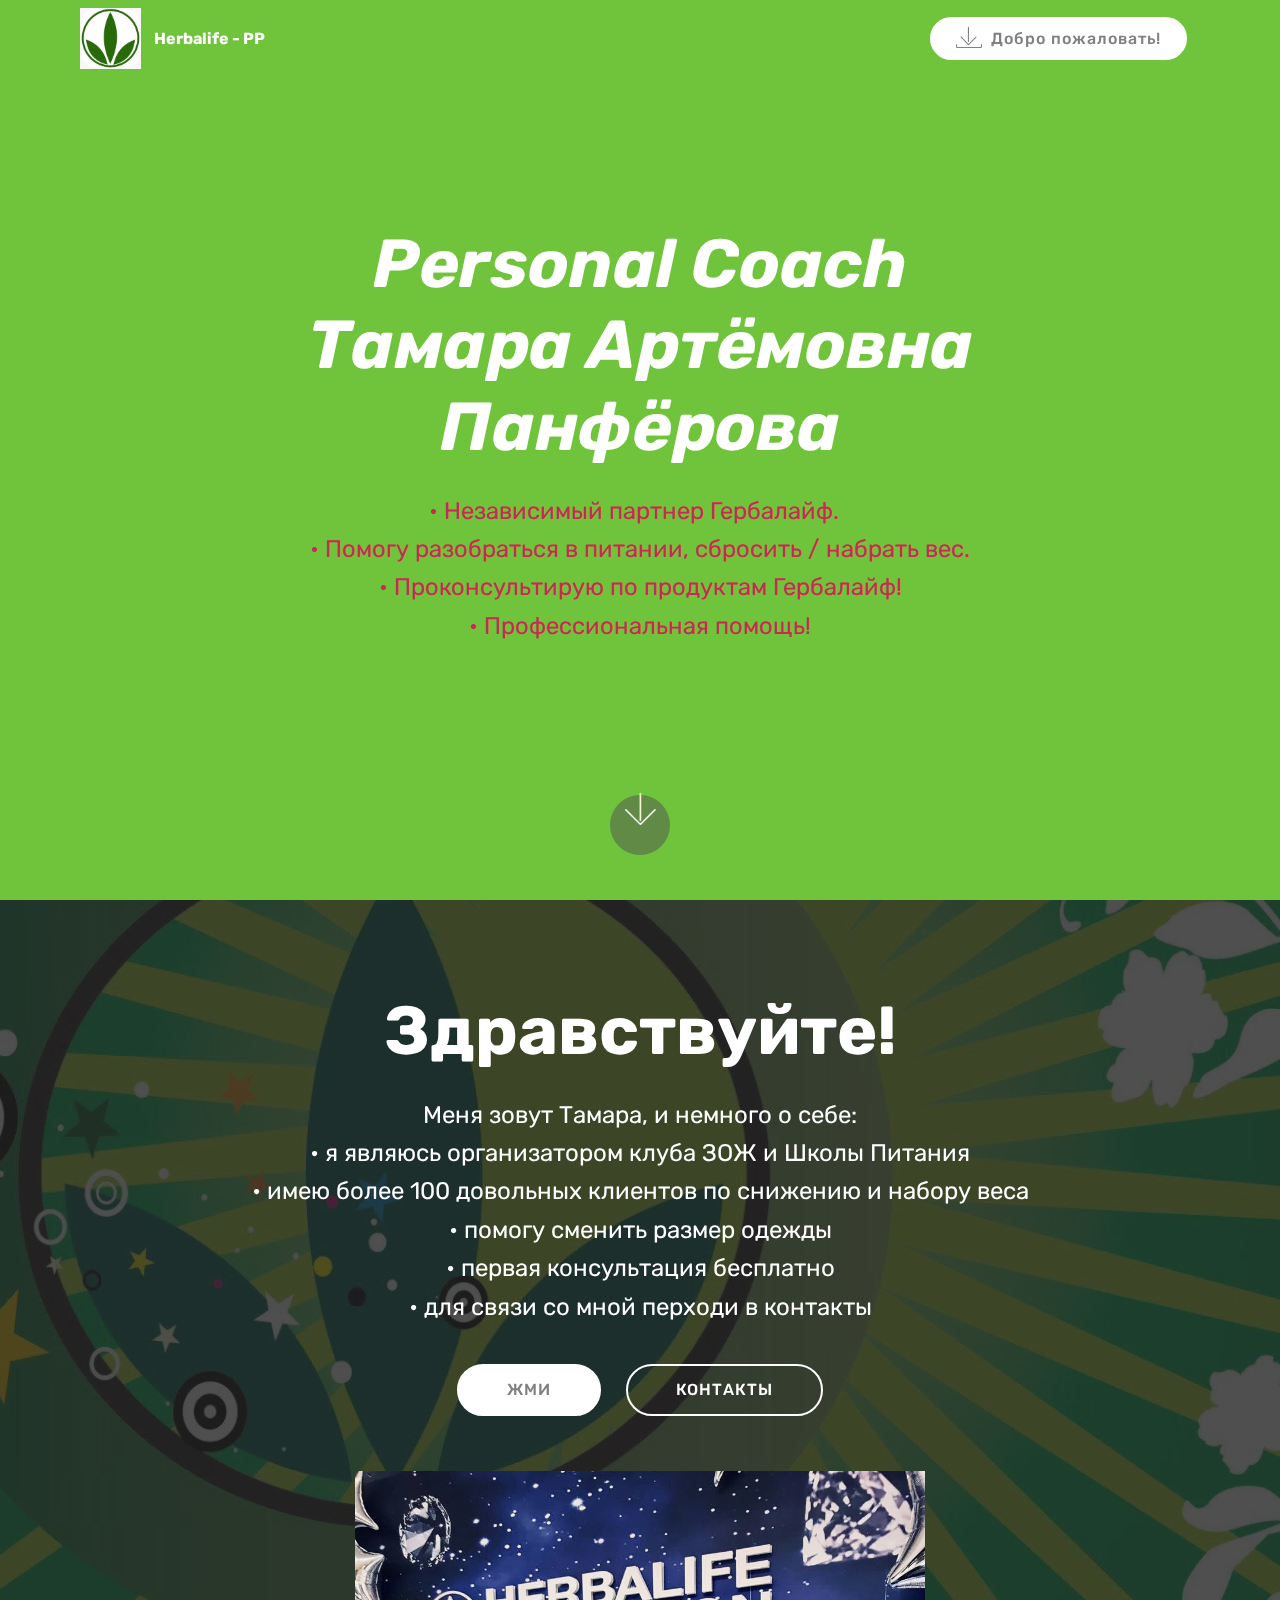
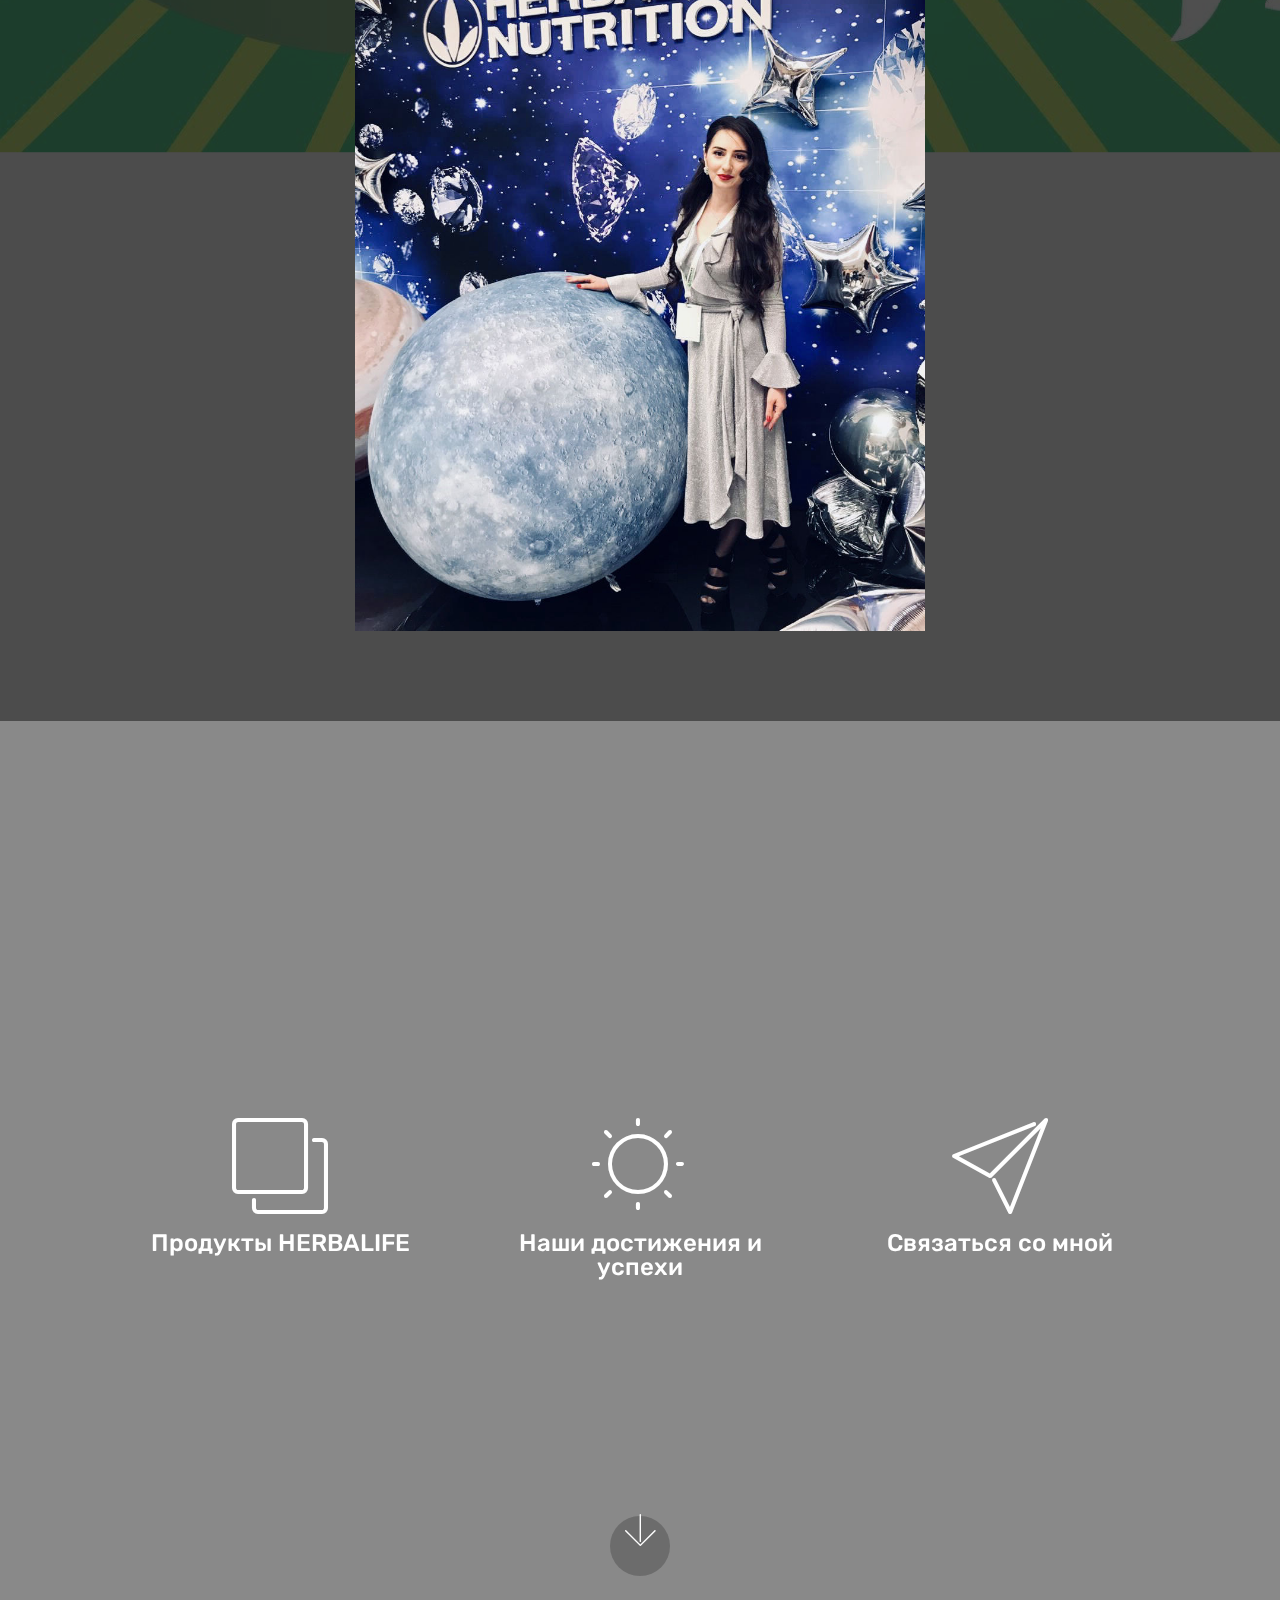
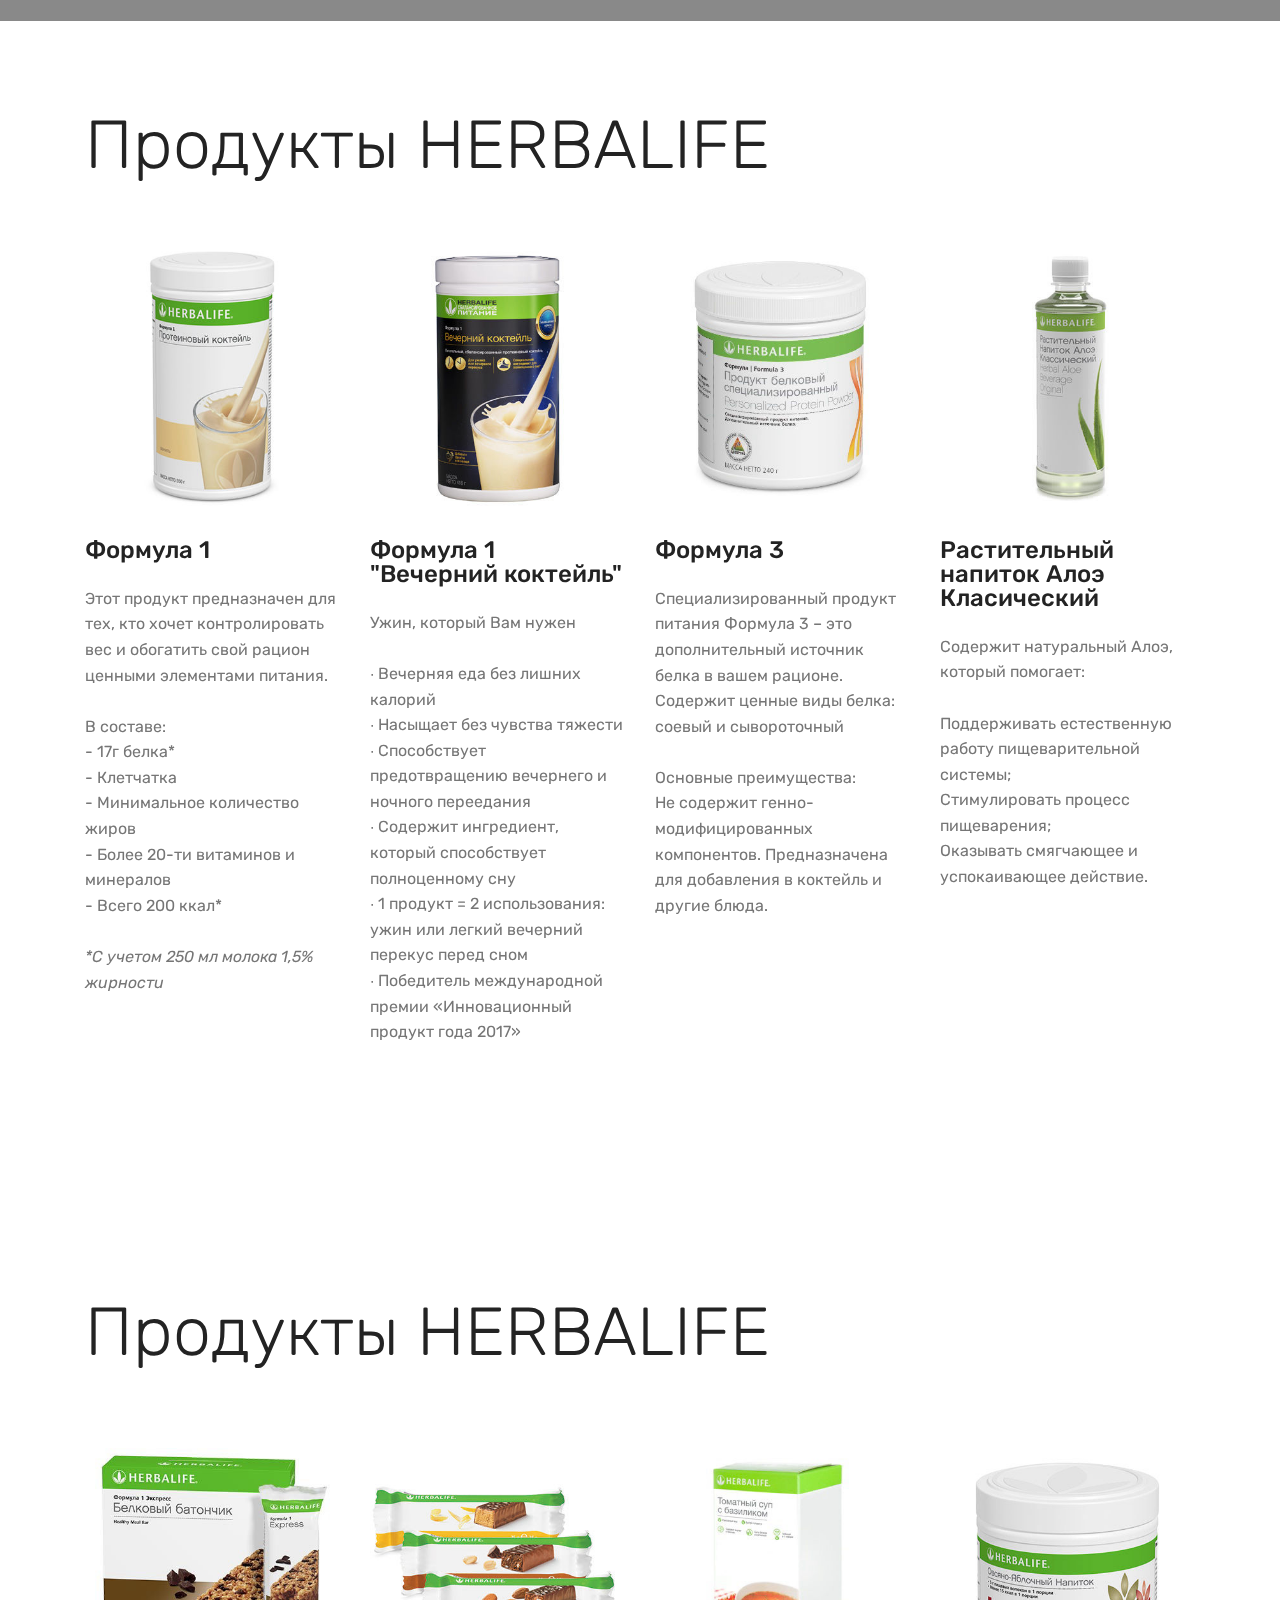
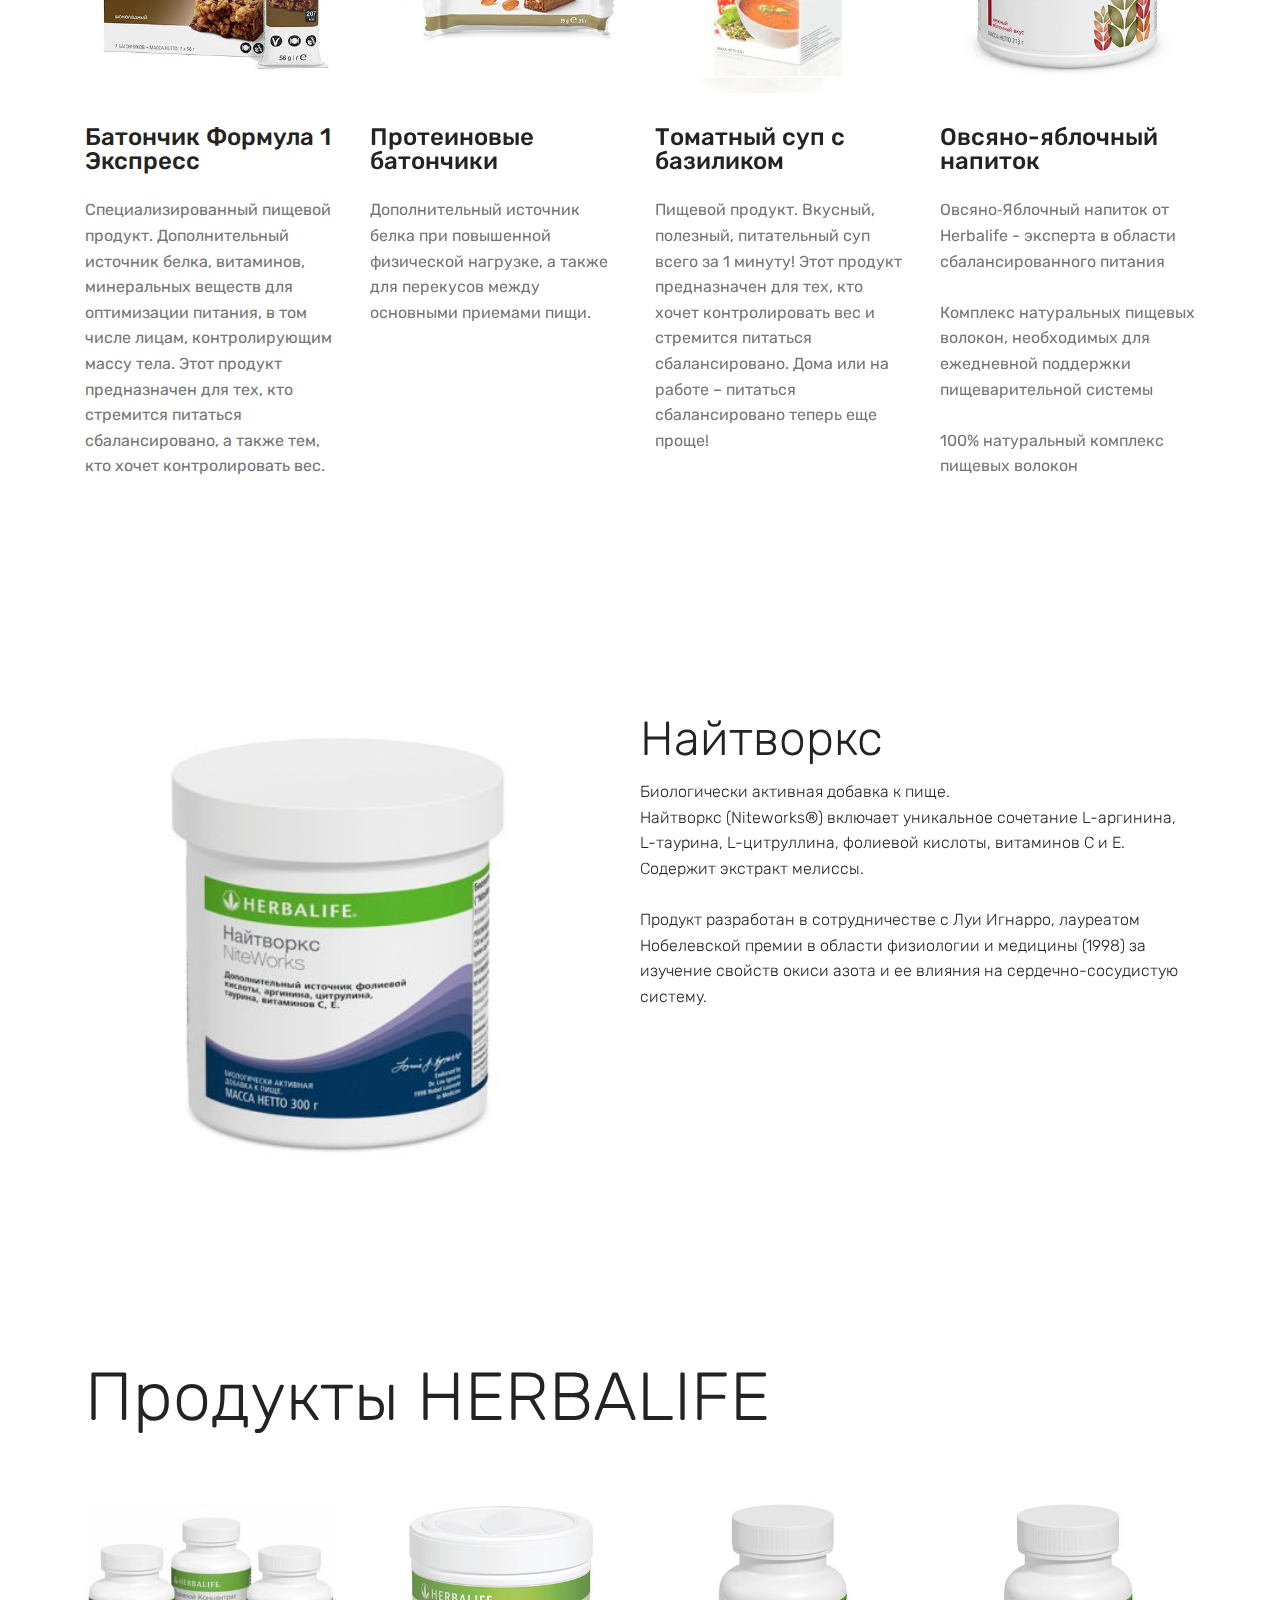
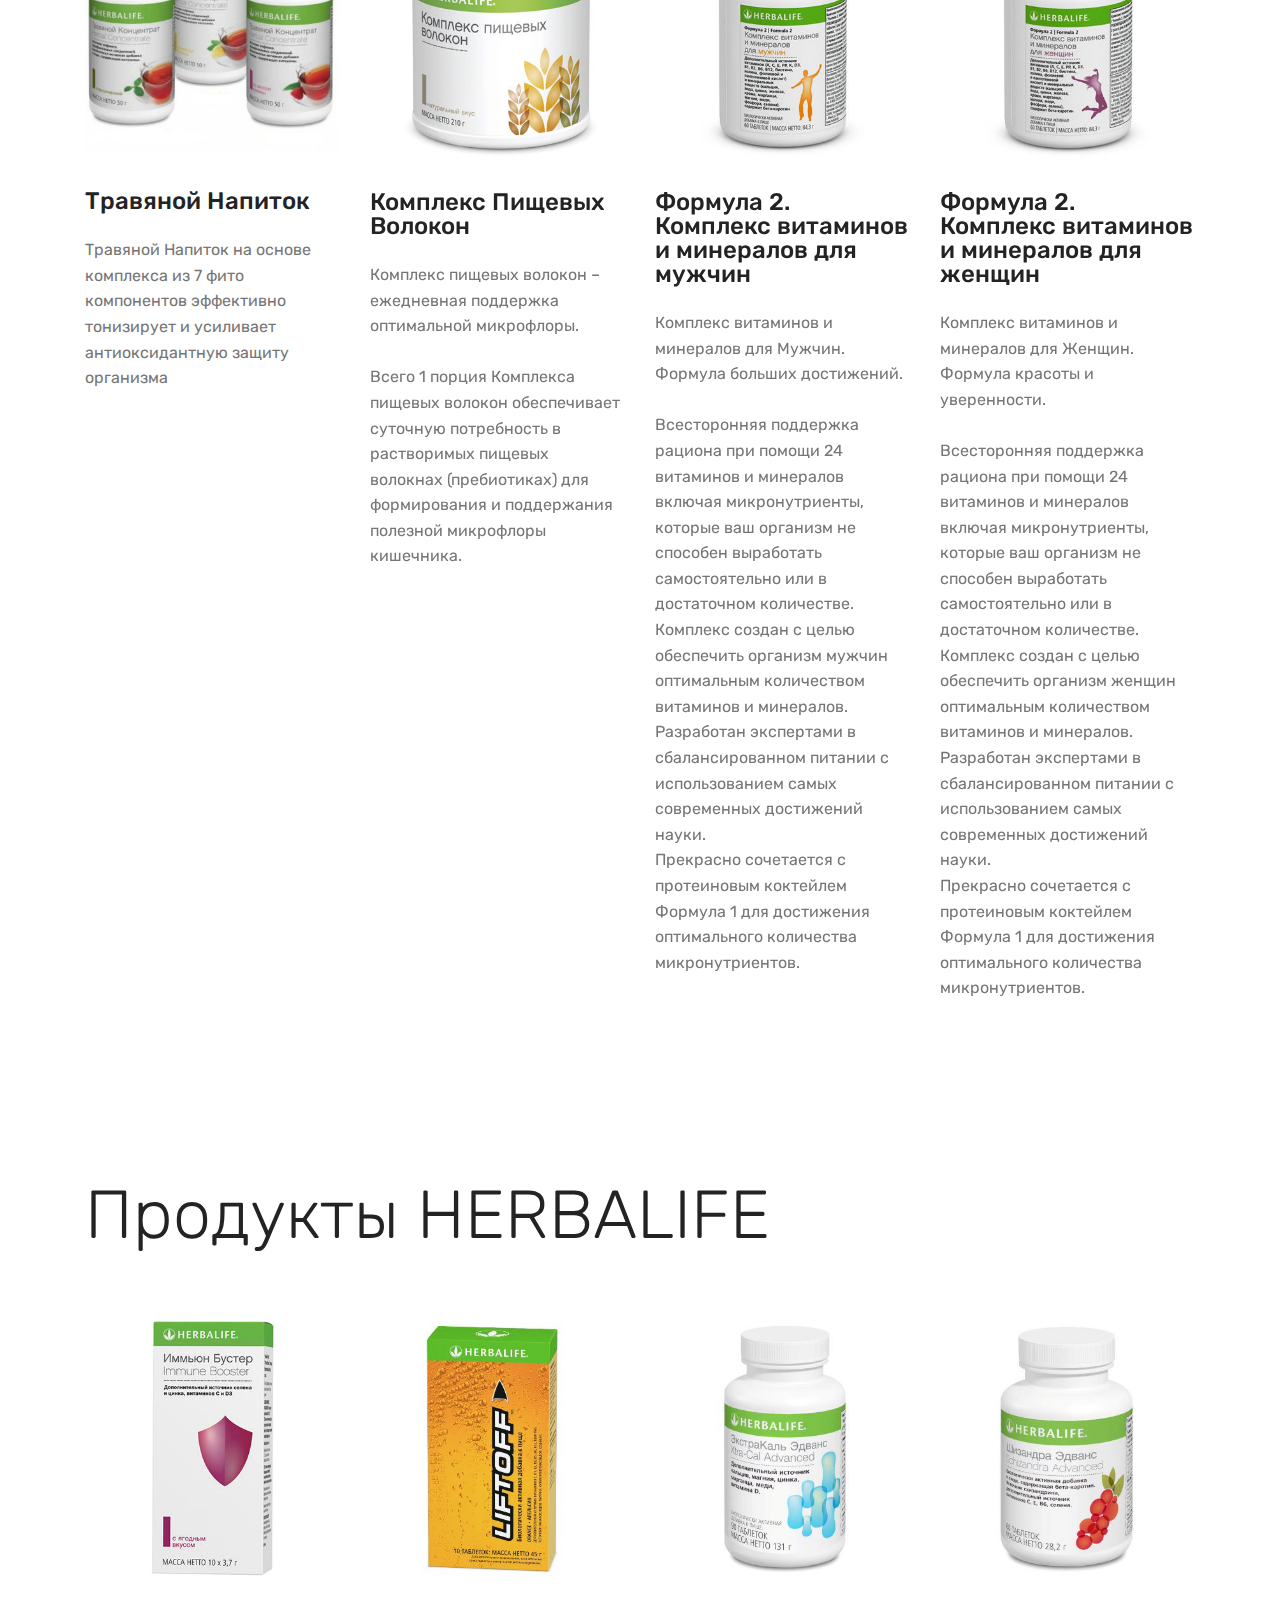
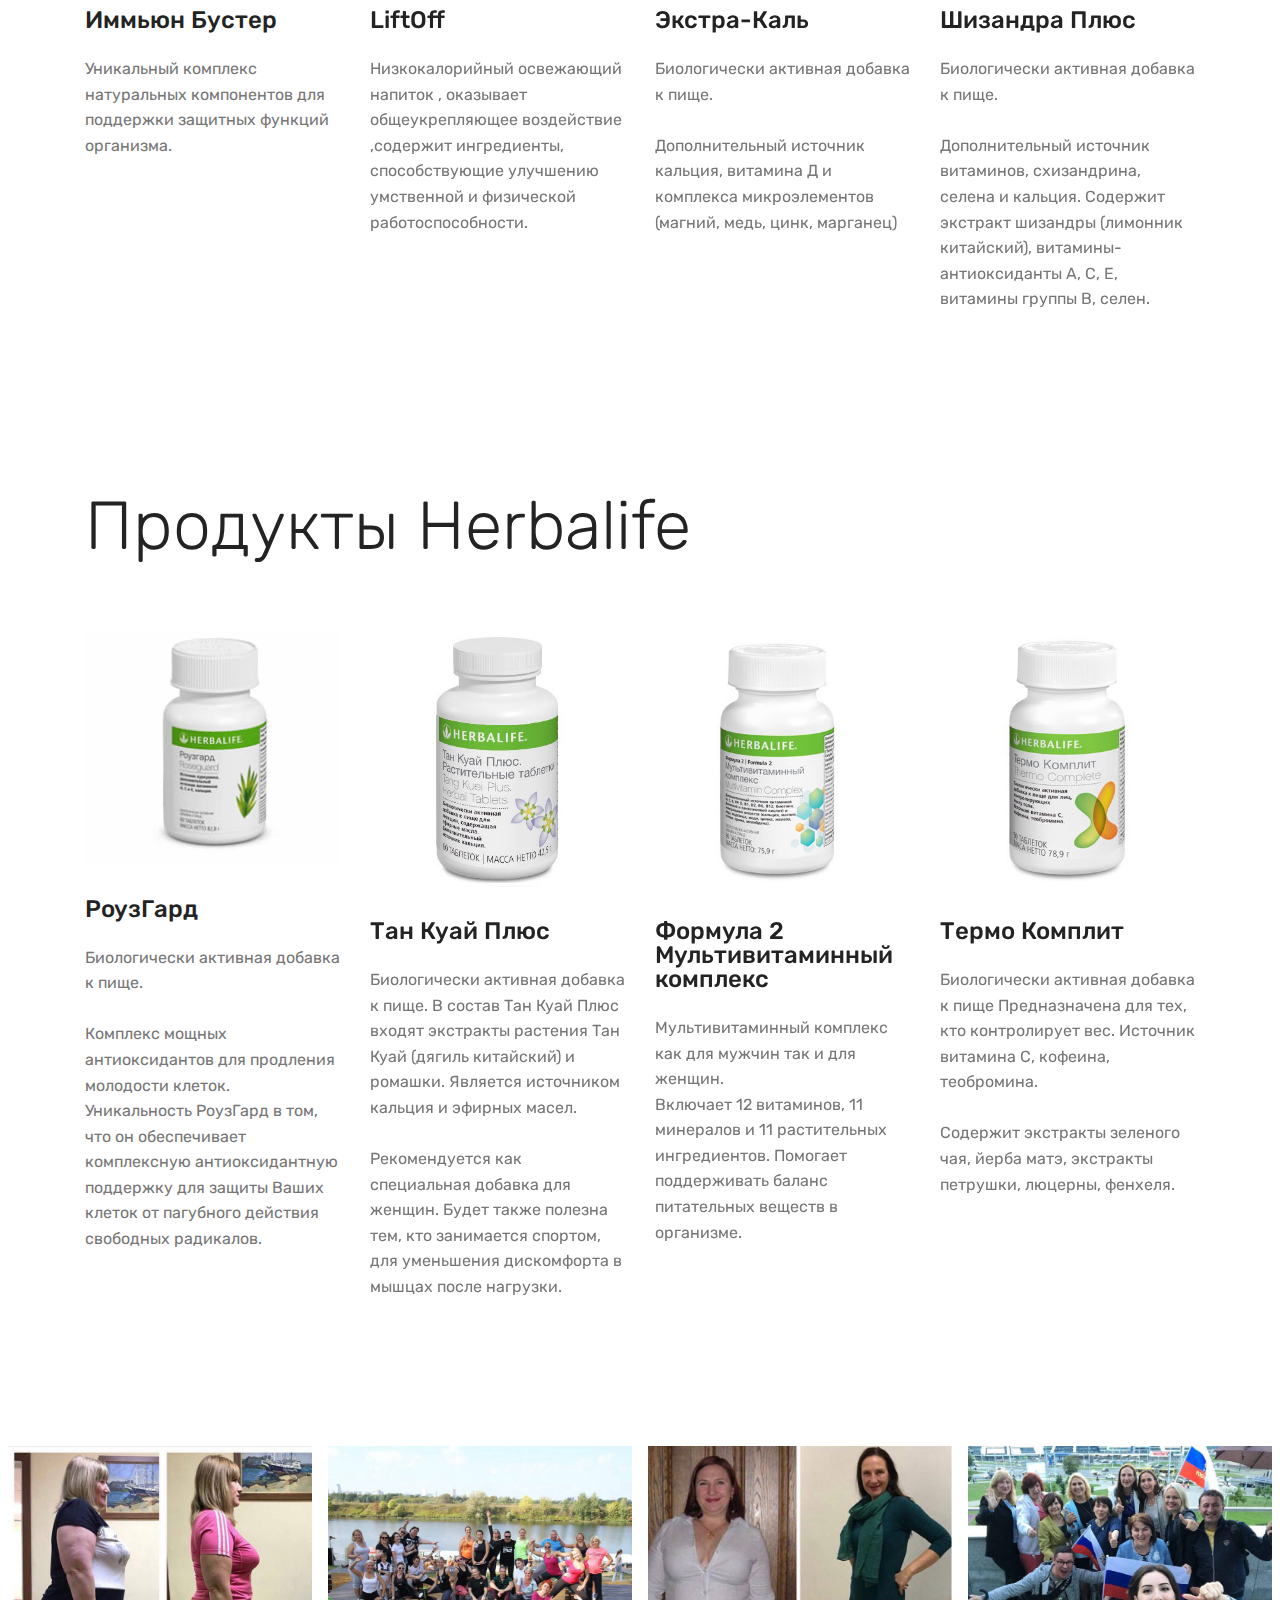
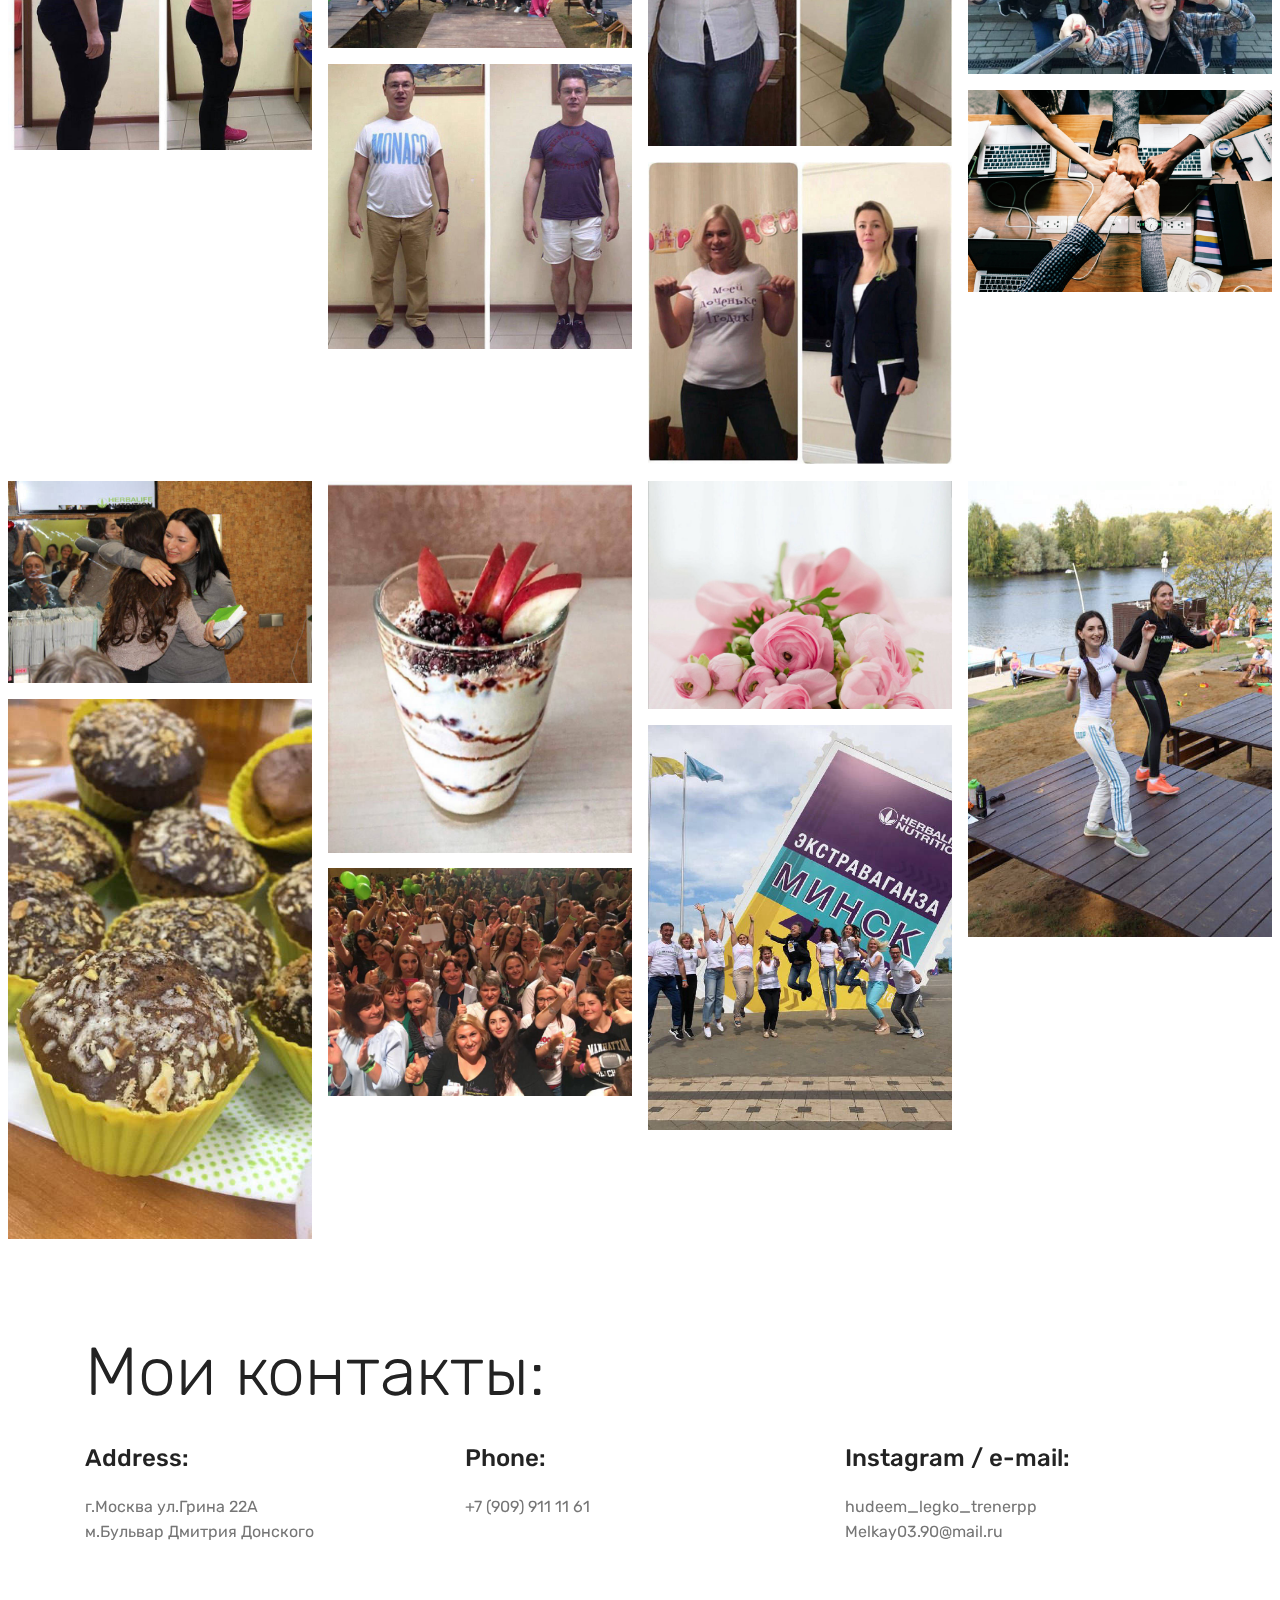
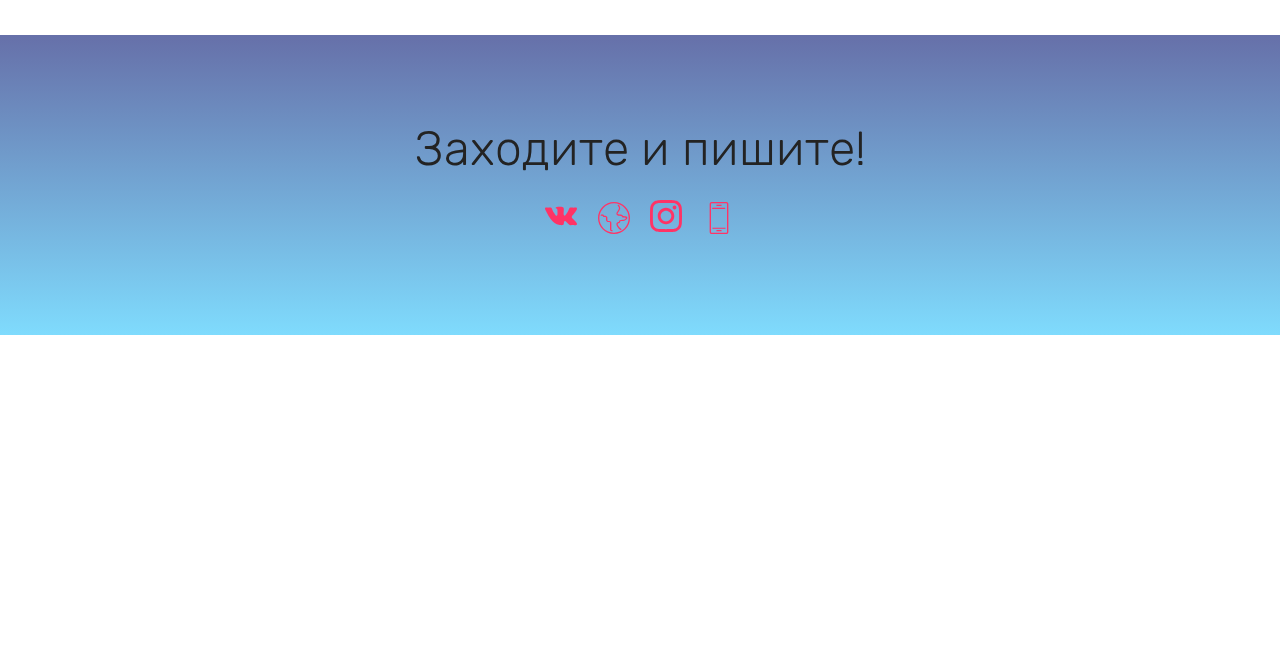
==== herbalife.html @ 55d9c032 "create github pages" ====
<!DOCTYPE html>
<html  >
<head>
  <!-- Site made with Mobirise Website Builder v4.9.7, https://mobirise.com -->
  <meta charset="UTF-8">
  <meta http-equiv="X-UA-Compatible" content="IE=edge">
  <meta name="generator" content="Mobirise v4.9.7, mobirise.com">
  <meta name="viewport" content="width=device-width, initial-scale=1, minimum-scale=1">
  <link rel="shortcut icon" href="assets/images/1200x630wa-1-232x122.png" type="image/x-icon">
  <meta name="description" content="">
  
  <title>herbalife</title>
  <link rel="stylesheet" href="assets/web/assets/mobirise-icons/mobirise-icons.css">
  <link rel="stylesheet" href="assets/tether/tether.min.css">
  <link rel="stylesheet" href="assets/bootstrap/css/bootstrap.min.css">
  <link rel="stylesheet" href="assets/bootstrap/css/bootstrap-grid.min.css">
  <link rel="stylesheet" href="assets/bootstrap/css/bootstrap-reboot.min.css">
  <link rel="stylesheet" href="assets/dropdown/css/style.css">
  <link rel="stylesheet" href="assets/socicon/css/styles.css">
  <link rel="stylesheet" href="assets/theme/css/style.css">
  <link rel="stylesheet" href="assets/gallery/style.css">
  <link rel="stylesheet" href="assets/mobirise/css/mbr-additional.css" type="text/css">
  
  
  
</head>
<body>
  <section class="menu cid-qTkzRZLJNu" once="menu" id="menu1-0">

    

    <nav class="navbar navbar-expand beta-menu navbar-dropdown align-items-center navbar-fixed-top navbar-toggleable-sm bg-color transparent">
        <button class="navbar-toggler navbar-toggler-right" type="button" data-toggle="collapse" data-target="#navbarSupportedContent" aria-controls="navbarSupportedContent" aria-expanded="false" aria-label="Toggle navigation">
            <div class="hamburger">
                <span></span>
                <span></span>
                <span></span>
                <span></span>
            </div>
        </button>
        <div class="menu-logo">
            <div class="navbar-brand">
                <span class="navbar-logo">
                    <a href="https://mobirise.com">
                         <img src="assets/images/1200x630wa-1-232x122.png" alt="Mobirise" title="" style="height: 3.8rem;">
                    </a>
                </span>
                <span class="navbar-caption-wrap"><a class="navbar-caption text-white display-4" href="index.html#footer1-2">Herbalife - PP</a></span>
            </div>
        </div>
        <div class="collapse navbar-collapse" id="navbarSupportedContent">
            
            <div class="navbar-buttons mbr-section-btn"><a class="btn btn-sm btn-primary display-4" href="#top"><span class="mbri-save mbr-iconfont mbr-iconfont-btn"></span>
                    
                    Добро пожаловать!</a></div>
        </div>
    </nav>
</section>

<section class="engine"><a href="https://mobirise.info/j">website templates</a></section><section class="cid-qTkA127IK8 mbr-fullscreen" id="header2-1">

    

    

    <div class="container align-center">
        <div class="row justify-content-md-center">
            <div class="mbr-white col-md-10">
                <h1 class="mbr-section-title mbr-bold pb-3 mbr-fonts-style display-1"><em>Personal Coach</em><br><em>Тамара Артёмовна Панфёрова</em></h1>
                
                <p class="mbr-text pb-3 mbr-fonts-style display-5">
                    • Независимый партнер Гербалайф. &nbsp;<br>• Помогу разобраться в питании, сбросить / набрать вес.<br>• Проконсультирую по продуктам Гербалайф! <br>•&nbsp;Профессиональная помощь!
                </p>
                
            </div>
        </div>
    </div>
    <div class="mbr-arrow hidden-sm-down" aria-hidden="true">
        <a href="#next">
            <i class="mbri-down mbr-iconfont"></i>
        </a>
    </div>
</section>

<section class="header4 cid-rp7lMLKCLW mbr-parallax-background" id="header4-l">

    

    <div class="mbr-overlay" style="opacity: 0.8; background-color: rgb(35, 35, 35);">
    </div>

    <div class="container">
        <div class="row justify-content-md-center">
            <div class="media-content col-md-10">
                <h1 class="mbr-section-title align-center mbr-white pb-3 mbr-bold mbr-fonts-style display-1">Здравствуйте!</h1>
                
                <div class="mbr-text align-center mbr-white pb-3">
                    <p class="mbr-text mbr-fonts-style display-5">
                        Меня зовут Тамара, и немного о себе:<br>• я являюсь организатором клуба ЗОЖ и Школы Питания<br>• имею более 100 довольных клиентов по снижению и набору веса<br>• помогу сменить размер одежды<br>• первая консультация бесплатно<br>• для связи со мной перходи в контакты<br></p>
                </div>
                <div class="mbr-section-btn align-center"><a class="btn btn-md btn-primary display-4" href="https://getchat.me/hudeem05" target="_blank">ЖМИ</a>
                    <a class="btn btn-md btn-white-outline display-4" href="page2.html#contacts2-f" target="_blank">КОНТАКТЫ</a></div>
            </div>
            <div class="mbr-figure pt-5">
                <img src="assets/images/3l-xr-qncle-960x1280.jpg" alt="Mobirise" title="" style="width: 50%;">
            </div>
        </div>
    </div>
</section>

<section class="header12 cid-rp78kiZLvm mbr-fullscreen mbr-parallax-background" id="header12-h">

    

    <div class="mbr-overlay" style="opacity: 0.5; background-color: rgb(35, 35, 35);">
    </div>

    <div class="container  ">
            <div class="media-container">
                <div class="col-md-12 align-center">
                    <h1 class="mbr-section-title pb-3 mbr-white mbr-bold mbr-fonts-style display-1"></h1>
                    
                    

                    <div class="icons-media-container mbr-white">
                        <div class="card col-12 col-md-6 col-lg-4">
                            <div class="icon-block">
                            <a href="herbalife.html#services1-4" target="_blank">
                                <span class="mbr-iconfont mbri-layers"></span>
                            </a>
                            </div>
                            <h5 class="mbr-fonts-style display-5">Продукты HERBALIFE</h5>
                        </div>

                        <div class="card col-12 col-md-6 col-lg-4">
                            <div class="icon-block">
                                <a href="herbalife.html#gallery3-d" target="_blank">
                                    <span class="mbr-iconfont mbri-sun"></span>
                                </a>
                            </div>
                            <h5 class="mbr-fonts-style display-5">Наши достижения и успехи</h5>
                        </div>

                        <div class="card col-12 col-md-6 col-lg-4">
                            <div class="icon-block">
                                <a href="herbalife.html#contacts2-f">
                                    <span class="mbr-iconfont mbri-paper-plane"></span>
                                </a>
                            </div>
                            <h5 class="mbr-fonts-style display-5">
                                Связаться со мной</h5>
                        </div>

                        
                    </div>
                </div>
            </div>
    </div>

    <div class="mbr-arrow hidden-sm-down" aria-hidden="true">
        <a href="#next">
            <i class="mbri-down mbr-iconfont"></i>
        </a>
    </div>
</section>

<section class="services1 cid-rp3eCXxbg6" id="services1-4">
    <!---->
    
    <!---->
    <!--Overlay-->
    
    <!--Container-->
    <div class="container">
        <div class="row justify-content-center">
            <!--Titles-->
            <div class="title pb-5 col-12">
                <h2 class="align-left pb-3 mbr-fonts-style display-1">
                    Продукты HERBALIFE</h2>
                
            </div>
            <!--Card-1-->
            <div class="card col-12 col-md-6 col-lg-3">
                <div class="card-wrapper">
                    <div class="card-img">
                        <img src="assets/images/formula1-400x400.jpg" alt="Mobirise" title="">
                    </div>
                    <div class="card-box pb-md-5">
                        <h4 class="card-title mbr-fonts-style display-5">Формула 1</h4>
                        <p class="mbr-text mbr-fonts-style display-7">
                            Этот продукт предназначен для тех, кто хочет контролировать вес и обогатить свой рацион ценными элементами питания.<br><br>В составе:
<br>- 17г белка*
<br>- Клетчатка
<br>- Минимальное количество жиров
<br>- Более 20-ти витаминов и минералов
<br>- Всего 200 ккал*
<br>
<br><em>*С учетом 250 мл молока 1,5% жирности</em><br>
                        </p>
                        <!--Btn-->
                        
                    </div>
                </div>
            </div>
            <!--Card-2-->
            <div class="card col-12 col-md-6 col-lg-3">
                <div class="card-wrapper">
                    <div class="card-img">
                        <img src="assets/images/-400x400.jpg" alt="Mobirise" title="">
                    </div>
                    <div class="card-box pb-md-5">
                        <h4 class="card-title mbr-fonts-style display-5">Формула 1 "Вечерний коктейль"</h4>
                        <p class="mbr-text mbr-fonts-style display-7">Ужин, который Вам нужен&nbsp;<br>
<br>∙ Вечерняя еда без лишних калорий<br>∙ Насыщает без чувства тяжести<br>∙ Способствует предотвращению вечернего и ночного переедания&nbsp;<br>∙ Содержит ингредиент, который способствует полноценному сну<br>∙ 1 продукт = 2 использования: ужин или легкий вечерний перекус перед сном
<br>∙ Победитель международной премии «Инновационный продукт года 2017»&nbsp;<br><br></p>
                        <!--Btn-->
                        
                    </div>
                </div>
            </div>
            <!--Card-3-->
            <div class="card col-12 col-md-6 col-lg-3">
                <div class="card-wrapper">
                    <div class="card-img">
                        <img src="assets/images/-400x400110.jpg" alt="Mobirise" title="">
                    </div>
                    <div class="card-box">
                        <h4 class="card-title mbr-fonts-style display-5">
                            Формула 3</h4>
                        <p class="mbr-text mbr-fonts-style display-7">
                            Специализированный продукт питания  Формула 3 – это дополнительный источник белка в вашем рационе. Содержит ценные виды белка: соевый и сывороточный<br><br>Основные преимущества:&nbsp;<br>Не содержит генно-модифицированных компонентов. Предназначена для добавления в коктейль и другие блюда.<br>
                        </p>
                        <!--Btn-->
                        
                    </div>
                </div>
            </div>
            <!--Card-4-->
            <div class="card col-12 col-md-6 col-lg-3 last-child">
                <div class="card-wrapper">
                    <div class="card-img">
                        <img src="assets/images/0006-herbal-aloe-concentrate-400x400.jpg" alt="Mobirise" title="">
                    </div>
                    <div class="card-box">
                        <h4 class="card-title mbr-fonts-style display-5">
                            Растительный напиток Алоэ Класический</h4>
                        <p class="mbr-text mbr-fonts-style display-7">Содержит натуральный Алоэ, который помогает:
<br>
<br>Поддерживать естественную работу пищеварительной системы;
<br>Стимулировать процесс пищеварения;
<br>Оказывать смягчающее и успокаивающее действие.</p>
                        <!--Btn-->
                        
                    </div>
                </div>
            </div>
        </div>
    </div>
</section>

<section class="services1 cid-rp3eEZZLVO" id="services1-5">
    <!---->
    
    <!---->
    <!--Overlay-->
    
    <!--Container-->
    <div class="container">
        <div class="row justify-content-center">
            <!--Titles-->
            <div class="title pb-5 col-12">
                <h2 class="align-left pb-3 mbr-fonts-style display-1">
                    Продукты HERBALIFE</h2>
                
            </div>
            <!--Card-1-->
            <div class="card col-12 col-md-6 col-lg-3">
                <div class="card-wrapper">
                    <div class="card-img">
                        <img src="assets/images/-400x400111.jpg" alt="Mobirise" title="">
                    </div>
                    <div class="card-box pb-md-5">
                        <h4 class="card-title mbr-fonts-style display-5">Батончик Формула 1  Экспресc</h4>
                        <p class="mbr-text mbr-fonts-style display-7">
                            Специализированный пищевой продукт. Дополнительный источник белка, витаминов, минеральных веществ для оптимизации питания, в том числе лицам, контролирующим массу тела. Этот продукт предназначен для тех, кто стремится питаться сбалансировано, а также тем, кто хочет контролировать вес.
                        </p>
                        <!--Btn-->
                        
                    </div>
                </div>
            </div>
            <!--Card-2-->
            <div class="card col-12 col-md-6 col-lg-3">
                <div class="card-wrapper">
                    <div class="card-img">
                        <img src="assets/images/0258-protein-bars-400x400.jpg" alt="Mobirise" title="">
                    </div>
                    <div class="card-box pb-md-5">
                        <h4 class="card-title mbr-fonts-style display-5">Протеиновые батончики</h4>
                        <p class="mbr-text mbr-fonts-style display-7">
                            Дополнительный источник белка при повышенной физической нагрузке, а также для перекусов между основными приемами пищи.
                        </p>
                        <!--Btn-->
                        
                    </div>
                </div>
            </div>
            <!--Card-3-->
            <div class="card col-12 col-md-6 col-lg-3">
                <div class="card-wrapper">
                    <div class="card-img">
                        <img src="assets/images/tomato-soup-155-400x400.jpg" alt="Mobirise" title="">
                    </div>
                    <div class="card-box">
                        <h4 class="card-title mbr-fonts-style display-5">Томатный суп с базиликом</h4>
                        <p class="mbr-text mbr-fonts-style display-7">
                            Пищевой продукт. Вкусный, полезный, питательный суп всего за 1 минуту! Этот продукт предназначен для тех, кто хочет контролировать вес и стремится питаться сбалансировано. Дома или на работе – питаться сбалансировано теперь еще проще!
                        </p>
                        <!--Btn-->
                        
                    </div>
                </div>
            </div>
            <!--Card-4-->
            <div class="card col-12 col-md-6 col-lg-3 last-child">
                <div class="card-wrapper">
                    <div class="card-img">
                        <img src="assets/images/2864-oatapple-fiber-400x400.jpg" alt="Mobirise" title="">
                    </div>
                    <div class="card-box">
                        <h4 class="card-title mbr-fonts-style display-5">Овсяно-яблочный напиток</h4>
                        <p class="mbr-text mbr-fonts-style display-7">Овсяно‐Яблочный напиток от Herbalife - эксперта в области сбалансированного питания
<br>
<br>Комплекс натуральных пищевых волокон, необходимых для ежедневной поддержки пищеварительной системы
<br>
<br>100% натуральный комплекс пищевых волокон</p>
                        <!--Btn-->
                        
                    </div>
                </div>
            </div>
        </div>
    </div>
</section>

<section class="services2 cid-rp3m6EIv7I" id="services2-8">
    <!---->
    
    <!---->
    <!--Overlay-->
    
    <!--Container-->
    <div class="container">
        <div class="col-md-12">
            <div class="media-container-row">
                <div class="mbr-figure" style="width: 50%;">
                    <img src="assets/images/0036-niteworks-new-400x400.jpg" alt="Mobirise" title="">
                </div>
                <div class="align-left aside-content">
                    <h2 class="mbr-title pt-2 mbr-fonts-style display-2">
                        Найтворкс
                    </h2>
                    <div class="mbr-section-text">
                        <p class="mbr-text text1 pt-2 mbr-light mbr-fonts-style display-7">Биологически активная добавка к пище.
<br>Найтворкс (Niteworks®) включает уникальное сочетание L-аргинина, L-таурина, L-цитруллина, фолиевой кислоты, витаминов С и Е. Содержит экстракт мелиссы.<br><br>Продукт разработан в сотрудничестве с Луи Игнарро, лауреатом Нобелевской премии в области физиологии и медицины (1998) за изучение свойств окиси азота и ее влияния на сердечно-сосудистую систему.<br></p>
                        
                    </div>
                    <!--Btn-->
                    
                </div>
            </div>
        </div>
    </div>
</section>

<section class="services1 cid-rp3mJ1euEC" id="services1-9">
    <!---->
    
    <!---->
    <!--Overlay-->
    
    <!--Container-->
    <div class="container">
        <div class="row justify-content-center">
            <!--Titles-->
            <div class="title pb-5 col-12">
                <h2 class="align-left pb-3 mbr-fonts-style display-1">Продукты HERBALIFE</h2>
                
            </div>
            <!--Card-1-->
            <div class="card col-12 col-md-6 col-lg-3">
                <div class="card-wrapper">
                    <div class="card-img">
                        <img src="assets/images/htc-new-105-400x399.jpg" alt="Mobirise" title="">
                    </div>
                    <div class="card-box pb-md-5">
                        <h4 class="card-title mbr-fonts-style display-5">Травяной  Напиток</h4>
                        <p class="mbr-text mbr-fonts-style display-7">
                            Травяной Напиток на основе комплекса из 7 фито компонентов эффективно тонизирует и усиливает антиоксидантную защиту организма
                        </p>
                        <!--Btn-->
                        
                    </div>
                </div>
            </div>
            <!--Card-2-->
            <div class="card col-12 col-md-6 col-lg-3">
                <div class="card-wrapper">
                    <div class="card-img">
                        <img src="assets/images/2865-2-400x400.jpg" alt="Mobirise" title="">
                    </div>
                    <div class="card-box pb-md-5">
                        <h4 class="card-title mbr-fonts-style display-5">Комплекс Пищевых Волокон</h4>
                        <p class="mbr-text mbr-fonts-style display-7">Комплекс пищевых волокон – ежедневная поддержка оптимальной микрофлоры.
<br>
<br>Всего 1 порция Комплекса пищевых волокон обеспечивает суточную потребность в растворимых пищевых волокнах (пребиотиках) для формирования и поддержания полезной микрофлоры кишечника.</p>
                        <!--Btn-->
                        
                    </div>
                </div>
            </div>
            <!--Card-3-->
            <div class="card col-12 col-md-6 col-lg-3">
                <div class="card-wrapper">
                    <div class="card-img">
                        <img src="assets/images/-400x400112.jpg" alt="Mobirise" title="">
                    </div>
                    <div class="card-box">
                        <h4 class="card-title mbr-fonts-style display-5">Формула 2. Комплекс витаминов и минералов для мужчин</h4>
                        <p class="mbr-text mbr-fonts-style display-7">Комплекс витаминов и минералов для Мужчин. Формула больших достижений.
<br>
<br>Всесторонняя поддержка рациона при помощи 24 витаминов и минералов включая микронутриенты, которые ваш организм не способен выработать самостоятельно или в достаточном количестве.
<br>Комплекс создан с целью обеспечить организм мужчин оптимальным количеством витаминов и минералов.
<br>Разработан экспертами в сбалансированном питании с использованием самых современных достижений науки.
<br>Прекрасно сочетается с протеиновым коктейлем Формула 1 для достижения оптимального количества микронутриентов.</p>
                        <!--Btn-->
                        
                    </div>
                </div>
            </div>
            <!--Card-4-->
            <div class="card col-12 col-md-6 col-lg-3 last-child">
                <div class="card-wrapper">
                    <div class="card-img">
                        <img src="assets/images/-400x400113.jpg" alt="Mobirise" title="">
                    </div>
                    <div class="card-box">
                        <h4 class="card-title mbr-fonts-style display-5">Формула 2. Комплекс витаминов и минералов для женщин</h4>
                        <p class="mbr-text mbr-fonts-style display-7">Комплекс витаминов и минералов для Женщин. Формула красоты и уверенности.
<br>
<br>Всесторонняя поддержка рациона при помощи 24 витаминов и минералов включая микронутриенты, которые ваш организм не способен выработать самостоятельно или в достаточном количестве.
<br>Комплекс создан с целью обеспечить организм женщин оптимальным количеством витаминов и минералов.
<br>Разработан экспертами в сбалансированном питании с использованием самых современных достижений науки.
<br>Прекрасно сочетается с протеиновым коктейлем Формула 1 для достижения оптимального количества микронутриентов.</p>
                        <!--Btn-->
                        
                    </div>
                </div>
            </div>
        </div>
    </div>
</section>

<section class="services1 cid-rp3mJIpO03" id="services1-a">
    <!---->
    
    <!---->
    <!--Overlay-->
    
    <!--Container-->
    <div class="container">
        <div class="row justify-content-center">
            <!--Titles-->
            <div class="title pb-5 col-12">
                <h2 class="align-left pb-3 mbr-fonts-style display-1">Продукты HERBALIFE</h2>
                
            </div>
            <!--Card-1-->
            <div class="card col-12 col-md-6 col-lg-3">
                <div class="card-wrapper">
                    <div class="card-img">
                        <img src="assets/images/-400x400114.jpg" alt="Mobirise" title="">
                    </div>
                    <div class="card-box pb-md-5">
                        <h4 class="card-title mbr-fonts-style display-5">Иммьюн Бустер</h4>
                        <p class="mbr-text mbr-fonts-style display-7">Уникальный комплекс натуральных компонентов для поддержки защитных функций организма.</p>
                        <!--Btn-->
                        
                    </div>
                </div>
            </div>
            <!--Card-2-->
            <div class="card col-12 col-md-6 col-lg-3">
                <div class="card-wrapper">
                    <div class="card-img">
                        <img src="assets/images/3151-liftoff-orange-new-400x400.jpg" alt="Mobirise" title="">
                    </div>
                    <div class="card-box pb-md-5">
                        <h4 class="card-title mbr-fonts-style display-5">
                            LiftOff
                        </h4>
                        <p class="mbr-text mbr-fonts-style display-7">
                            Низкокалорийный освежающий напиток , оказывает общеукрепляющее воздействие ,содержит ингредиенты, способствующие улучшению умственной и физической работоспособности.
                        </p>
                        <!--Btn-->
                        
                    </div>
                </div>
            </div>
            <!--Card-3-->
            <div class="card col-12 col-md-6 col-lg-3">
                <div class="card-wrapper">
                    <div class="card-img">
                        <img src="assets/images/0020-xtracal-advacned-new-400x400.jpg" alt="Mobirise" title="">
                    </div>
                    <div class="card-box">
                        <h4 class="card-title mbr-fonts-style display-5">
                            Экстра-Каль
                        </h4>
                        <p class="mbr-text mbr-fonts-style display-7">
                            Биологически активная добавка к пище. <br><br>Дополнительный источник кальция, витамина Д и комплекса микроэлементов (магний, медь, цинк, марганец)<br>
                        </p>
                        <!--Btn-->
                        
                    </div>
                </div>
            </div>
            <!--Card-4-->
            <div class="card col-12 col-md-6 col-lg-3 last-child">
                <div class="card-wrapper">
                    <div class="card-img">
                        <img src="assets/images/0022-schizandra-advanced-new-400x400.jpg" alt="Mobirise" title="">
                    </div>
                    <div class="card-box">
                        <h4 class="card-title mbr-fonts-style display-5">Шизандра Плюс</h4>
                        <p class="mbr-text mbr-fonts-style display-7">Биологически активная добавка к пище.
<br>
<br>Дополнительный источник витаминов, схизандрина, селена и кальция. Содержит экстракт шизандры (лимонник китайский), витамины-антиоксиданты А, С, Е, витамины группы В, селен.</p>
                        <!--Btn-->
                        
                    </div>
                </div>
            </div>
        </div>
    </div>
</section>

<section class="services1 cid-rp3re0swBE" id="services1-b">
    <!---->
    
    <!---->
    <!--Overlay-->
    
    <!--Container-->
    <div class="container">
        <div class="row justify-content-center">
            <!--Titles-->
            <div class="title pb-5 col-12">
                <h2 class="align-left pb-3 mbr-fonts-style display-1">Продукты Herbalife</h2>
                
            </div>
            <!--Card-1-->
            <div class="card col-12 col-md-6 col-lg-3">
                <div class="card-wrapper">
                    <div class="card-img">
                        <img src="assets/images/rouseguard-251x229.png" alt="Mobirise" title="">
                    </div>
                    <div class="card-box pb-md-5">
                        <h4 class="card-title mbr-fonts-style display-5">
                            РоузГард
                        </h4>
                        <p class="mbr-text mbr-fonts-style display-7">Биологически активная добавка к пище.
<br>
<br>Комплекс мощных антиоксидантов для продления молодости клеток.
<br>Уникальность РоузГард в том, что он обеспечивает комплексную антиоксидантную поддержку  для защиты Ваших клеток от пагубного действия свободных радикалов.</p>
                        <!--Btn-->
                        
                    </div>
                </div>
            </div>
            <!--Card-2-->
            <div class="card col-12 col-md-6 col-lg-3">
                <div class="card-wrapper">
                    <div class="card-img">
                        <img src="assets/images/0003-tang-kuei-plus-new-400x400.jpg" alt="Mobirise" title="">
                    </div>
                    <div class="card-box pb-md-5">
                        <h4 class="card-title mbr-fonts-style display-5">Тан Куай Плюс</h4>
                        <p class="mbr-text mbr-fonts-style display-7">
                            Биологически активная добавка к пище. В состав Тан Куай Плюс входят экстракты растения Тан Куай (дягиль китайский) и ромашки. Является источником кальция и эфирных масел.<br><br>Рекомендуется как специальная добавка для женщин. Будет также полезна тем, кто занимается спортом, для уменьшения дискомфорта в мышцах после нагрузки.&nbsp;<br>
                        </p>
                        <!--Btn-->
                        
                    </div>
                </div>
            </div>
            <!--Card-3-->
            <div class="card col-12 col-md-6 col-lg-3">
                <div class="card-wrapper">
                    <div class="card-img">
                        <img src="assets/images/3115-f2-400x400.jpg" alt="Mobirise" title="">
                    </div>
                    <div class="card-box">
                        <h4 class="card-title mbr-fonts-style display-5">Формула 2 Мультивитаминный  комплекс</h4>
                        <p class="mbr-text mbr-fonts-style display-7">
                            Мультивитаминный комплекс как для мужчин так и для женщин. <br>Включает 12 витаминов, 11 минералов и 11 растительных ингредиентов. Помогает поддерживать баланс питательных веществ в организме.
                        </p>
                        <!--Btn-->
                        
                    </div>
                </div>
            </div>
            <!--Card-4-->
            <div class="card col-12 col-md-6 col-lg-3 last-child">
                <div class="card-wrapper">
                    <div class="card-img">
                        <img src="assets/images/0050-termocomplete-new-400x400.jpg" alt="Mobirise" title="">
                    </div>
                    <div class="card-box">
                        <h4 class="card-title mbr-fonts-style display-5">Термо Комплит</h4>
                        <p class="mbr-text mbr-fonts-style display-7">
                            Биологически активная добавка к пище Предназначена для тех, кто контролирует вес. Источник витамина С, кофеина, теобромина.<br><br>Содержит экстракты зеленого чая, йерба матэ, экстракты петрушки, люцерны, фенхеля.&nbsp;<br>
                        </p>
                        <!--Btn-->
                        
                    </div>
                </div>
            </div>
        </div>
    </div>
</section>

<section class="mbr-gallery mbr-slider-carousel cid-rp3wYDKoS4" id="gallery3-d">

    

    <div>
        <div><!-- Filter --><!-- Gallery --><div class="mbr-gallery-row"><div class="mbr-gallery-layout-default"><div><div><div class="mbr-gallery-item mbr-gallery-item--p1" data-video-url="false" data-tags="Потрясающие"><div href="#lb-gallery3-d" data-slide-to="0" data-toggle="modal"><img src="assets/images/c9f6b59e-a775-4bc5-8f7c-9e37a6b9a6a2-732x734-732x734.jpg" alt="" title=""><span class="icon-focus"></span></div></div><div class="mbr-gallery-item mbr-gallery-item--p1" data-video-url="false" data-tags="Отзывчивый"><div href="#lb-gallery3-d" data-slide-to="1" data-toggle="modal"><img src="assets/images/04ceba4a-af18-4423-92ac-9ddd3e98c1d9-800x533-800x533.jpg" alt="" title=""><span class="icon-focus"></span></div></div><div class="mbr-gallery-item mbr-gallery-item--p1" data-video-url="false" data-tags="Творческий"><div href="#lb-gallery3-d" data-slide-to="2" data-toggle="modal"><img src="assets/images/86527d5d-b53d-46f9-92b8-8def27dcd910-750x741-750x741.jpg" alt="" title=""><span class="icon-focus"></span></div></div><div class="mbr-gallery-item mbr-gallery-item--p1" data-video-url="false" data-tags="Анимированный"><div href="#lb-gallery3-d" data-slide-to="3" data-toggle="modal"><img src="assets/images/0d13e28e-5e35-4077-9c3b-049a5fcb9562-800x601-800x601.jpg" alt="" title=""><span class="icon-focus"></span></div></div><div class="mbr-gallery-item mbr-gallery-item--p1" data-video-url="false" data-tags="Потрясающие"><div href="#lb-gallery3-d" data-slide-to="4" data-toggle="modal"><img src="assets/images/ddcdc5c0-7b39-4f5d-8b05-e878eb629ef5-750x703-750x703.jpg" alt="" title=""><span class="icon-focus"></span></div></div><div class="mbr-gallery-item mbr-gallery-item--p1" data-video-url="false" data-tags="Потрясающие"><div href="#lb-gallery3-d" data-slide-to="5" data-toggle="modal"><img src="assets/images/background6.jpg" alt="" title=""><span class="icon-focus"></span></div></div><div class="mbr-gallery-item mbr-gallery-item--p1" data-video-url="false" data-tags="Анимированный"><div href="#lb-gallery3-d" data-slide-to="6" data-toggle="modal"><img src="assets/images/d5f3eee0-7f43-4399-bbc8-40f4482822a2-750x747-750x747.jpg" alt="" title=""><span class="icon-focus"></span></div></div></div></div><div class="clearfix"></div></div></div><!-- Lightbox --><div data-app-prevent-settings="" class="mbr-slider modal fade carousel slide" tabindex="-1" data-keyboard="true" data-interval="false" id="lb-gallery3-d"><div class="modal-dialog"><div class="modal-content"><div class="modal-body"><div class="carousel-inner"><div class="carousel-item"><img src="assets/images/c9f6b59e-a775-4bc5-8f7c-9e37a6b9a6a2-732x734.jpg" alt="" title=""></div><div class="carousel-item"><img src="assets/images/04ceba4a-af18-4423-92ac-9ddd3e98c1d9-800x533.jpg" alt="" title=""></div><div class="carousel-item"><img src="assets/images/86527d5d-b53d-46f9-92b8-8def27dcd910-750x741.jpg" alt="" title=""></div><div class="carousel-item"><img src="assets/images/0d13e28e-5e35-4077-9c3b-049a5fcb9562-800x601.jpg" alt="" title=""></div><div class="carousel-item"><img src="assets/images/ddcdc5c0-7b39-4f5d-8b05-e878eb629ef5-750x703.jpg" alt="" title=""></div><div class="carousel-item active"><img src="assets/images/background6.jpg" alt="" title=""></div><div class="carousel-item"><img src="assets/images/d5f3eee0-7f43-4399-bbc8-40f4482822a2-750x747.jpg" alt="" title=""></div></div><a class="carousel-control carousel-control-prev" role="button" data-slide="prev" href="#lb-gallery3-d"><span class="mbri-left mbr-iconfont" aria-hidden="true"></span><span class="sr-only">Previous</span></a><a class="carousel-control carousel-control-next" role="button" data-slide="next" href="#lb-gallery3-d"><span class="mbri-right mbr-iconfont" aria-hidden="true"></span><span class="sr-only">Next</span></a><a class="close" href="#" role="button" data-dismiss="modal"><span class="sr-only">Close</span></a></div></div></div></div></div>
    </div>

</section>

<section class="mbr-gallery mbr-slider-carousel cid-rp7eOLqTMU" id="gallery3-j">

    

    <div>
        <div><!-- Filter --><!-- Gallery --><div class="mbr-gallery-row"><div class="mbr-gallery-layout-default"><div><div><div class="mbr-gallery-item mbr-gallery-item--p1" data-video-url="false" data-tags="Потрясающие"><div href="#lb-gallery3-j" data-slide-to="0" data-toggle="modal"><img src="assets/images/1ba78484-a9dc-4df0-b873-d3de7b8368df-800x533-800x533.jpg" alt="" title=""><span class="icon-focus"></span></div></div><div class="mbr-gallery-item mbr-gallery-item--p1" data-video-url="false" data-tags="Отзывчивый"><div href="#lb-gallery3-j" data-slide-to="1" data-toggle="modal"><img src="assets/images/3af12664-82a5-47b9-9af4-b574564a49cf-654x800-654x800.jpg" alt="" title=""><span class="icon-focus"></span></div></div><div class="mbr-gallery-item mbr-gallery-item--p1" data-video-url="false" data-tags="Творческий"><div href="#lb-gallery3-j" data-slide-to="2" data-toggle="modal"><img src="assets/images/mbr-1920x1440-800x600.jpg" alt="" title=""><span class="icon-focus"></span></div></div><div class="mbr-gallery-item mbr-gallery-item--p1" data-video-url="false" data-tags="Анимированный"><div href="#lb-gallery3-j" data-slide-to="3" data-toggle="modal"><img src="assets/images/1ce26225-8cd6-4aa7-aae7-9618f9e9d369-533x800-533x800.jpg" alt="" title=""><span class="icon-focus"></span></div></div><div class="mbr-gallery-item mbr-gallery-item--p1" data-video-url="false" data-tags="Потрясающие"><div href="#lb-gallery3-j" data-slide-to="4" data-toggle="modal"><img src="assets/images/7afc7e83-a996-4de3-b7e9-22470f06465c-450x800-450x800.jpg" alt="" title=""><span class="icon-focus"></span></div></div><div class="mbr-gallery-item mbr-gallery-item--p1" data-video-url="false" data-tags="Потрясающие"><div href="#lb-gallery3-j" data-slide-to="5" data-toggle="modal"><img src="assets/images/8d61a64c-1300-4d7a-b66e-5182e0ecf28a-600x800-600x800.jpg" alt="" title=""><span class="icon-focus"></span></div></div><div class="mbr-gallery-item mbr-gallery-item--p1" data-video-url="false" data-tags="Анимированный"><div href="#lb-gallery3-j" data-slide-to="6" data-toggle="modal"><img src="assets/images/829d605c-0251-4d0d-8472-aa23a4808204-800x600-800x600.jpg" alt="" title=""><span class="icon-focus"></span></div></div></div></div><div class="clearfix"></div></div></div><!-- Lightbox --><div data-app-prevent-settings="" class="mbr-slider modal fade carousel slide" tabindex="-1" data-keyboard="true" data-interval="false" id="lb-gallery3-j"><div class="modal-dialog"><div class="modal-content"><div class="modal-body"><div class="carousel-inner"><div class="carousel-item"><img src="assets/images/1ba78484-a9dc-4df0-b873-d3de7b8368df-800x533.jpg" alt="" title=""></div><div class="carousel-item"><img src="assets/images/3af12664-82a5-47b9-9af4-b574564a49cf-654x800.jpg" alt="" title=""></div><div class="carousel-item"><img src="assets/images/mbr-1920x1440.jpg" alt="" title=""></div><div class="carousel-item"><img src="assets/images/1ce26225-8cd6-4aa7-aae7-9618f9e9d369-533x800.jpg" alt="" title=""></div><div class="carousel-item"><img src="assets/images/7afc7e83-a996-4de3-b7e9-22470f06465c-450x800.jpg" alt="" title=""></div><div class="carousel-item active"><img src="assets/images/8d61a64c-1300-4d7a-b66e-5182e0ecf28a-600x800.jpg" alt="" title=""></div><div class="carousel-item"><img src="assets/images/829d605c-0251-4d0d-8472-aa23a4808204-800x600.jpg" alt="" title=""></div></div><a class="carousel-control carousel-control-prev" role="button" data-slide="prev" href="#lb-gallery3-j"><span class="mbri-left mbr-iconfont" aria-hidden="true"></span><span class="sr-only">Previous</span></a><a class="carousel-control carousel-control-next" role="button" data-slide="next" href="#lb-gallery3-j"><span class="mbri-right mbr-iconfont" aria-hidden="true"></span><span class="sr-only">Next</span></a><a class="close" href="#" role="button" data-dismiss="modal"><span class="sr-only">Close</span></a></div></div></div></div></div>
    </div>

</section>

<section class="mbr-section contacts2 cid-rp3FzqI19u" id="contacts2-f">
    <!---->
    
    <!---->
    <!--Overlay-->
    
    <!--Container-->
    <div class="container">
        <div class="row">
            <!--Titles-->
            <div class="title col-12">
                <h2 class="align-left mbr-fonts-style display-1">
                    Мои контакты:</h2>
                
            </div>
            <div class="col-12">
                <div class="row justify-content-center">
                    <div class="col-12 col-md-4">
                        <div class="b b-adress">
                            <h5 class="align-left mbr-fonts-style m-0 display-5">
                                Address:
                            </h5>
                            <p class="mbr-text align-left mbr-fonts-style display-7">
                                г.Москва ул.Грина 22А<br>м.Бульвар Дмитрия Донского</p>
                        </div>
                    </div>
                    <div class="col-12 col-md-4">
                        <div class="b b-phone">
                            <h5 class="align-left mbr-fonts-style m-0 display-5">
                                Phone:
                            </h5>
                            <p class="mbr-text align-left mbr-fonts-style display-7">
                                +7 (909) 911 11 61</p>
                        </div>
                    </div>
                    <div class="col-12 col-md-4">
                        <div class="b b-mail">
                            <h5 class="align-left mbr-fonts-style m-0 display-5">Instagram / e-mail:
                            </h5>
                            <p class="mbr-text align-left mbr-fonts-style display-7">hudeem_legko_trenerpp <br>Melkay03.90@mail.ru</p>
                        </div>
                    </div>
                </div>
            </div>
        </div>
    </div>
</section>

<section class="cid-rp7B1RZuiA" id="social-buttons2-m">

    

    

    <div class="container">
        <div class="media-container-row">
            <div class="col-md-8 align-center">
                <h2 class="pb-3 mbr-fonts-style display-2">Заходите и пишите!</h2>
                <div class="social-list pl-0 mb-0">
                    <a href="https://vk.com/id257920250" target="_blank">
                        <span class="px-2 mbr-iconfont mbr-iconfont-social socicon-vkontakte socicon"></span>
                    </a>
                    <a href="https://yandex.ru/maps/org/herbalife/180951573723/?ll=37.572252%2C55.567412&oid=180951573723&ol=biz&z=16" target="_blank">
                        <span class="px-2 mbr-iconfont mbr-iconfont-social mbri-globe"></span>
                    </a>
                    <a href="https://instagram.com/mobirise" target="_blank">
                        <span class="px-2 socicon-instagram socicon mbr-iconfont mbr-iconfont-social"></span>
                    </a>
                    <a href="https://getchat.me/hudeem05">
                        <span class="px-2 mbr-iconfont mbr-iconfont-social mbri-mobile2"></span>
                    </a>
                    <a href="https://plus.google.com/u/0/+Mobirise" target="_blank">
                        
                    </a>
                    <a href="https://www.behance.net/Mobirise" target="_blank">
                        
                    </a>
                </div>
            </div>
        </div>
    </div>
</section>

<section class="cid-qTkAaeaxX5 mbr-reveal" id="footer1-2">

    

    

    <div class="container">
        <div class="media-container-row content text-white">
            <div class="col-12 col-md-3">
                <div class="media-wrap">
                    <a href="http://instagram.com/hudeem_legko_trenerpp">
                        <img src="assets/images/1468591203-herbalife-nutrition-logo-1-366x193.png" alt="Mobirise" title="">
                    </a>
                </div>
            </div>
            <div class="col-12 col-md-3 mbr-fonts-style display-7">
                <h5 class="pb-3">
                    Адрес:</h5>
                <p class="mbr-text">Российская Федерация<br>г. Москва ул. Грина 22а<br>3 этаж оф. 306&nbsp;<br>
                </p>
            </div>
            <div class="col-12 col-md-3 mbr-fonts-style display-7">
                <h5 class="pb-3">
                    Контакты:</h5>
                <p class="mbr-text">
                    Email: melkay03.90@mail.ru&nbsp;<br>Тел.: &nbsp; &nbsp;+7 (909) 911 11 61&nbsp;<br><br></p>
            </div>
            <div class="col-12 col-md-3 mbr-fonts-style display-7">
                <h5 class="pb-3">instagram:</h5>
                <p class="mbr-text"></p><p></p><p><a href="http://instagram.com/hudeem_legko_trenerpp" target="_blank"></a><a href="http://instagram.com/hudeem_legko_trenerpp" target="_blank"></a>hudeem_legko_trenerpp<br><br></p><p></p><p></p>
            </div>
        </div>
        <div class="footer-lower">
            <div class="media-container-row">
                <div class="col-sm-12">
                    <hr>
                </div>
            </div>
            <div class="media-container-row mbr-white">
                <div class="col-sm-6 copyright">
                    <p class="mbr-text mbr-fonts-style display-7">
                        © Copyright 2017 Mobirise - All Rights Reserved
                    </p>
                </div>
                <div class="col-md-6">
                    <div class="social-list align-right">
                        <div class="soc-item">
                            <a href="https://vk.com/id257920250" target="_blank">
                                <span class="mbr-iconfont mbr-iconfont-social socicon-vkontakte socicon"></span>
                            </a>
                        </div>
                        <div class="soc-item">
                            <a href="https://instagram.com/hudeem_legko_trenerpp" target="_blank">
                                <span class="mbr-iconfont mbr-iconfont-social socicon-instagram socicon"></span>
                            </a>
                        </div>
                        <div class="soc-item">
                            <a href="https://yandex.ru/maps/org/herbalife/180951573723/?ll=37.572252%2C55.567412&oid=180951573723&ol=biz&z=16" target="_blank">
                                <span class="mbr-iconfont mbr-iconfont-social mbri-globe"></span>
                            </a>
                        </div>
                        <div class="soc-item">
                            <a href="tel:+7(909)9111161">
                                <span class="mbr-iconfont mbr-iconfont-social mbri-mobile2"></span>
                            </a>
                        </div>
                        
                        
                    </div>
                </div>
            </div>
        </div>
    </div>
</section>


  <script src="assets/web/assets/jquery/jquery.min.js"></script>
  <script src="assets/popper/popper.min.js"></script>
  <script src="assets/tether/tether.min.js"></script>
  <script src="assets/bootstrap/js/bootstrap.min.js"></script>
  <script src="assets/smoothscroll/smooth-scroll.js"></script>
  <script src="assets/dropdown/js/script.min.js"></script>
  <script src="assets/touchswipe/jquery.touch-swipe.min.js"></script>
  <script src="assets/vimeoplayer/jquery.mb.vimeo_player.js"></script>
  <script src="assets/masonry/masonry.pkgd.min.js"></script>
  <script src="assets/imagesloaded/imagesloaded.pkgd.min.js"></script>
  <script src="assets/bootstrapcarouselswipe/bootstrap-carousel-swipe.js"></script>
  <script src="assets/sociallikes/social-likes.js"></script>
  <script src="assets/parallax/jarallax.min.js"></script>
  <script src="assets/theme/js/script.js"></script>
  <script src="assets/slidervideo/script.js"></script>
  <script src="assets/gallery/player.min.js"></script>
  <script src="assets/gallery/script.js"></script>
  
  
</body>
</html>
---- assets/web/assets/mobirise-icons/mobirise-icons.css ----
@font-face {
  font-family: 'MobiriseIcons';
  src:  url('mobirise-icons.eot?spat4u');
  src:  url('mobirise-icons.eot?spat4u#iefix') format('embedded-opentype'),
    url('mobirise-icons.ttf?spat4u') format('truetype'),
    url('mobirise-icons.woff?spat4u') format('woff'),
    url('mobirise-icons.svg?spat4u#MobiriseIcons') format('svg');
  font-weight: normal;
  font-style: normal;
}

[class^="mbri-"], [class*=" mbri-"] {
  /* use !important to prevent issues with browser extensions that change fonts */
  font-family: MobiriseIcons !important;
  speak: none;
  font-style: normal;
  font-weight: normal;
  font-variant: normal;
  text-transform: none;
  line-height: 1;

  /* Better Font Rendering =========== */
  -webkit-font-smoothing: antialiased;
  -moz-osx-font-smoothing: grayscale;
}

.mbri-add-submenu:before {
  content: "\e900";
}
.mbri-alert:before {
  content: "\e901";
}
.mbri-align-center:before {
  content: "\e902";
}
.mbri-align-justify:before {
  content: "\e903";
}
.mbri-align-left:before {
  content: "\e904";
}
.mbri-align-right:before {
  content: "\e905";
}
.mbri-android:before {
  content: "\e906";
}
.mbri-apple:before {
  content: "\e907";
}
.mbri-arrow-down:before {
  content: "\e908";
}
.mbri-arrow-next:before {
  content: "\e909";
}
.mbri-arrow-prev:before {
  content: "\e90a";
}
.mbri-arrow-up:before {
  content: "\e90b";
}
.mbri-bold:before {
  content: "\e90c";
}
.mbri-bookmark:before {
  content: "\e90d";
}
.mbri-bootstrap:before {
  content: "\e90e";
}
.mbri-briefcase:before {
  content: "\e90f";
}
.mbri-browse:before {
  content: "\e910";
}
.mbri-bulleted-list:before {
  content: "\e911";
}
.mbri-calendar:before {
  content: "\e912";
}
.mbri-camera:before {
  content: "\e913";
}
.mbri-cart-add:before {
  content: "\e914";
}
.mbri-cart-full:before {
  content: "\e915";
}
.mbri-cash:before {
  content: "\e916";
}
.mbri-change-style:before {
  content: "\e917";
}
.mbri-chat:before {
  content: "\e918";
}
.mbri-clock:before {
  content: "\e919";
}
.mbri-close:before {
  content: "\e91a";
}
.mbri-cloud:before {
  content: "\e91b";
}
.mbri-code:before {
  content: "\e91c";
}
.mbri-contact-form:before {
  content: "\e91d";
}
.mbri-credit-card:before {
  content: "\e91e";
}
.mbri-cursor-click:before {
  content: "\e91f";
}
.mbri-cust-feedback:before {
  content: "\e920";
}
.mbri-database:before {
  content: "\e921";
}
.mbri-delivery:before {
  content: "\e922";
}
.mbri-desktop:before {
  content: "\e923";
}
.mbri-devices:before {
  content: "\e924";
}
.mbri-down:before {
  content: "\e925";
}
.mbri-download:before {
  content: "\e989";
}
.mbri-drag-n-drop:before {
  content: "\e927";
}
.mbri-drag-n-drop2:before {
  content: "\e928";
}
.mbri-edit:before {
  content: "\e929";
}
.mbri-edit2:before {
  content: "\e92a";
}
.mbri-error:before {
  content: "\e92b";
}
.mbri-extension:before {
  content: "\e92c";
}
.mbri-features:before {
  content: "\e92d";
}
.mbri-file:before {
  content: "\e92e";
}
.mbri-flag:before {
  content: "\e92f";
}
.mbri-folder:before {
  content: "\e930";
}
.mbri-gift:before {
  content: "\e931";
}
.mbri-github:before {
  content: "\e932";
}
.mbri-globe:before {
  content: "\e933";
}
.mbri-globe-2:before {
  content: "\e934";
}
.mbri-growing-chart:before {
  content: "\e935";
}
.mbri-hearth:before {
  content: "\e936";
}
.mbri-help:before {
  content: "\e937";
}
.mbri-home:before {
  content: "\e938";
}
.mbri-hot-cup:before {
  content: "\e939";
}
.mbri-idea:before {
  content: "\e93a";
}
.mbri-image-gallery:before {
  content: "\e93b";
}
.mbri-image-slider:before {
  content: "\e93c";
}
.mbri-info:before {
  content: "\e93d";
}
.mbri-italic:before {
  content: "\e93e";
}
.mbri-key:before {
  content: "\e93f";
}
.mbri-laptop:before {
  content: "\e940";
}
.mbri-layers:before {
  content: "\e941";
}
.mbri-left-right:before {
  content: "\e942";
}
.mbri-left:before {
  content: "\e943";
}
.mbri-letter:before {
  content: "\e944";
}
.mbri-like:before {
  content: "\e945";
}
.mbri-link:before {
  content: "\e946";
}
.mbri-lock:before {
  content: "\e947";
}
.mbri-login:before {
  content: "\e948";
}
.mbri-logout:before {
  content: "\e949";
}
.mbri-magic-stick:before {
  content: "\e94a";
}
.mbri-map-pin:before {
  content: "\e94b";
}
.mbri-menu:before {
  content: "\e94c";
}
.mbri-mobile:before {
  content: "\e94d";
}
.mbri-mobile2:before {
  content: "\e94e";
}
.mbri-mobirise:before {
  content: "\e94f";
}
.mbri-more-horizontal:before {
  content: "\e950";
}
.mbri-more-vertical:before {
  content: "\e951";
}
.mbri-music:before {
  content: "\e952";
}
.mbri-new-file:before {
  content: "\e953";
}
.mbri-numbered-list:before {
  content: "\e954";
}
.mbri-opened-folder:before {
  content: "\e955";
}
.mbri-pages:before {
  content: "\e956";
}
.mbri-paper-plane:before {
  content: "\e957";
}
.mbri-paperclip:before {
  content: "\e958";
}
.mbri-photo:before {
  content: "\e959";
}
.mbri-photos:before {
  content: "\e95a";
}
.mbri-pin:before {
  content: "\e95b";
}
.mbri-play:before {
  content: "\e95c";
}
.mbri-plus:before {
  content: "\e95d";
}
.mbri-preview:before {
  content: "\e95e";
}
.mbri-print:before {
  content: "\e95f";
}
.mbri-protect:before {
  content: "\e960";
}
.mbri-question:before {
  content: "\e961";
}
.mbri-quote-left:before {
  content: "\e962";
}
.mbri-quote-right:before {
  content: "\e963";
}
.mbri-refresh:before {
  content: "\e964";
}
.mbri-responsive:before {
  content: "\e965";
}
.mbri-right:before {
  content: "\e966";
}
.mbri-rocket:before {
  content: "\e967";
}
.mbri-sad-face:before {
  content: "\e968";
}
.mbri-sale:before {
  content: "\e969";
}
.mbri-save:before {
  content: "\e96a";
}
.mbri-search:before {
  content: "\e96b";
}
.mbri-setting:before {
  content: "\e96c";
}
.mbri-setting2:before {
  content: "\e96d";
}
.mbri-setting3:before {
  content: "\e96e";
}
.mbri-share:before {
  content: "\e96f";
}
.mbri-shopping-bag:before {
  content: "\e970";
}
.mbri-shopping-basket:before {
  content: "\e971";
}
.mbri-shopping-cart:before {
  content: "\e972";
}
.mbri-sites:before {
  content: "\e973";
}
.mbri-smile-face:before {
  content: "\e974";
}
.mbri-speed:before {
  content: "\e975";
}
.mbri-star:before {
  content: "\e976";
}
.mbri-success:before {
  content: "\e977";
}
.mbri-sun:before {
  content: "\e978";
}
.mbri-sun2:before {
  content: "\e979";
}
.mbri-tablet:before {
  content: "\e97a";
}
.mbri-tablet-vertical:before {
  content: "\e97b";
}
.mbri-target:before {
  content: "\e97c";
}
.mbri-timer:before {
  content: "\e97d";
}
.mbri-to-ftp:before {
  content: "\e97e";
}
.mbri-to-local-drive:before {
  content: "\e97f";
}
.mbri-touch-swipe:before {
  content: "\e980";
}
.mbri-touch:before {
  content: "\e981";
}
.mbri-trash:before {
  content: "\e982";
}
.mbri-underline:before {
  content: "\e983";
}
.mbri-unlink:before {
  content: "\e984";
}
.mbri-unlock:before {
  content: "\e985";
}
.mbri-up-down:before {
  content: "\e986";
}
.mbri-up:before {
  content: "\e987";
}
.mbri-update:before {
  content: "\e988";
}
.mbri-upload:before {
 content: "\e926"; 
}
.mbri-user:before {
  content: "\e98a";
}
.mbri-user2:before {
  content: "\e98b";
}
.mbri-users:before {
  content: "\e98c";
}
.mbri-video:before {
  content: "\e98d";
}
.mbri-video-play:before {
  content: "\e98e";
}
.mbri-watch:before {
  content: "\e98f";
}
.mbri-website-theme:before {
  content: "\e990";
}
.mbri-wifi:before {
  content: "\e991";
}
.mbri-windows:before {
  content: "\e992";
}
.mbri-zoom-out:before {
  content: "\e993";
}
.mbri-redo:before {
  content: "\e994";
}
.mbri-undo:before {
  content: "\e995";
}
---- assets/dropdown/css/style.css ----
.navbar-dropdown {
  left: 0;
  padding: 0;
  position: absolute;
  right: 0;
  top: 0;
  transition: all 0.45s ease;
  z-index: 1030;
  background: #282828; }
  .navbar-dropdown .navbar-logo {
    margin-right: 0.8rem;
    transition: margin 0.3s ease-in-out;
    vertical-align: middle; }
    .navbar-dropdown .navbar-logo img {
      height: 3.125rem;
      transition: all 0.3s ease-in-out; }
    .navbar-dropdown .navbar-logo.mbr-iconfont {
      font-size: 3.125rem;
      line-height: 3.125rem; }
  .navbar-dropdown .navbar-caption {
    font-weight: 700;
    white-space: normal;
    vertical-align: -4px;
    line-height: 3.125rem !important; }
    .navbar-dropdown .navbar-caption, .navbar-dropdown .navbar-caption:hover {
      color: inherit;
      text-decoration: none; }
  .navbar-dropdown .mbr-iconfont + .navbar-caption {
    vertical-align: -1px; }
  .navbar-dropdown.navbar-fixed-top {
    position: fixed; }
  .navbar-dropdown .navbar-brand span {
    vertical-align: -4px; }
  .navbar-dropdown.bg-color.transparent {
    background: none; }
  .navbar-dropdown.navbar-short .navbar-brand {
    padding: 0.625rem 0; }
    .navbar-dropdown.navbar-short .navbar-brand span {
      vertical-align: -1px; }
  .navbar-dropdown.navbar-short .navbar-caption {
    line-height: 2.375rem !important;
    vertical-align: -2px; }
  .navbar-dropdown.navbar-short .navbar-logo {
    margin-right: 0.5rem; }
    .navbar-dropdown.navbar-short .navbar-logo img {
      height: 2.375rem; }
    .navbar-dropdown.navbar-short .navbar-logo.mbr-iconfont {
      font-size: 2.375rem;
      line-height: 2.375rem; }
  .navbar-dropdown.navbar-short .mbr-table-cell {
    height: 3.625rem; }
  .navbar-dropdown .navbar-close {
    left: 0.6875rem;
    position: fixed;
    top: 0.75rem;
    z-index: 1000; }
  .navbar-dropdown .hamburger-icon {
    content: "";
    display: inline-block;
    vertical-align: middle;
    width: 16px;
    -webkit-box-shadow: 0 -6px 0 1px #282828,0 0 0 1px #282828,0 6px 0 1px #282828;
    -moz-box-shadow: 0 -6px 0 1px #282828,0 0 0 1px #282828,0 6px 0 1px #282828;
    box-shadow: 0 -6px 0 1px #282828,0 0 0 1px #282828,0 6px 0 1px #282828; }

.dropdown-menu .dropdown-toggle[data-toggle="dropdown-submenu"]::after {
  border-bottom: 0.35em solid transparent;
  border-left: 0.35em solid;
  border-right: 0;
  border-top: 0.35em solid transparent;
  margin-left: 0.3rem; }

.dropdown-menu .dropdown-item:focus {
  outline: 0; }

.nav-dropdown {
  font-size: 0.75rem;
  font-weight: 500;
  height: auto !important; }
  .nav-dropdown .nav-btn {
    padding-left: 1rem; }
  .nav-dropdown .link {
    margin: .667em 1.667em;
    font-weight: 500;
    padding: 0;
    transition: color .2s ease-in-out; }
    .nav-dropdown .link.dropdown-toggle {
      margin-right: 2.583em; }
      .nav-dropdown .link.dropdown-toggle::after {
        margin-left: .25rem;
        border-top: 0.35em solid;
        border-right: 0.35em solid transparent;
        border-left: 0.35em solid transparent;
        border-bottom: 0; }
      .nav-dropdown .link.dropdown-toggle[aria-expanded="true"] {
        margin: 0;
        padding: 0.667em 3.263em  0.667em 1.667em; }
  .nav-dropdown .link::after,
  .nav-dropdown .dropdown-item::after {
    color: inherit; }
  .nav-dropdown .btn {
    font-size: 0.75rem;
    font-weight: 700;
    letter-spacing: 0;
    margin-bottom: 0;
    padding-left: 1.25rem;
    padding-right: 1.25rem; }
  .nav-dropdown .dropdown-menu {
    border-radius: 0;
    border: 0;
    left: 0;
    margin: 0;
    padding-bottom: 1.25rem;
    padding-top: 1.25rem;
    position: relative; }
  .nav-dropdown .dropdown-submenu {
    margin-left: 0.125rem;
    top: 0; }
  .nav-dropdown .dropdown-item {
    font-weight: 500;
    line-height: 2;
    padding: 0.3846em 4.615em 0.3846em 1.5385em;
    position: relative;
    transition: color .2s ease-in-out, background-color .2s ease-in-out; }
    .nav-dropdown .dropdown-item::after {
      margin-top: -0.3077em;
      position: absolute;
      right: 1.1538em;
      top: 50%; }
    .nav-dropdown .dropdown-item:focus, .nav-dropdown .dropdown-item:hover {
      background: none; }

@media (max-width: 767px) {
  .nav-dropdown.navbar-toggleable-sm {
    bottom: 0;
    display: none;
    left: 0;
    overflow-x: hidden;
    position: fixed;
    top: 0;
    transform: translateX(-100%);
    -ms-transform: translateX(-100%);
    -webkit-transform: translateX(-100%);
    width: 18.75rem;
    z-index: 999; } }
.nav-dropdown.navbar-toggleable-xl {
  bottom: 0;
  display: none;
  left: 0;
  overflow-x: hidden;
  position: fixed;
  top: 0;
  transform: translateX(-100%);
  -ms-transform: translateX(-100%);
  -webkit-transform: translateX(-100%);
  width: 18.75rem;
  z-index: 999; }

.nav-dropdown-sm {
  display: block !important;
  overflow-x: hidden;
  overflow: auto;
  padding-top: 3.875rem; }
  .nav-dropdown-sm::after {
    content: "";
    display: block;
    height: 3rem;
    width: 100%; }
  .nav-dropdown-sm.collapse.in ~ .navbar-close {
    display: block !important; }
  .nav-dropdown-sm.collapsing, .nav-dropdown-sm.collapse.in {
    transform: translateX(0);
    -ms-transform: translateX(0);
    -webkit-transform: translateX(0);
    transition: all 0.25s ease-out;
    -webkit-transition: all 0.25s ease-out;
    background: #282828; }
  .nav-dropdown-sm.collapsing[aria-expanded="false"] {
    transform: translateX(-100%);
    -ms-transform: translateX(-100%);
    -webkit-transform: translateX(-100%); }
  .nav-dropdown-sm .nav-item {
    display: block;
    margin-left: 0 !important;
    padding-left: 0; }
  .nav-dropdown-sm .link,
  .nav-dropdown-sm .dropdown-item {
    border-top: 1px dotted rgba(255, 255, 255, 0.1);
    font-size: 0.8125rem;
    line-height: 1.6;
    margin: 0 !important;
    padding: 0.875rem 2.4rem 0.875rem 1.5625rem !important;
    position: relative;
    white-space: normal; }
    .nav-dropdown-sm .link:focus, .nav-dropdown-sm .link:hover,
    .nav-dropdown-sm .dropdown-item:focus,
    .nav-dropdown-sm .dropdown-item:hover {
      background: rgba(0, 0, 0, 0.2) !important;
      color: #c0a375; }
  .nav-dropdown-sm .nav-btn {
    position: relative;
    padding: 1.5625rem 1.5625rem 0 1.5625rem; }
    .nav-dropdown-sm .nav-btn::before {
      border-top: 1px dotted rgba(255, 255, 255, 0.1);
      content: "";
      left: 0;
      position: absolute;
      top: 0;
      width: 100%; }
    .nav-dropdown-sm .nav-btn + .nav-btn {
      padding-top: 0.625rem; }
      .nav-dropdown-sm .nav-btn + .nav-btn::before {
        display: none; }
  .nav-dropdown-sm .btn {
    padding: 0.625rem 0; }
  .nav-dropdown-sm .dropdown-toggle[data-toggle="dropdown-submenu"]::after {
    margin-left: .25rem;
    border-top: 0.35em solid;
    border-right: 0.35em solid transparent;
    border-left: 0.35em solid transparent;
    border-bottom: 0; }
  .nav-dropdown-sm .dropdown-toggle[data-toggle="dropdown-submenu"][aria-expanded="true"]::after {
    border-top: 0;
    border-right: 0.35em solid transparent;
    border-left: 0.35em solid transparent;
    border-bottom: 0.35em solid; }
  .nav-dropdown-sm .dropdown-menu {
    margin: 0;
    padding: 0;
    position: relative;
    top: 0;
    left: 0;
    width: 100%;
    border: 0;
    float: none;
    border-radius: 0;
    background: none; }
  .nav-dropdown-sm .dropdown-submenu {
    left: 100%;
    margin-left: 0.125rem;
    margin-top: -1.25rem;
    top: 0; }

.navbar-toggleable-sm .nav-dropdown .dropdown-menu {
  position: absolute; }

.navbar-toggleable-sm .nav-dropdown .dropdown-submenu {
  left: 100%;
  margin-left: 0.125rem;
  margin-top: -1.25rem;
  top: 0; }

.navbar-toggleable-sm.opened .nav-dropdown .dropdown-menu {
  position: relative; }

.navbar-toggleable-sm.opened .nav-dropdown .dropdown-submenu {
  left: 0;
  margin-left: 00rem;
  margin-top: 0rem;
  top: 0; }

.is-builder .nav-dropdown.collapsing {
  transition: none !important; }

/*# sourceMappingURL=style.css.map */
---- assets/socicon/css/styles.css ----
@charset "UTF-8";

@font-face {
  font-family: "socicon";
  src:url("../fonts/socicon.eot");
  src:url("../fonts/socicon.eot?#iefix") format("embedded-opentype"),
    url("../fonts/socicon.woff") format("woff"),
    url("../fonts/socicon.ttf") format("truetype"),
    url("../fonts/socicon.svg#socicon") format("svg");
  font-weight: normal;
  font-style: normal;

}

[data-icon]:before {
  font-family: "socicon" !important;
  content: attr(data-icon);
  font-style: normal !important;
  font-weight: normal !important;
  font-variant: normal !important;
  text-transform: none !important;
  speak: none;
  line-height: 1;
  -webkit-font-smoothing: antialiased;
  -moz-osx-font-smoothing: grayscale;
}

[class^="socicon-"]:before,
[class*=" socicon-"]:before {
  font-family: "socicon" !important;
  font-style: normal !important;
  font-weight: normal !important;
  font-variant: normal !important;
  text-transform: none !important;
  speak: none;
  line-height: 1;
  -webkit-font-smoothing: antialiased;
  -moz-osx-font-smoothing: grayscale;
}

.socicon-modelmayhem:before {
  content: "\e000";
}
.socicon-mixcloud:before {
  content: "\e001";
}
.socicon-drupal:before {
  content: "\e002";
}
.socicon-swarm:before {
  content: "\e003";
}
.socicon-istock:before {
  content: "\e004";
}
.socicon-yammer:before {
  content: "\e005";
}
.socicon-ello:before {
  content: "\e006";
}
.socicon-stackoverflow:before {
  content: "\e007";
}
.socicon-persona:before {
  content: "\e008";
}
.socicon-triplej:before {
  content: "\e009";
}
.socicon-houzz:before {
  content: "\e00a";
}
.socicon-rss:before {
  content: "\e00b";
}
.socicon-paypal:before {
  content: "\e00c";
}
.socicon-odnoklassniki:before {
  content: "\e00d";
}
.socicon-airbnb:before {
  content: "\e00e";
}
.socicon-periscope:before {
  content: "\e00f";
}
.socicon-outlook:before {
  content: "\e010";
}
.socicon-coderwall:before {
  content: "\e011";
}
.socicon-tripadvisor:before {
  content: "\e012";
}
.socicon-appnet:before {
  content: "\e013";
}
.socicon-goodreads:before {
  content: "\e014";
}
.socicon-tripit:before {
  content: "\e015";
}
.socicon-lanyrd:before {
  content: "\e016";
}
.socicon-slideshare:before {
  content: "\e017";
}
.socicon-buffer:before {
  content: "\e018";
}
.socicon-disqus:before {
  content: "\e019";
}
.socicon-vkontakte:before {
  content: "\e01a";
}
.socicon-whatsapp:before {
  content: "\e01b";
}
.socicon-patreon:before {
  content: "\e01c";
}
.socicon-storehouse:before {
  content: "\e01d";
}
.socicon-pocket:before {
  content: "\e01e";
}
.socicon-mail:before {
  content: "\e01f";
}
.socicon-blogger:before {
  content: "\e020";
}
.socicon-technorati:before {
  content: "\e021";
}
.socicon-reddit:before {
  content: "\e022";
}
.socicon-dribbble:before {
  content: "\e023";
}
.socicon-stumbleupon:before {
  content: "\e024";
}
.socicon-digg:before {
  content: "\e025";
}
.socicon-envato:before {
  content: "\e026";
}
.socicon-behance:before {
  content: "\e027";
}
.socicon-delicious:before {
  content: "\e028";
}
.socicon-deviantart:before {
  content: "\e029";
}
.socicon-forrst:before {
  content: "\e02a";
}
.socicon-play:before {
  content: "\e02b";
}
.socicon-zerply:before {
  content: "\e02c";
}
.socicon-wikipedia:before {
  content: "\e02d";
}
.socicon-apple:before {
  content: "\e02e";
}
.socicon-flattr:before {
  content: "\e02f";
}
.socicon-github:before {
  content: "\e030";
}
.socicon-renren:before {
  content: "\e031";
}
.socicon-friendfeed:before {
  content: "\e032";
}
.socicon-newsvine:before {
  content: "\e033";
}
.socicon-identica:before {
  content: "\e034";
}
.socicon-bebo:before {
  content: "\e035";
}
.socicon-zynga:before {
  content: "\e036";
}
.socicon-steam:before {
  content: "\e037";
}
.socicon-xbox:before {
  content: "\e038";
}
.socicon-windows:before {
  content: "\e039";
}
.socicon-qq:before {
  content: "\e03a";
}
.socicon-douban:before {
  content: "\e03b";
}
.socicon-meetup:before {
  content: "\e03c";
}
.socicon-playstation:before {
  content: "\e03d";
}
.socicon-android:before {
  content: "\e03e";
}
.socicon-snapchat:before {
  content: "\e03f";
}
.socicon-twitter:before {
  content: "\e040";
}
.socicon-facebook:before {
  content: "\e041";
}
.socicon-googleplus:before {
  content: "\e042";
}
.socicon-pinterest:before {
  content: "\e043";
}
.socicon-foursquare:before {
  content: "\e044";
}
.socicon-yahoo:before {
  content: "\e045";
}
.socicon-skype:before {
  content: "\e046";
}
.socicon-yelp:before {
  content: "\e047";
}
.socicon-feedburner:before {
  content: "\e048";
}
.socicon-linkedin:before {
  content: "\e049";
}
.socicon-viadeo:before {
  content: "\e04a";
}
.socicon-xing:before {
  content: "\e04b";
}
.socicon-myspace:before {
  content: "\e04c";
}
.socicon-soundcloud:before {
  content: "\e04d";
}
.socicon-spotify:before {
  content: "\e04e";
}
.socicon-grooveshark:before {
  content: "\e04f";
}
.socicon-lastfm:before {
  content: "\e050";
}
.socicon-youtube:before {
  content: "\e051";
}
.socicon-vimeo:before {
  content: "\e052";
}
.socicon-dailymotion:before {
  content: "\e053";
}
.socicon-vine:before {
  content: "\e054";
}
.socicon-flickr:before {
  content: "\e055";
}
.socicon-500px:before {
  content: "\e056";
}
.socicon-wordpress:before {
  content: "\e058";
}
.socicon-tumblr:before {
  content: "\e059";
}
.socicon-twitch:before {
  content: "\e05a";
}
.socicon-8tracks:before {
  content: "\e05b";
}
.socicon-amazon:before {
  content: "\e05c";
}
.socicon-icq:before {
  content: "\e05d";
}
.socicon-smugmug:before {
  content: "\e05e";
}
.socicon-ravelry:before {
  content: "\e05f";
}
.socicon-weibo:before {
  content: "\e060";
}
.socicon-baidu:before {
  content: "\e061";
}
.socicon-angellist:before {
  content: "\e062";
}
.socicon-ebay:before {
  content: "\e063";
}
.socicon-imdb:before {
  content: "\e064";
}
.socicon-stayfriends:before {
  content: "\e065";
}
.socicon-residentadvisor:before {
  content: "\e066";
}
.socicon-google:before {
  content: "\e067";
}
.socicon-yandex:before {
  content: "\e068";
}
.socicon-sharethis:before {
  content: "\e069";
}
.socicon-bandcamp:before {
  content: "\e06a";
}
.socicon-itunes:before {
  content: "\e06b";
}
.socicon-deezer:before {
  content: "\e06c";
}
.socicon-telegram:before {
  content: "\e06e";
}
.socicon-openid:before {
  content: "\e06f";
}
.socicon-amplement:before {
  content: "\e070";
}
.socicon-viber:before {
  content: "\e071";
}
.socicon-zomato:before {
  content: "\e072";
}
.socicon-draugiem:before {
  content: "\e074";
}
.socicon-endomodo:before {
  content: "\e075";
}
.socicon-filmweb:before {
  content: "\e076";
}
.socicon-stackexchange:before {
  content: "\e077";
}
.socicon-wykop:before {
  content: "\e078";
}
.socicon-teamspeak:before {
  content: "\e079";
}
.socicon-teamviewer:before {
  content: "\e07a";
}
.socicon-ventrilo:before {
  content: "\e07b";
}
.socicon-younow:before {
  content: "\e07c";
}
.socicon-raidcall:before {
  content: "\e07d";
}
.socicon-mumble:before {
  content: "\e07e";
}
.socicon-medium:before {
  content: "\e06d";
}
.socicon-bebee:before {
  content: "\e07f";
}
.socicon-hitbox:before {
  content: "\e080";
}
.socicon-reverbnation:before {
  content: "\e081";
}
.socicon-formulr:before {
  content: "\e082";
}
.socicon-instagram:before {
  content: "\e057";
}
.socicon-battlenet:before {
  content: "\e083";
}
.socicon-chrome:before {
  content: "\e084";
}
.socicon-discord:before {
  content: "\e086";
}
.socicon-issuu:before {
  content: "\e087";
}
.socicon-macos:before {
  content: "\e088";
}
.socicon-firefox:before {
  content: "\e089";
}
.socicon-opera:before {
  content: "\e08d";
}
.socicon-keybase:before {
  content: "\e090";
}
.socicon-alliance:before {
  content: "\e091";
}
.socicon-livejournal:before {
  content: "\e092";
}
.socicon-googlephotos:before {
  content: "\e093";
}
.socicon-horde:before {
  content: "\e094";
}
.socicon-etsy:before {
  content: "\e095";
}
.socicon-zapier:before {
  content: "\e096";
}
.socicon-google-scholar:before {
  content: "\e097";
}
.socicon-researchgate:before {
  content: "\e098";
}
.socicon-wechat:before {
  content: "\e099";
}
.socicon-strava:before {
  content: "\e09a";
}
.socicon-line:before {
  content: "\e09b";
}
.socicon-lyft:before {
  content: "\e09c";
}
.socicon-uber:before {
  content: "\e09d";
}
.socicon-songkick:before {
  content: "\e09e";
}
.socicon-viewbug:before {
  content: "\e09f";
}
.socicon-googlegroups:before {
  content: "\e0a0";
}
.socicon-quora:before {
  content: "\e073";
}
.socicon-diablo:before {
  content: "\e085";
}
.socicon-blizzard:before {
  content: "\e0a1";
}
.socicon-hearthstone:before {
  content: "\e08b";
}
.socicon-heroes:before {
  content: "\e08a";
}
.socicon-overwatch:before {
  content: "\e08c";
}
.socicon-warcraft:before {
  content: "\e08e";
}
.socicon-starcraft:before {
  content: "\e08f";
}
.socicon-beam:before {
  content: "\e0a2";
}
.socicon-curse:before {
  content: "\e0a3";
}
.socicon-player:before {
  content: "\e0a4";
}
.socicon-streamjar:before {
  content: "\e0a5";
}
.socicon-nintendo:before {
  content: "\e0a6";
}
.socicon-hellocoton:before {
  content: "\e0a7";
}
---- assets/theme/css/style.css ----
/*!
 * Mobirise v4 theme (https://mobirise.com/)
 * Copyright 2017 Mobirise
 */
section {
  background-color: #eeeeee; }

section,
.container,
.container-fluid {
  position: relative;
  word-wrap: break-word; }

a.mbr-iconfont:hover {
  text-decoration: none; }

.article .lead p, .article .lead ul, .article .lead ol, .article .lead pre, .article .lead blockquote {
  margin-bottom: 0; }

a {
  font-style: normal;
  font-weight: 400;
  cursor: pointer; }
  a, a:hover {
    text-decoration: none; }

figure {
  margin-bottom: 0; }

body {
  color: #232323; }

h1, h2, h3, h4, h5, h6,
.h1, .h2, .h3, .h4, .h5, .h6,
.display-1, .display-2, .display-3, .display-4 {
  line-height: 1;
  word-break: break-word;
  word-wrap: break-word; }

b, strong {
  font-weight: bold; }

blockquote {
  padding: 10px 0 10px 20px;
  position: relative;
  border-left: 2px solid;
  border-color: #ff3366; }

input:-webkit-autofill, input:-webkit-autofill:hover, input:-webkit-autofill:focus, input:-webkit-autofill:active {
  transition-delay: 9999s;
  transition-property: background-color, color; }

textarea[type="hidden"] {
  display: none; }

body {
  position: relative; }

section {
  background-position: 50% 50%;
  background-repeat: no-repeat;
  background-size: cover; }
  section .mbr-background-video,
  section .mbr-background-video-preview {
    position: absolute;
    bottom: 0;
    left: 0;
    right: 0;
    top: 0; }

.hidden {
  visibility: hidden; }

.mbr-z-index20 {
  z-index: 20; }

/*! Base colors */
.mbr-white {
  color: #ffffff; }

.mbr-black {
  color: #000000; }

.mbr-bg-white {
  background-color: #ffffff; }

.mbr-bg-black {
  background-color: #000000; }

/*! Text-aligns */
.align-left {
  text-align: left; }

.align-center {
  text-align: center; }

.align-right {
  text-align: right; }

@media (max-width: 767px) {
  .align-left, .align-center, .align-right, .mbr-section-btn, .mbr-section-title {
    text-align: center; } }
/*! Font-weight  */
.mbr-light {
  font-weight: 300; }

.mbr-regular {
  font-weight: 400; }

.mbr-semibold {
  font-weight: 500; }

.mbr-bold {
  font-weight: 700; }

/*! Media  */
.media-size-item {
  -webkit-flex: 1 1 auto;
  -moz-flex: 1 1 auto;
  -ms-flex: 1 1 auto;
  -o-flex: 1 1 auto;
  flex: 1 1 auto; }

.media-content {
  -webkit-flex-basis: 100%;
  flex-basis: 100%; }

.media-container-row {
  display: -ms-flexbox;
  display: -webkit-flex;
  display: flex;
  -webkit-flex-direction: row;
  -ms-flex-direction: row;
  flex-direction: row;
  -webkit-flex-wrap: wrap;
  -ms-flex-wrap: wrap;
  flex-wrap: wrap;
  -webkit-justify-content: center;
  -ms-flex-pack: center;
  justify-content: center;
  -webkit-align-content: center;
  -ms-flex-line-pack: center;
  align-content: center;
  -webkit-align-items: start;
  -ms-flex-align: start;
  align-items: start; }
  .media-container-row .media-size-item {
    width: 400px; }

.media-container-column {
  display: -ms-flexbox;
  display: -webkit-flex;
  display: flex;
  -webkit-flex-direction: column;
  -ms-flex-direction: column;
  flex-direction: column;
  -webkit-flex-wrap: wrap;
  -ms-flex-wrap: wrap;
  flex-wrap: wrap;
  -webkit-justify-content: center;
  -ms-flex-pack: center;
  justify-content: center;
  -webkit-align-content: center;
  -ms-flex-line-pack: center;
  align-content: center;
  -webkit-align-items: stretch;
  -ms-flex-align: stretch;
  align-items: stretch; }
  .media-container-column > * {
    width: 100%; }

@media (min-width: 992px) {
  .media-container-row {
    -webkit-flex-wrap: nowrap;
    -ms-flex-wrap: nowrap;
    flex-wrap: nowrap; } }
figure {
  overflow: hidden; }

figure[mbr-media-size] {
  transition: width 0.1s; }

.mbr-figure img, .mbr-figure iframe {
  display: block;
  width: 100%; }

.card {
  background-color: transparent;
  border: none; }

.card-img {
  text-align: center;
  flex-shrink: 0;
  -webkit-flex-shrink: 0; }

.media {
  max-width: 100%;
  margin: 0 auto; }

.mbr-figure {
  -ms-flex-item-align: center;
  -ms-grid-row-align: center;
  -webkit-align-self: center;
  align-self: center; }

.media-container > div {
  max-width: 100%; }

.mbr-figure img, .card-img img {
  width: 100%; }

@media (max-width: 991px) {
  .media-size-item {
    width: auto !important; }

  .media {
    width: auto; }

  .mbr-figure {
    width: 100% !important; } }
/*! Buttons */
.mbr-section-btn {
  margin-left: -.25rem;
  margin-right: -.25rem;
  font-size: 0; }

nav .mbr-section-btn {
  margin-left: 0rem;
  margin-right: 0rem; }

/*! Btn icon margin */
.btn .mbr-iconfont, .btn.btn-sm .mbr-iconfont {
  cursor: pointer;
  margin-right: 0.5rem; }

.btn.btn-md .mbr-iconfont, .btn.btn-md .mbr-iconfont {
  margin-right: 0.8rem; }

.mbr-regular {
  font-weight: 400; }

.mbr-semibold {
  font-weight: 500; }

.mbr-bold {
  font-weight: 700; }

[type="submit"] {
  -webkit-appearance: none; }

/*! Full-screen */
.mbr-fullscreen .mbr-overlay {
  min-height: 100vh; }

.mbr-fullscreen {
  display: flex;
  display: -webkit-flex;
  display: -moz-flex;
  display: -ms-flex;
  display: -o-flex;
  align-items: center;
  -webkit-align-items: center;
  min-height: 100vh;
  padding-top: 3rem;
  padding-bottom: 3rem; }

/*! Map */
.map {
  height: 25rem;
  position: relative; }
  .map iframe {
    width: 100%;
    height: 100%; }

/* Form */
.form-asterisk {
  font-family: initial;
  position: absolute;
  top: -2px;
  font-weight: normal; }

/*! Scroll to top arrow */
.mbr-arrow-up {
  bottom: 25px;
  right: 90px;
  position: fixed;
  text-align: right;
  z-index: 5000;
  color: #ffffff;
  font-size: 32px;
  transform: rotate(180deg);
  -webkit-transform: rotate(180deg); }

.mbr-arrow-up a {
  background: rgba(0, 0, 0, 0.2);
  border-radius: 3px;
  color: #fff;
  display: inline-block;
  height: 60px;
  width: 60px;
  outline-style: none !important;
  position: relative;
  text-decoration: none;
  transition: all .3s ease-in-out;
  cursor: pointer;
  text-align: center; }
  .mbr-arrow-up a:hover {
    background-color: rgba(0, 0, 0, 0.4); }
  .mbr-arrow-up a i {
    line-height: 60px; }

.mbr-arrow-up-icon {
  display: block;
  color: #fff; }

.mbr-arrow-up-icon::before {
  content: "\203a";
  display: inline-block;
  font-family: serif;
  font-size: 32px;
  line-height: 1;
  font-style: normal;
  position: relative;
  top: 6px;
  left: -4px;
  -webkit-transform: rotate(-90deg);
  transform: rotate(-90deg); }

/*! Arrow Down */
.mbr-arrow {
  position: absolute;
  bottom: 45px;
  left: 50%;
  width: 60px;
  height: 60px;
  cursor: pointer;
  background-color: rgba(80, 80, 80, 0.5);
  border-radius: 50%;
  -webkit-transform: translateX(-50%);
  transform: translateX(-50%); }
  .mbr-arrow > a {
    display: inline-block;
    text-decoration: none;
    outline-style: none;
    -webkit-animation: arrowdown 1.7s ease-in-out infinite;
    animation: arrowdown 1.7s ease-in-out infinite; }
    .mbr-arrow > a > i {
      position: absolute;
      top: -2px;
      left: 15px;
      font-size: 2rem; }

@keyframes arrowdown {
  0% {
    transform: translateY(0px);
    -webkit-transform: translateY(0px); }
  50% {
    transform: translateY(-5px);
    -webkit-transform: translateY(-5px); }
  100% {
    transform: translateY(0px);
    -webkit-transform: translateY(0px); } }
@-webkit-keyframes arrowdown {
  0% {
    transform: translateY(0px);
    -webkit-transform: translateY(0px); }
  50% {
    transform: translateY(-5px);
    -webkit-transform: translateY(-5px); }
  100% {
    transform: translateY(0px);
    -webkit-transform: translateY(0px); } }
@media (max-width: 500px) {
  .mbr-arrow-up {
    left: 50%;
    right: auto;
    transform: translateX(-50%) rotate(180deg);
    -webkit-transform: translateX(-50%) rotate(180deg); } }
/*Gradients animation*/
@keyframes gradient-animation {
  from {
    background-position: 0% 100%;
    animation-timing-function: ease-in-out; }
  to {
    background-position: 100% 0%;
    animation-timing-function: ease-in-out; } }
@-webkit-keyframes gradient-animation {
  from {
    background-position: 0% 100%;
    animation-timing-function: ease-in-out; }
  to {
    background-position: 100% 0%;
    animation-timing-function: ease-in-out; } }
.bg-gradient {
  background-size: 200% 200%;
  animation: gradient-animation 5s infinite alternate;
  -webkit-animation: gradient-animation 5s infinite alternate; }

.menu .navbar-brand {
  display: -webkit-flex; }
  .menu .navbar-brand span {
    display: flex;
    display: -webkit-flex; }
  .menu .navbar-brand .navbar-caption-wrap {
    display: -webkit-flex; }
  .menu .navbar-brand .navbar-logo img {
    display: -webkit-flex; }
@media (min-width: 768px) and (max-width: 991px) {
  .menu .navbar-toggleable-sm .navbar-nav {
    display: -webkit-box;
    display: -webkit-flex;
    display: -ms-flexbox; } }
@media (min-width: 992px) {
  .menu .navbar-nav.nav-dropdown {
    display: -webkit-flex; }
  .menu .navbar-toggleable-sm .navbar-collapse {
    display: -webkit-flex !important; } }
@media (max-width: 767px) {
  .menu .navbar-collapse {
    max-height: 80vh; }
  .menu .dropdown-menu {
    max-height: 60vh; } }

.navbar {
  display: -webkit-flex;
  -webkit-flex-wrap: wrap;
  -webkit-align-items: center;
  -webkit-justify-content: space-between; }

.navbar-collapse {
  -webkit-flex-basis: 100%;
  -webkit-flex-grow: 1;
  -webkit-align-items: center;
  max-height: 93.5vh; }
  .navbar-collapse.show {
    overflow: auto; }

.nav-dropdown .link {
  padding: .667em 1.667em !important;
  margin: 0 !important; }

.nav {
  display: -webkit-flex;
  -webkit-flex-wrap: wrap; }

.row {
  display: -webkit-flex;
  -webkit-flex-wrap: wrap; }

.justify-content-center {
  -webkit-justify-content: center; }

.form-inline {
  display: -webkit-flex;
  -webkit-flex-flow: row wrap;
  -webkit-align-items: center; }

.card-wrapper {
  -webkit-flex: 1; }

.carousel-control {
  z-index: 10;
  display: -webkit-flex;
  -webkit-align-items: center;
  -webkit-justify-content: center; }

.carousel-controls {
  display: -webkit-flex; }

.media {
  display: -webkit-flex; }

.jq-selectbox__select {
  padding: 1.07em .5em;
  position: absolute;
  top: 0;
  left: 0;
  width: 100%; }

.jq-selectbox__dropdown {
  position: absolute;
  top: 100% !important;
  left: 0 !important;
  width: 100% !important; }

.jq-selectbox__trigger-arrow {
  transform: translateY(-50%); }

.jq-selectbox li {
  padding: 1.07em .5em; }

/*# sourceMappingURL=style.css.map */
.engine {
	position: absolute;
	text-indent: -2400px;
	text-align: center;
	padding: 0;
	top: 0;
	left: -2400px;
}
---- assets/gallery/style.css ----
/*-------

   Gallery

-------*/
.mbr-gallery .mbr-gallery-item {
  position: relative;
  display: inline-block;
  width: 25%;
  cursor: pointer; }

@media (max-width: 768px) {
  .mbr-gallery .mbr-gallery-item {
    width: 50%; } }
@media (max-width: 400px) {
  .mbr-gallery .mbr-gallery-item {
    width: 100%; } }
.mbr-gallery .icon-focus,
.mbr-gallery .icon-video {
  position: absolute;
  top: calc(50% - 32px);
  left: calc(50% - 24px);
  font-family: 'MobiriseIcons' !important;
  font-size: 3rem !important;
  color: #fff;
  opacity: 0;
  transition: .2s opacity ease-in-out;
  z-index: 5; }

.mbr-gallery .icon-focus::before {
  content: '\e96b'; }

.mbr-gallery .icon-video::before {
  content: '\e95c'; }

.mbr-gallery .mbr-gallery-item > div:hover .icon-focus,
.mbr-gallery .mbr-gallery-item > div:hover .icon-video {
  opacity: 1; }

.mbr-gallery .mbr-gallery-item img {
  width: 100%;
  opacity: 1;
  -webkit-transition: .2s opacity ease-in-out;
  transition: .2s opacity ease-in-out; }

.mbr-gallery .mbr-gallery-item > div:hover img {
  opacity: 1; }

.mbr-gallery .mbr-gallery-item > div {
  background: #fff;
  display: block;
  outline: none;
  position: relative; }

.mbr-gallery .mbr-gallery-item .icon {
  -webkit-transform: translateX(-50%) translateY(-50%);
  -webkit-transition: .2s opacity ease-in-out;
  color: #000;
  font-size: 30px;
  height: 69px;
  left: 50%;
  opacity: 0;
  position: absolute;
  top: 50%;
  transform: translateX(-50%) translateY(-50%);
  transition: .2s opacity ease-in-out;
  width: 69px; }

.mbr-gallery .mbr-gallery-item .icon::after,
.mbr-gallery .mbr-gallery-item .icon::before {
  content: '';
  display: block;
  position: absolute;
  height: 69px;
  width: 1px;
  margin-left: 34.5px;
  background-color: #fff; }

.mbr-gallery .mbr-gallery-item .icon::after {
  width: 69px;
  height: 1px;
  margin-left: 0;
  margin-top: 34.5px; }

.mbr-gallery .mbr-gallery-item > div:hover .icon {
  opacity: 1; }

.mbr-gallery .mbr-gallery-item > div:hover::before {
  opacity: .9; }

.mbr-gallery .mbr-gallery-item > div:hover .mbr-gallery-title {
  background: transparent !important; }

/* remove spacing */
.mbr-gallery .mbr-gallery-row.no-gutter {
  margin: 0; }

.mbr-gallery .mbr-gallery-row.no-gutter .mbr-gallery-item {
  padding: 0; }

/* container */
.mbr-gallery .container.mbr-gallery-layout-default {
  padding: 93px 0; }

/* fix horizontal scrollbar */
.mbr-gallery .mbr-gallery-layout-article,
.mbr-gallery .mbr-gallery-layout-default {
  overflow: hidden; }

/* lightbox */
.mbr-gallery .modal {
  position: fixed;
  overflow: hidden;
  padding-right: 0 !important; }

.mbr-gallery .modal-content {
  border-radius: 0;
  border: none;
  background: transparent; }

.mbr-gallery .modal-body {
  padding: 0; }

.mbr-gallery .modal-body img {
  width: 100%; }

.mbr-gallery .modal .close {
  position: fixed;
  background: #1b1b1b;
  opacity: .5;
  font-size: 35px;
  font-weight: 300;
  width: 70px;
  height: 70px;
  border-radius: 50%;
  color: #fff;
  top: 2.5rem;
  right: 2.5rem;
  line-height: 70px;
  border: none;
  text-align: center;
  text-shadow: none;
  z-index: 5;
  -webkit-transition: opacity .3s ease;
  -moz-transition: opacity .3s ease;
  -o-transition: opacity .3s ease;
  transition: opacity .3s ease;
  font-family: 'MobiriseIcons'; }
  .mbr-gallery .modal .close::before {
    content: '\e91a'; }

.mbr-gallery .modal .close:hover {
  opacity: 1;
  background: #000;
  color: #fff; }

.mbr-gallery .modal-dialog {
  max-width: 100% !important; }

.mbr-gallery .modal.in .modal-dialog {
  margin: 0 auto; }

/* modal back color opacity */
.modal-backdrop.in {
  opacity: .8;
  filter: alpha(opacity=80); }

@media (max-width: 768px) {
  .mbr-gallery .carousel-control,
  .mbr-gallery .carousel-indicators,
  .mbr-gallery .modal .close {
    position: fixed; } }
/* fix fade in effect */
.mbr-gallery .modal.fade .modal-dialog {
  -webkit-transition: margin-top .3s ease-out;
  -moz-transition: margin-top .3s ease-out;
  -o-transition: margin-top .3s ease-out;
  transition: margin-top .3s ease-out; }

.mbr-gallery .modal.fade .modal-dialog,
.mbr-gallery .modal.in .modal-dialog {
  -webkit-transform: none;
  -ms-transform: none;
  -o-transform: none;
  transform: none; }

/*-------

   Slider

-------*/
.mbr-slider .carousel-inner > .active,
.mbr-slider .carousel-inner > .next,
.mbr-slider .carousel-inner > .prev {
  display: table; }

.mbr-slider .carousel-control {
  position: absolute;
  width: 70px;
  height: 70px;
  top: 50%;
  margin-top: -35px;
  line-height: 70px;
  border-radius: 50%;
  font-size: 35px;
  border: 0;
  opacity: .5;
  text-shadow: none;
  z-index: 5;
  color: #fff;
  -webkit-transition: all .2s ease-in-out 0s;
  -o-transition: all .2s ease-in-out 0s;
  transition: all .2s ease-in-out 0s; }

.mbr-gallery .mbr-slider .carousel-control {
  position: fixed; }

@media (max-width: 991px) {
  .mbr-gallery .mbr-slider .carousel-control {
    bottom: 2.5rem;
    margin-top: 0;
    top: auto;
    z-index: 17; } }
.mbr-gallery .mbr-slider .carousel-inner > .active {
  display: block; }

.mbr-slider .carousel-control.left {
  left: 0;
  margin-left: 2.5rem; }

.mbr-slider .carousel-control.right {
  right: 0;
  margin-right: 2.5rem; }

.mbr-slider .carousel-control .icon-next,
.mbr-slider .carousel-control .icon-prev {
  margin-top: -18px;
  font-size: 40px;
  line-height: 27px; }

.mbr-slider .carousel-control:hover {
  background: #1b1b1b;
  color: #fff;
  opacity: 1; }

.mbr-slider .carousel-indicators {
  position: absolute;
  bottom: 0;
  margin-bottom: 1.5rem !important; }

@media (max-width: 543px) {
  .mbr-slider .carousel-indicators {
    display: none; } }
.carousel-indicators .active,
.carousel-indicators li {
  width: 15px;
  height: 15px;
  margin: 3px;
  background: #1b1b1b;
  border: 0;
  opacity: .5; }

.carousel-indicators .active {
  border: 4px solid #1b1b1b;
  background: #fff; }

.carousel-indicators li {
  max-width: 15px;
  max-height: 15px;
  margin: 3px;
  background: #1b1b1b;
  border: 0;
  border-radius: 50%;
  opacity: .5; }

.carousel-indicators li.active {
  border: 4px solid #1b1b1b;
  background: #fff; }

.container .carousel-indicators {
  margin-bottom: 3px; }

.mbr-gallery .mbr-slider .carousel-indicators {
  position: fixed;
  margin-bottom: 2.5rem !important; }

@media (max-width: 991px) {
  .mbr-gallery .mbr-slider .carousel-indicators {
    margin-bottom: 3.625rem !important;
    padding-left: 2.5rem;
    padding-right: 2.5rem; } }
.mbr-slider .carousel-indicators .active,
.mbr-slider .carousel-indicators li {
  width: 20px;
  height: 20px;
  margin: 3px;
  background: #1b1b1b;
  border: 0;
  opacity: .5; }

.mbr-slider .carousel-indicators .active {
  border: 4px solid #1b1b1b;
  background: #fff; }

@media (max-width: 767px) {
  .mbr-slider .carousel-control {
    top: auto;
    bottom: 20px; }

  .mbr-slider > .container .carousel-control {
    margin-bottom: 0; } }
/* boxed slider */
.mbr-slider > .boxed-slider {
  position: relative;
  padding: 93px 0; }

.mbr-slider > .boxed-slider > div {
  position: relative; }

.mbr-slider > .container img {
  width: 100%; }

.mbr-slider > .container img + .row {
  position: absolute;
  top: 50%;
  left: 0;
  right: 0;
  -webkit-transform: translateY(-50%);
  -moz-transform: translateY(-50%);
  transform: translateY(-50%);
  z-index: 2; }

.mbr-slider .mbr-section {
  padding: 0;
  background-attachment: scroll; }

.mbr-slider .mbr-table-cell {
  padding: 0; }

.mbr-slider > .container .carousel-indicators {
  margin-bottom: 3px; }

/* article slider */
.mbr-slider > .article-slider .mbr-section,
.mbr-slider > .article-slider .mbr-section .mbr-table-cell {
  padding-top: 0;
  padding-bottom: 0; }

.modal-backdrop.show {
  opacity: .7; }

.video-container .mbr-background-video iframe {
  width: 100%;
  height: 100%; }

.mbr-gallery-item__hided {
  position: absolute !important;
  left: 0 !important;
  width: 0 !important;
  height: 0;
  padding: 0 !important; }

.mbr-gallery-item__hided img {
  display: none !important; }

.mbr-gallery-item__hided span {
  display: none !important; }

.mbr-gallery-filter {
  padding-top: 30px;
  padding-bottom: 30px;
  text-align: center; }
  .mbr-gallery-filter li {
    display: inline-block;
    padding: 5px 0;
    transition: all .3s ease-out; }
    .mbr-gallery-filter li .btn {
      cursor: pointer; }
  .mbr-gallery-filter.gallery-filter__bg li {
    color: #fff; }
  .mbr-gallery-filter.gallery-filter__bg .active {
    color: #000;
    background-color: #fff; }
  .mbr-gallery-filter ul {
    display: inline-block;
    width: 100%;
    padding-left: 0;
    margin-bottom: 0;
    list-style: none; }

.mbr-gallery-item > div {
  position: relative; }

.mbr-gallery-item--p1 {
  padding: 0.5rem; }

.mbr-gallery-item--p2 {
  padding: 1rem; }

.mbr-gallery-item--p3 {
  padding: 1.5rem; }

.mbr-gallery-item--p4 {
  padding: 2rem; }

.mbr-gallery-item--p5 {
  padding: 2.5rem; }

.mbr-gallery-item--p6 {
  padding: 3rem; }

.mbr-gallery .mbr-gallery-item--p4 {
  width: 33.333%; }

.mbr-gallery .mbr-gallery-item--p6, .mbr-gallery .mbr-gallery-item--p5 {
  width: 50%; }

@media (max-width: 992px) {
  .mbr-gallery-item--p1 {
    padding: 0.5rem; }

  .mbr-gallery-item--p2 {
    padding: 0.8rem; }

  .mbr-gallery-item--p3 {
    padding: 1rem; }

  .mbr-gallery-item--p4 {
    padding: 1.5rem; }

  .mbr-gallery-item--p5 {
    padding: 1.8rem; }

  .mbr-gallery-item--p6 {
    padding: 2rem; }

  .mbr-gallery .mbr-gallery-item--p2,
  .mbr-gallery .mbr-gallery-item--p3 {
    width: 50%; }

  .mbr-gallery .mbr-gallery-item--p6,
  .mbr-gallery .mbr-gallery-item--p5,
  .mbr-gallery .mbr-gallery-item--p4 {
    width: 100%; } }
@media (max-width: 400px) {
  .mbr-gallery .mbr-gallery-item--p3,
  .mbr-gallery .mbr-gallery-item--p2,
  .mbr-gallery .mbr-gallery-item--p1 {
    width: 100%; } }

/*# sourceMappingURL=style.css.map */
---- assets/mobirise/css/mbr-additional.css ----
@import url(https://fonts.googleapis.com/css?family=Rubik:300,300i,400,400i,500,500i,700,700i,900,900i);





body {
  font-style: normal;
  line-height: 1.5;
}
.mbr-section-title {
  font-style: normal;
  line-height: 1.2;
}
.mbr-section-subtitle {
  line-height: 1.3;
}
.mbr-text {
  font-style: normal;
  line-height: 1.6;
}
.display-1 {
  font-family: 'Rubik', sans-serif;
  font-size: 4.25rem;
}
.display-1 > .mbr-iconfont {
  font-size: 6.8rem;
}
.display-2 {
  font-family: 'Rubik', sans-serif;
  font-size: 3rem;
}
.display-2 > .mbr-iconfont {
  font-size: 4.8rem;
}
.display-4 {
  font-family: 'Rubik', sans-serif;
  font-size: 1rem;
}
.display-4 > .mbr-iconfont {
  font-size: 1.6rem;
}
.display-5 {
  font-family: 'Rubik', sans-serif;
  font-size: 1.5rem;
}
.display-5 > .mbr-iconfont {
  font-size: 2.4rem;
}
.display-7 {
  font-family: 'Rubik', sans-serif;
  font-size: 1rem;
}
.display-7 > .mbr-iconfont {
  font-size: 1.6rem;
}
/* ---- Fluid typography for mobile devices ---- */
/* 1.4 - font scale ratio ( bootstrap == 1.42857 ) */
/* 100vw - current viewport width */
/* (48 - 20)  48 == 48rem == 768px, 20 == 20rem == 320px(minimal supported viewport) */
/* 0.65 - min scale variable, may vary */
@media (max-width: 768px) {
  .display-1 {
    font-size: 3.4rem;
    font-size: calc( 2.1374999999999997rem + (4.25 - 2.1374999999999997) * ((100vw - 20rem) / (48 - 20)));
    line-height: calc( 1.4 * (2.1374999999999997rem + (4.25 - 2.1374999999999997) * ((100vw - 20rem) / (48 - 20))));
  }
  .display-2 {
    font-size: 2.4rem;
    font-size: calc( 1.7rem + (3 - 1.7) * ((100vw - 20rem) / (48 - 20)));
    line-height: calc( 1.4 * (1.7rem + (3 - 1.7) * ((100vw - 20rem) / (48 - 20))));
  }
  .display-4 {
    font-size: 0.8rem;
    font-size: calc( 1rem + (1 - 1) * ((100vw - 20rem) / (48 - 20)));
    line-height: calc( 1.4 * (1rem + (1 - 1) * ((100vw - 20rem) / (48 - 20))));
  }
  .display-5 {
    font-size: 1.2rem;
    font-size: calc( 1.175rem + (1.5 - 1.175) * ((100vw - 20rem) / (48 - 20)));
    line-height: calc( 1.4 * (1.175rem + (1.5 - 1.175) * ((100vw - 20rem) / (48 - 20))));
  }
}
/* Buttons */
.btn {
  font-weight: 500;
  border-width: 2px;
  font-style: normal;
  letter-spacing: 1px;
  margin: .4rem .8rem;
  white-space: normal;
  -webkit-transition: all 0.3s ease-in-out;
  -moz-transition: all 0.3s ease-in-out;
  transition: all 0.3s ease-in-out;
  display: inline-flex;
  align-items: center;
  justify-content: center;
  word-break: break-word;
  -webkit-align-items: center;
  -webkit-justify-content: center;
  display: -webkit-inline-flex;
  padding: 1rem 3rem;
  border-radius: 3px;
}
.btn-sm {
  font-weight: 500;
  letter-spacing: 1px;
  -webkit-transition: all 0.3s ease-in-out;
  -moz-transition: all 0.3s ease-in-out;
  transition: all 0.3s ease-in-out;
  padding: 0.6rem 1.5rem;
  border-radius: 3px;
}
.btn-md {
  font-weight: 500;
  letter-spacing: 1px;
  margin: .4rem .8rem !important;
  -webkit-transition: all 0.3s ease-in-out;
  -moz-transition: all 0.3s ease-in-out;
  transition: all 0.3s ease-in-out;
  padding: 1rem 3rem;
  border-radius: 3px;
}
.btn-lg {
  font-weight: 500;
  letter-spacing: 1px;
  margin: .4rem .8rem !important;
  -webkit-transition: all 0.3s ease-in-out;
  -moz-transition: all 0.3s ease-in-out;
  transition: all 0.3s ease-in-out;
  padding: 1.2rem 3.2rem;
  border-radius: 3px;
}
.bg-primary {
  background-color: #ffffff !important;
}
.bg-success {
  background-color: #f7ed4a !important;
}
.bg-info {
  background-color: #82786e !important;
}
.bg-warning {
  background-color: #879a9f !important;
}
.bg-danger {
  background-color: #b1a374 !important;
}
.btn-primary,
.btn-primary:active {
  background-color: #ffffff !important;
  border-color: #ffffff !important;
  color: #808080 !important;
}
.btn-primary:hover,
.btn-primary:focus,
.btn-primary.focus,
.btn-primary.active {
  color: #808080 !important;
  background-color: #d9d9d9 !important;
  border-color: #d9d9d9 !important;
}
.btn-primary.disabled,
.btn-primary:disabled {
  color: #808080 !important;
  background-color: #d9d9d9 !important;
  border-color: #d9d9d9 !important;
}
.btn-secondary,
.btn-secondary:active {
  background-color: #ff3366 !important;
  border-color: #ff3366 !important;
  color: #ffffff !important;
}
.btn-secondary:hover,
.btn-secondary:focus,
.btn-secondary.focus,
.btn-secondary.active {
  color: #ffffff !important;
  background-color: #e50039 !important;
  border-color: #e50039 !important;
}
.btn-secondary.disabled,
.btn-secondary:disabled {
  color: #ffffff !important;
  background-color: #e50039 !important;
  border-color: #e50039 !important;
}
.btn-info,
.btn-info:active {
  background-color: #82786e !important;
  border-color: #82786e !important;
  color: #ffffff !important;
}
.btn-info:hover,
.btn-info:focus,
.btn-info.focus,
.btn-info.active {
  color: #ffffff !important;
  background-color: #59524b !important;
  border-color: #59524b !important;
}
.btn-info.disabled,
.btn-info:disabled {
  color: #ffffff !important;
  background-color: #59524b !important;
  border-color: #59524b !important;
}
.btn-success,
.btn-success:active {
  background-color: #f7ed4a !important;
  border-color: #f7ed4a !important;
  color: #3f3c03 !important;
}
.btn-success:hover,
.btn-success:focus,
.btn-success.focus,
.btn-success.active {
  color: #3f3c03 !important;
  background-color: #eadd0a !important;
  border-color: #eadd0a !important;
}
.btn-success.disabled,
.btn-success:disabled {
  color: #3f3c03 !important;
  background-color: #eadd0a !important;
  border-color: #eadd0a !important;
}
.btn-warning,
.btn-warning:active {
  background-color: #879a9f !important;
  border-color: #879a9f !important;
  color: #ffffff !important;
}
.btn-warning:hover,
.btn-warning:focus,
.btn-warning.focus,
.btn-warning.active {
  color: #ffffff !important;
  background-color: #617479 !important;
  border-color: #617479 !important;
}
.btn-warning.disabled,
.btn-warning:disabled {
  color: #ffffff !important;
  background-color: #617479 !important;
  border-color: #617479 !important;
}
.btn-danger,
.btn-danger:active {
  background-color: #b1a374 !important;
  border-color: #b1a374 !important;
  color: #ffffff !important;
}
.btn-danger:hover,
.btn-danger:focus,
.btn-danger.focus,
.btn-danger.active {
  color: #ffffff !important;
  background-color: #8b7d4e !important;
  border-color: #8b7d4e !important;
}
.btn-danger.disabled,
.btn-danger:disabled {
  color: #ffffff !important;
  background-color: #8b7d4e !important;
  border-color: #8b7d4e !important;
}
.btn-white {
  color: #333333 !important;
}
.btn-white,
.btn-white:active {
  background-color: #ffffff !important;
  border-color: #ffffff !important;
  color: #808080 !important;
}
.btn-white:hover,
.btn-white:focus,
.btn-white.focus,
.btn-white.active {
  color: #808080 !important;
  background-color: #d9d9d9 !important;
  border-color: #d9d9d9 !important;
}
.btn-white.disabled,
.btn-white:disabled {
  color: #808080 !important;
  background-color: #d9d9d9 !important;
  border-color: #d9d9d9 !important;
}
.btn-black,
.btn-black:active {
  background-color: #333333 !important;
  border-color: #333333 !important;
  color: #ffffff !important;
}
.btn-black:hover,
.btn-black:focus,
.btn-black.focus,
.btn-black.active {
  color: #ffffff !important;
  background-color: #0d0d0d !important;
  border-color: #0d0d0d !important;
}
.btn-black.disabled,
.btn-black:disabled {
  color: #ffffff !important;
  background-color: #0d0d0d !important;
  border-color: #0d0d0d !important;
}
.btn-primary-outline,
.btn-primary-outline:active {
  background: none;
  border-color: #cccccc;
  color: #cccccc;
}
.btn-primary-outline:hover,
.btn-primary-outline:focus,
.btn-primary-outline.focus,
.btn-primary-outline.active {
  color: #808080;
  background-color: #ffffff;
  border-color: #ffffff;
}
.btn-primary-outline.disabled,
.btn-primary-outline:disabled {
  color: #808080 !important;
  background-color: #ffffff !important;
  border-color: #ffffff !important;
}
.btn-secondary-outline,
.btn-secondary-outline:active {
  background: none;
  border-color: #cc0033;
  color: #cc0033;
}
.btn-secondary-outline:hover,
.btn-secondary-outline:focus,
.btn-secondary-outline.focus,
.btn-secondary-outline.active {
  color: #ffffff;
  background-color: #ff3366;
  border-color: #ff3366;
}
.btn-secondary-outline.disabled,
.btn-secondary-outline:disabled {
  color: #ffffff !important;
  background-color: #ff3366 !important;
  border-color: #ff3366 !important;
}
.btn-info-outline,
.btn-info-outline:active {
  background: none;
  border-color: #4b453f;
  color: #4b453f;
}
.btn-info-outline:hover,
.btn-info-outline:focus,
.btn-info-outline.focus,
.btn-info-outline.active {
  color: #ffffff;
  background-color: #82786e;
  border-color: #82786e;
}
.btn-info-outline.disabled,
.btn-info-outline:disabled {
  color: #ffffff !important;
  background-color: #82786e !important;
  border-color: #82786e !important;
}
.btn-success-outline,
.btn-success-outline:active {
  background: none;
  border-color: #d2c609;
  color: #d2c609;
}
.btn-success-outline:hover,
.btn-success-outline:focus,
.btn-success-outline.focus,
.btn-success-outline.active {
  color: #3f3c03;
  background-color: #f7ed4a;
  border-color: #f7ed4a;
}
.btn-success-outline.disabled,
.btn-success-outline:disabled {
  color: #3f3c03 !important;
  background-color: #f7ed4a !important;
  border-color: #f7ed4a !important;
}
.btn-warning-outline,
.btn-warning-outline:active {
  background: none;
  border-color: #55666b;
  color: #55666b;
}
.btn-warning-outline:hover,
.btn-warning-outline:focus,
.btn-warning-outline.focus,
.btn-warning-outline.active {
  color: #ffffff;
  background-color: #879a9f;
  border-color: #879a9f;
}
.btn-warning-outline.disabled,
.btn-warning-outline:disabled {
  color: #ffffff !important;
  background-color: #879a9f !important;
  border-color: #879a9f !important;
}
.btn-danger-outline,
.btn-danger-outline:active {
  background: none;
  border-color: #7a6e45;
  color: #7a6e45;
}
.btn-danger-outline:hover,
.btn-danger-outline:focus,
.btn-danger-outline.focus,
.btn-danger-outline.active {
  color: #ffffff;
  background-color: #b1a374;
  border-color: #b1a374;
}
.btn-danger-outline.disabled,
.btn-danger-outline:disabled {
  color: #ffffff !important;
  background-color: #b1a374 !important;
  border-color: #b1a374 !important;
}
.btn-black-outline,
.btn-black-outline:active {
  background: none;
  border-color: #000000;
  color: #000000;
}
.btn-black-outline:hover,
.btn-black-outline:focus,
.btn-black-outline.focus,
.btn-black-outline.active {
  color: #ffffff;
  background-color: #333333;
  border-color: #333333;
}
.btn-black-outline.disabled,
.btn-black-outline:disabled {
  color: #ffffff !important;
  background-color: #333333 !important;
  border-color: #333333 !important;
}
.btn-white-outline,
.btn-white-outline:active,
.btn-white-outline.active {
  background: none;
  border-color: #ffffff;
  color: #ffffff;
}
.btn-white-outline:hover,
.btn-white-outline:focus,
.btn-white-outline.focus {
  color: #333333;
  background-color: #ffffff;
  border-color: #ffffff;
}
.text-primary {
  color: #ffffff !important;
}
.text-secondary {
  color: #ff3366 !important;
}
.text-success {
  color: #f7ed4a !important;
}
.text-info {
  color: #82786e !important;
}
.text-warning {
  color: #879a9f !important;
}
.text-danger {
  color: #b1a374 !important;
}
.text-white {
  color: #ffffff !important;
}
.text-black {
  color: #000000 !important;
}
a.text-primary:hover,
a.text-primary:focus {
  color: #cccccc !important;
}
a.text-secondary:hover,
a.text-secondary:focus {
  color: #cc0033 !important;
}
a.text-success:hover,
a.text-success:focus {
  color: #d2c609 !important;
}
a.text-info:hover,
a.text-info:focus {
  color: #4b453f !important;
}
a.text-warning:hover,
a.text-warning:focus {
  color: #55666b !important;
}
a.text-danger:hover,
a.text-danger:focus {
  color: #7a6e45 !important;
}
a.text-white:hover,
a.text-white:focus {
  color: #b3b3b3 !important;
}
a.text-black:hover,
a.text-black:focus {
  color: #4d4d4d !important;
}
.alert-success {
  background-color: #70c770;
}
.alert-info {
  background-color: #82786e;
}
.alert-warning {
  background-color: #879a9f;
}
.alert-danger {
  background-color: #b1a374;
}
.mbr-section-btn a.btn:not(.btn-form) {
  border-radius: 100px;
}
.mbr-section-btn a.btn:not(.btn-form):hover,
.mbr-section-btn a.btn:not(.btn-form):focus {
  box-shadow: none !important;
}
.mbr-section-btn a.btn:not(.btn-form):hover,
.mbr-section-btn a.btn:not(.btn-form):focus {
  box-shadow: 0 10px 40px 0 rgba(0, 0, 0, 0.2) !important;
  -webkit-box-shadow: 0 10px 40px 0 rgba(0, 0, 0, 0.2) !important;
}
.mbr-gallery-filter li a {
  border-radius: 100px !important;
}
.mbr-gallery-filter li.active .btn {
  background-color: #ffffff;
  border-color: #ffffff;
  color: #8c8c8c;
}
.mbr-gallery-filter li.active .btn:focus {
  box-shadow: none;
}
.nav-tabs .nav-link {
  border-radius: 100px !important;
}
.btn-form {
  border-radius: 0;
}
.btn-form:hover {
  cursor: pointer;
}
a,
a:hover {
  color: #ffffff;
}
.mbr-plan-header.bg-primary .mbr-plan-subtitle,
.mbr-plan-header.bg-primary .mbr-plan-price-desc {
  color: #ffffff;
}
.mbr-plan-header.bg-success .mbr-plan-subtitle,
.mbr-plan-header.bg-success .mbr-plan-price-desc {
  color: #ffffff;
}
.mbr-plan-header.bg-info .mbr-plan-subtitle,
.mbr-plan-header.bg-info .mbr-plan-price-desc {
  color: #beb8b2;
}
.mbr-plan-header.bg-warning .mbr-plan-subtitle,
.mbr-plan-header.bg-warning .mbr-plan-price-desc {
  color: #ced6d8;
}
.mbr-plan-header.bg-danger .mbr-plan-subtitle,
.mbr-plan-header.bg-danger .mbr-plan-price-desc {
  color: #dfd9c6;
}
/* Scroll to top button*/
.scrollToTop_wraper {
  display: none;
}
#scrollToTop a i:before {
  content: '';
  position: absolute;
  height: 40%;
  top: 25%;
  background: #fff;
  width: 2px;
  left: calc(50% - 1px);
}
#scrollToTop a i:after {
  content: '';
  position: absolute;
  display: block;
  border-top: 2px solid #fff;
  border-right: 2px solid #fff;
  width: 40%;
  height: 40%;
  left: 30%;
  bottom: 30%;
  transform: rotate(135deg);
  -webkit-transform: rotate(135deg);
}
/* Others*/
.note-check a[data-value=Rubik] {
  font-style: normal;
}
.mbr-arrow a {
  color: #ffffff;
}
@media (max-width: 767px) {
  .mbr-arrow {
    display: none;
  }
}
.form-control-label {
  position: relative;
  cursor: pointer;
  margin-bottom: .357em;
  padding: 0;
}
.alert {
  color: #ffffff;
  border-radius: 0;
  border: 0;
  font-size: .875rem;
  line-height: 1.5;
  margin-bottom: 1.875rem;
  padding: 1.25rem;
  position: relative;
}
.alert.alert-form::after {
  background-color: inherit;
  bottom: -7px;
  content: "";
  display: block;
  height: 14px;
  left: 50%;
  margin-left: -7px;
  position: absolute;
  transform: rotate(45deg);
  width: 14px;
  -webkit-transform: rotate(45deg);
}
.form-control {
  background-color: #f5f5f5;
  box-shadow: none;
  color: #565656;
  font-family: 'Rubik', sans-serif;
  font-size: 1rem;
  line-height: 1.43;
  min-height: 3.5em;
  padding: 1.07em .5em;
}
.form-control > .mbr-iconfont {
  font-size: 1.6rem;
}
.form-control,
.form-control:focus {
  border: 1px solid #e8e8e8;
}
.form-active .form-control:invalid {
  border-color: red;
}
.mbr-overlay {
  background-color: #000;
  bottom: 0;
  left: 0;
  opacity: .5;
  position: absolute;
  right: 0;
  top: 0;
  z-index: 0;
  pointer-events: none;
}
blockquote {
  font-style: italic;
  padding: 10px 0 10px 20px;
  font-size: 1.09rem;
  position: relative;
  border-color: #ffffff;
  border-width: 3px;
}
ul,
ol,
pre,
blockquote {
  margin-bottom: 2.3125rem;
}
pre {
  background: #f4f4f4;
  padding: 10px 24px;
  white-space: pre-wrap;
}
.inactive {
  -webkit-user-select: none;
  -moz-user-select: none;
  -ms-user-select: none;
  user-select: none;
  pointer-events: none;
  -webkit-user-drag: none;
  user-drag: none;
}
.mbr-section__comments .row {
  justify-content: center;
  -webkit-justify-content: center;
}
/* Forms */
.mbr-form .btn {
  margin: .4rem 0;
}
.mbr-form .input-group-btn a.btn {
  border-radius: 100px !important;
}
.mbr-form .input-group-btn a.btn:hover {
  box-shadow: 0 10px 40px 0 rgba(0, 0, 0, 0.2);
}
.mbr-form .input-group-btn button[type="submit"] {
  border-radius: 100px !important;
  padding: 1rem 3rem;
}
.mbr-form .input-group-btn button[type="submit"]:hover {
  box-shadow: 0 10px 40px 0 rgba(0, 0, 0, 0.2);
}
.form2 .form-control {
  border-top-left-radius: 100px;
  border-bottom-left-radius: 100px;
}
.form2 .input-group-btn a.btn {
  border-top-left-radius: 0 !important;
  border-bottom-left-radius: 0 !important;
}
.form2 .input-group-btn button[type="submit"] {
  border-top-left-radius: 0 !important;
  border-bottom-left-radius: 0 !important;
}
.form3 input[type="email"] {
  border-radius: 100px !important;
}
@media (max-width: 349px) {
  .form2 input[type="email"] {
    border-radius: 100px !important;
  }
  .form2 .input-group-btn a.btn {
    border-radius: 100px !important;
  }
  .form2 .input-group-btn button[type="submit"] {
    border-radius: 100px !important;
  }
}
@media (max-width: 767px) {
  .btn {
    font-size: .75rem !important;
  }
  .btn .mbr-iconfont {
    font-size: 1rem !important;
  }
}
/* Social block */
.btn-social {
  font-size: 20px;
  border-radius: 50%;
  padding: 0;
  width: 44px;
  height: 44px;
  line-height: 44px;
  text-align: center;
  position: relative;
  border: 2px solid #c0a375;
  border-color: #ffffff;
  color: #232323;
  cursor: pointer;
}
.btn-social i {
  top: 0;
  line-height: 44px;
  width: 44px;
}
.btn-social:hover {
  color: #fff;
  background: #ffffff;
}
.btn-social + .btn {
  margin-left: .1rem;
}
/* Footer */
.mbr-footer-content li::before,
.mbr-footer .mbr-contacts li::before {
  background: #ffffff;
}
.mbr-footer-content li a:hover,
.mbr-footer .mbr-contacts li a:hover {
  color: #ffffff;
}
.footer3 input[type="email"],
.footer4 input[type="email"] {
  border-radius: 100px !important;
}
.footer3 .input-group-btn a.btn,
.footer4 .input-group-btn a.btn {
  border-radius: 100px !important;
}
.footer3 .input-group-btn button[type="submit"],
.footer4 .input-group-btn button[type="submit"] {
  border-radius: 100px !important;
}
/* Headers*/
.header13 .form-inline input[type="email"],
.header14 .form-inline input[type="email"] {
  border-radius: 100px;
}
.header13 .form-inline input[type="text"],
.header14 .form-inline input[type="text"] {
  border-radius: 100px;
}
.header13 .form-inline input[type="tel"],
.header14 .form-inline input[type="tel"] {
  border-radius: 100px;
}
.header13 .form-inline a.btn,
.header14 .form-inline a.btn {
  border-radius: 100px;
}
.header13 .form-inline button,
.header14 .form-inline button {
  border-radius: 100px !important;
}
.offset-1 {
  margin-left: 8.33333%;
}
.offset-2 {
  margin-left: 16.66667%;
}
.offset-3 {
  margin-left: 25%;
}
.offset-4 {
  margin-left: 33.33333%;
}
.offset-5 {
  margin-left: 41.66667%;
}
.offset-6 {
  margin-left: 50%;
}
.offset-7 {
  margin-left: 58.33333%;
}
.offset-8 {
  margin-left: 66.66667%;
}
.offset-9 {
  margin-left: 75%;
}
.offset-10 {
  margin-left: 83.33333%;
}
.offset-11 {
  margin-left: 91.66667%;
}
@media (min-width: 576px) {
  .offset-sm-0 {
    margin-left: 0%;
  }
  .offset-sm-1 {
    margin-left: 8.33333%;
  }
  .offset-sm-2 {
    margin-left: 16.66667%;
  }
  .offset-sm-3 {
    margin-left: 25%;
  }
  .offset-sm-4 {
    margin-left: 33.33333%;
  }
  .offset-sm-5 {
    margin-left: 41.66667%;
  }
  .offset-sm-6 {
    margin-left: 50%;
  }
  .offset-sm-7 {
    margin-left: 58.33333%;
  }
  .offset-sm-8 {
    margin-left: 66.66667%;
  }
  .offset-sm-9 {
    margin-left: 75%;
  }
  .offset-sm-10 {
    margin-left: 83.33333%;
  }
  .offset-sm-11 {
    margin-left: 91.66667%;
  }
}
@media (min-width: 768px) {
  .offset-md-0 {
    margin-left: 0%;
  }
  .offset-md-1 {
    margin-left: 8.33333%;
  }
  .offset-md-2 {
    margin-left: 16.66667%;
  }
  .offset-md-3 {
    margin-left: 25%;
  }
  .offset-md-4 {
    margin-left: 33.33333%;
  }
  .offset-md-5 {
    margin-left: 41.66667%;
  }
  .offset-md-6 {
    margin-left: 50%;
  }
  .offset-md-7 {
    margin-left: 58.33333%;
  }
  .offset-md-8 {
    margin-left: 66.66667%;
  }
  .offset-md-9 {
    margin-left: 75%;
  }
  .offset-md-10 {
    margin-left: 83.33333%;
  }
  .offset-md-11 {
    margin-left: 91.66667%;
  }
}
@media (min-width: 992px) {
  .offset-lg-0 {
    margin-left: 0%;
  }
  .offset-lg-1 {
    margin-left: 8.33333%;
  }
  .offset-lg-2 {
    margin-left: 16.66667%;
  }
  .offset-lg-3 {
    margin-left: 25%;
  }
  .offset-lg-4 {
    margin-left: 33.33333%;
  }
  .offset-lg-5 {
    margin-left: 41.66667%;
  }
  .offset-lg-6 {
    margin-left: 50%;
  }
  .offset-lg-7 {
    margin-left: 58.33333%;
  }
  .offset-lg-8 {
    margin-left: 66.66667%;
  }
  .offset-lg-9 {
    margin-left: 75%;
  }
  .offset-lg-10 {
    margin-left: 83.33333%;
  }
  .offset-lg-11 {
    margin-left: 91.66667%;
  }
}
@media (min-width: 1200px) {
  .offset-xl-0 {
    margin-left: 0%;
  }
  .offset-xl-1 {
    margin-left: 8.33333%;
  }
  .offset-xl-2 {
    margin-left: 16.66667%;
  }
  .offset-xl-3 {
    margin-left: 25%;
  }
  .offset-xl-4 {
    margin-left: 33.33333%;
  }
  .offset-xl-5 {
    margin-left: 41.66667%;
  }
  .offset-xl-6 {
    margin-left: 50%;
  }
  .offset-xl-7 {
    margin-left: 58.33333%;
  }
  .offset-xl-8 {
    margin-left: 66.66667%;
  }
  .offset-xl-9 {
    margin-left: 75%;
  }
  .offset-xl-10 {
    margin-left: 83.33333%;
  }
  .offset-xl-11 {
    margin-left: 91.66667%;
  }
}
.navbar-toggler {
  -webkit-align-self: flex-start;
  -ms-flex-item-align: start;
  align-self: flex-start;
  padding: 0.25rem 0.75rem;
  font-size: 1.25rem;
  line-height: 1;
  background: transparent;
  border: 1px solid transparent;
  -webkit-border-radius: 0.25rem;
  border-radius: 0.25rem;
}
.navbar-toggler:focus,
.navbar-toggler:hover {
  text-decoration: none;
}
.navbar-toggler-icon {
  display: inline-block;
  width: 1.5em;
  height: 1.5em;
  vertical-align: middle;
  content: "";
  background: no-repeat center center;
  -webkit-background-size: 100% 100%;
  -o-background-size: 100% 100%;
  background-size: 100% 100%;
}
.navbar-toggler-left {
  position: absolute;
  left: 1rem;
}
.navbar-toggler-right {
  position: absolute;
  right: 1rem;
}
@media (max-width: 575px) {
  .navbar-toggleable .navbar-nav .dropdown-menu {
    position: static;
    float: none;
  }
  .navbar-toggleable > .container {
    padding-right: 0;
    padding-left: 0;
  }
}
@media (min-width: 576px) {
  .navbar-toggleable {
    -webkit-box-orient: horizontal;
    -webkit-box-direction: normal;
    -webkit-flex-direction: row;
    -ms-flex-direction: row;
    flex-direction: row;
    -webkit-flex-wrap: nowrap;
    -ms-flex-wrap: nowrap;
    flex-wrap: nowrap;
    -webkit-box-align: center;
    -webkit-align-items: center;
    -ms-flex-align: center;
    align-items: center;
  }
  .navbar-toggleable .navbar-nav {
    -webkit-box-orient: horizontal;
    -webkit-box-direction: normal;
    -webkit-flex-direction: row;
    -ms-flex-direction: row;
    flex-direction: row;
  }
  .navbar-toggleable .navbar-nav .nav-link {
    padding-right: .5rem;
    padding-left: .5rem;
  }
  .navbar-toggleable > .container {
    display: -webkit-box;
    display: -webkit-flex;
    display: -ms-flexbox;
    display: flex;
    -webkit-flex-wrap: nowrap;
    -ms-flex-wrap: nowrap;
    flex-wrap: nowrap;
    -webkit-box-align: center;
    -webkit-align-items: center;
    -ms-flex-align: center;
    align-items: center;
  }
  .navbar-toggleable .navbar-collapse {
    display: -webkit-box !important;
    display: -webkit-flex !important;
    display: -ms-flexbox !important;
    display: flex !important;
    width: 100%;
  }
  .navbar-toggleable .navbar-toggler {
    display: none;
  }
}
@media (max-width: 767px) {
  .navbar-toggleable-sm .navbar-nav .dropdown-menu {
    position: static;
    float: none;
  }
  .navbar-toggleable-sm > .container {
    padding-right: 0;
    padding-left: 0;
  }
}
@media (min-width: 768px) {
  .navbar-toggleable-sm {
    -webkit-box-orient: horizontal;
    -webkit-box-direction: normal;
    -webkit-flex-direction: row;
    -ms-flex-direction: row;
    flex-direction: row;
    -webkit-flex-wrap: nowrap;
    -ms-flex-wrap: nowrap;
    flex-wrap: nowrap;
    -webkit-box-align: center;
    -webkit-align-items: center;
    -ms-flex-align: center;
    align-items: center;
  }
  .navbar-toggleable-sm .navbar-nav {
    -webkit-box-orient: horizontal;
    -webkit-box-direction: normal;
    -webkit-flex-direction: row;
    -ms-flex-direction: row;
    flex-direction: row;
  }
  .navbar-toggleable-sm .navbar-nav .nav-link {
    padding-right: .5rem;
    padding-left: .5rem;
  }
  .navbar-toggleable-sm > .container {
    display: -webkit-box;
    display: -webkit-flex;
    display: -ms-flexbox;
    display: flex;
    -webkit-flex-wrap: nowrap;
    -ms-flex-wrap: nowrap;
    flex-wrap: nowrap;
    -webkit-box-align: center;
    -webkit-align-items: center;
    -ms-flex-align: center;
    align-items: center;
  }
  .navbar-toggleable-sm .navbar-collapse {
    display: none;
    width: 100%;
  }
  .navbar-toggleable-sm .navbar-toggler {
    display: none;
  }
}
@media (max-width: 991px) {
  .navbar-toggleable-md .navbar-nav .dropdown-menu {
    position: static;
    float: none;
  }
  .navbar-toggleable-md > .container {
    padding-right: 0;
    padding-left: 0;
  }
}
@media (min-width: 992px) {
  .navbar-toggleable-md {
    -webkit-box-orient: horizontal;
    -webkit-box-direction: normal;
    -webkit-flex-direction: row;
    -ms-flex-direction: row;
    flex-direction: row;
    -webkit-flex-wrap: nowrap;
    -ms-flex-wrap: nowrap;
    flex-wrap: nowrap;
    -webkit-box-align: center;
    -webkit-align-items: center;
    -ms-flex-align: center;
    align-items: center;
  }
  .navbar-toggleable-md .navbar-nav {
    -webkit-box-orient: horizontal;
    -webkit-box-direction: normal;
    -webkit-flex-direction: row;
    -ms-flex-direction: row;
    flex-direction: row;
  }
  .navbar-toggleable-md .navbar-nav .nav-link {
    padding-right: .5rem;
    padding-left: .5rem;
  }
  .navbar-toggleable-md > .container {
    display: -webkit-box;
    display: -webkit-flex;
    display: -ms-flexbox;
    display: flex;
    -webkit-flex-wrap: nowrap;
    -ms-flex-wrap: nowrap;
    flex-wrap: nowrap;
    -webkit-box-align: center;
    -webkit-align-items: center;
    -ms-flex-align: center;
    align-items: center;
  }
  .navbar-toggleable-md .navbar-collapse {
    display: -webkit-box !important;
    display: -webkit-flex !important;
    display: -ms-flexbox !important;
    display: flex !important;
    width: 100%;
  }
  .navbar-toggleable-md .navbar-toggler {
    display: none;
  }
}
@media (max-width: 1199px) {
  .navbar-toggleable-lg .navbar-nav .dropdown-menu {
    position: static;
    float: none;
  }
  .navbar-toggleable-lg > .container {
    padding-right: 0;
    padding-left: 0;
  }
}
@media (min-width: 1200px) {
  .navbar-toggleable-lg {
    -webkit-box-orient: horizontal;
    -webkit-box-direction: normal;
    -webkit-flex-direction: row;
    -ms-flex-direction: row;
    flex-direction: row;
    -webkit-flex-wrap: nowrap;
    -ms-flex-wrap: nowrap;
    flex-wrap: nowrap;
    -webkit-box-align: center;
    -webkit-align-items: center;
    -ms-flex-align: center;
    align-items: center;
  }
  .navbar-toggleable-lg .navbar-nav {
    -webkit-box-orient: horizontal;
    -webkit-box-direction: normal;
    -webkit-flex-direction: row;
    -ms-flex-direction: row;
    flex-direction: row;
  }
  .navbar-toggleable-lg .navbar-nav .nav-link {
    padding-right: .5rem;
    padding-left: .5rem;
  }
  .navbar-toggleable-lg > .container {
    display: -webkit-box;
    display: -webkit-flex;
    display: -ms-flexbox;
    display: flex;
    -webkit-flex-wrap: nowrap;
    -ms-flex-wrap: nowrap;
    flex-wrap: nowrap;
    -webkit-box-align: center;
    -webkit-align-items: center;
    -ms-flex-align: center;
    align-items: center;
  }
  .navbar-toggleable-lg .navbar-collapse {
    display: -webkit-box !important;
    display: -webkit-flex !important;
    display: -ms-flexbox !important;
    display: flex !important;
    width: 100%;
  }
  .navbar-toggleable-lg .navbar-toggler {
    display: none;
  }
}
.navbar-toggleable-xl {
  -webkit-box-orient: horizontal;
  -webkit-box-direction: normal;
  -webkit-flex-direction: row;
  -ms-flex-direction: row;
  flex-direction: row;
  -webkit-flex-wrap: nowrap;
  -ms-flex-wrap: nowrap;
  flex-wrap: nowrap;
  -webkit-box-align: center;
  -webkit-align-items: center;
  -ms-flex-align: center;
  align-items: center;
}
.navbar-toggleable-xl .navbar-nav .dropdown-menu {
  position: static;
  float: none;
}
.navbar-toggleable-xl > .container {
  padding-right: 0;
  padding-left: 0;
}
.navbar-toggleable-xl .navbar-nav {
  -webkit-box-orient: horizontal;
  -webkit-box-direction: normal;
  -webkit-flex-direction: row;
  -ms-flex-direction: row;
  flex-direction: row;
}
.navbar-toggleable-xl .navbar-nav .nav-link {
  padding-right: .5rem;
  padding-left: .5rem;
}
.navbar-toggleable-xl > .container {
  display: -webkit-box;
  display: -webkit-flex;
  display: -ms-flexbox;
  display: flex;
  -webkit-flex-wrap: nowrap;
  -ms-flex-wrap: nowrap;
  flex-wrap: nowrap;
  -webkit-box-align: center;
  -webkit-align-items: center;
  -ms-flex-align: center;
  align-items: center;
}
.navbar-toggleable-xl .navbar-collapse {
  display: -webkit-box !important;
  display: -webkit-flex !important;
  display: -ms-flexbox !important;
  display: flex !important;
  width: 100%;
}
.navbar-toggleable-xl .navbar-toggler {
  display: none;
}
.card-img {
  width: auto;
}
.menu .navbar.collapsed:not(.beta-menu) {
  flex-direction: column;
  -webkit-flex-direction: column;
}
.carousel-item.active,
.carousel-item-next,
.carousel-item-prev {
  display: -webkit-box;
  display: -webkit-flex;
  display: -ms-flexbox;
  display: flex;
}
.note-air-layout .dropup .dropdown-menu,
.note-air-layout .navbar-fixed-bottom .dropdown .dropdown-menu {
  bottom: initial !important;
}
html,
body {
  height: auto;
  min-height: 100vh;
}
.dropup .dropdown-toggle::after {
  display: none;
}
@media screen and (-ms-high-contrast: active), (-ms-high-contrast: none) {
  .card-wrapper {
    flex: auto!important;
  }
}
.jq-selectbox li:hover,
.jq-selectbox li.selected {
  background-color: #ffffff;
  color: #000000;
}
.jq-selectbox .jq-selectbox__trigger-arrow {
  border-top-color: contrast(currentColor, #000000, #ffffff, 30%);
}
.jq-selectbox:hover .jq-selectbox__trigger-arrow {
  border-top-color: #ffffff;
}
.cid-qTkzRZLJNu .navbar {
  padding: .5rem 0;
  background: #70c43b;
  transition: none;
  min-height: 77px;
}
.cid-qTkzRZLJNu .navbar-dropdown.bg-color.transparent.opened {
  background: #70c43b;
}
.cid-qTkzRZLJNu a {
  font-style: normal;
}
.cid-qTkzRZLJNu .nav-item span {
  padding-right: 0.4em;
  line-height: 0.5em;
  vertical-align: text-bottom;
  position: relative;
  text-decoration: none;
}
.cid-qTkzRZLJNu .nav-item a {
  display: flex;
  align-items: center;
  justify-content: center;
  padding: 0.7rem 0 !important;
  margin: 0rem .65rem !important;
}
.cid-qTkzRZLJNu .nav-item:focus,
.cid-qTkzRZLJNu .nav-link:focus {
  outline: none;
}
.cid-qTkzRZLJNu .btn {
  padding: 0.4rem 1.5rem;
  display: inline-flex;
  align-items: center;
}
.cid-qTkzRZLJNu .btn .mbr-iconfont {
  font-size: 1.6rem;
}
.cid-qTkzRZLJNu .menu-logo {
  margin-right: auto;
}
.cid-qTkzRZLJNu .menu-logo .navbar-brand {
  display: flex;
  margin-left: 5rem;
  padding: 0;
  transition: padding .2s;
  min-height: 3.8rem;
  align-items: center;
}
.cid-qTkzRZLJNu .menu-logo .navbar-brand .navbar-caption-wrap {
  display: -webkit-flex;
  -webkit-align-items: center;
  align-items: center;
  word-break: break-word;
  min-width: 7rem;
  margin: .3rem 0;
}
.cid-qTkzRZLJNu .menu-logo .navbar-brand .navbar-caption-wrap .navbar-caption {
  line-height: 1.2rem !important;
  padding-right: 2rem;
}
.cid-qTkzRZLJNu .menu-logo .navbar-brand .navbar-logo {
  font-size: 4rem;
  transition: font-size 0.25s;
}
.cid-qTkzRZLJNu .menu-logo .navbar-brand .navbar-logo img {
  display: flex;
}
.cid-qTkzRZLJNu .menu-logo .navbar-brand .navbar-logo .mbr-iconfont {
  transition: font-size 0.25s;
}
.cid-qTkzRZLJNu .navbar-toggleable-sm .navbar-collapse {
  justify-content: flex-end;
  -webkit-justify-content: flex-end;
  padding-right: 5rem;
  width: auto;
}
.cid-qTkzRZLJNu .navbar-toggleable-sm .navbar-collapse .navbar-nav {
  flex-wrap: wrap;
  -webkit-flex-wrap: wrap;
  padding-left: 0;
}
.cid-qTkzRZLJNu .navbar-toggleable-sm .navbar-collapse .navbar-nav .nav-item {
  -webkit-align-self: center;
  align-self: center;
}
.cid-qTkzRZLJNu .navbar-toggleable-sm .navbar-collapse .navbar-buttons {
  padding-left: 0;
  padding-bottom: 0;
}
.cid-qTkzRZLJNu .dropdown .dropdown-menu {
  background: #70c43b;
  display: none;
  position: absolute;
  min-width: 5rem;
  padding-top: 1.4rem;
  padding-bottom: 1.4rem;
  text-align: left;
}
.cid-qTkzRZLJNu .dropdown .dropdown-menu .dropdown-item {
  width: auto;
  padding: 0.235em 1.5385em 0.235em 1.5385em !important;
}
.cid-qTkzRZLJNu .dropdown .dropdown-menu .dropdown-item::after {
  right: 0.5rem;
}
.cid-qTkzRZLJNu .dropdown .dropdown-menu .dropdown-submenu {
  margin: 0;
}
.cid-qTkzRZLJNu .dropdown.open > .dropdown-menu {
  display: block;
}
.cid-qTkzRZLJNu .navbar-toggleable-sm.opened:after {
  position: absolute;
  width: 100vw;
  height: 100vh;
  content: '';
  background-color: rgba(0, 0, 0, 0.1);
  left: 0;
  bottom: 0;
  transform: translateY(100%);
  -webkit-transform: translateY(100%);
  z-index: 1000;
}
.cid-qTkzRZLJNu .navbar.navbar-short {
  min-height: 60px;
  transition: all .2s;
}
.cid-qTkzRZLJNu .navbar.navbar-short .navbar-toggler-right {
  top: 20px;
}
.cid-qTkzRZLJNu .navbar.navbar-short .navbar-logo a {
  font-size: 2.5rem !important;
  line-height: 2.5rem;
  transition: font-size 0.25s;
}
.cid-qTkzRZLJNu .navbar.navbar-short .navbar-logo a .mbr-iconfont {
  font-size: 2.5rem !important;
}
.cid-qTkzRZLJNu .navbar.navbar-short .navbar-logo a img {
  height: 3rem !important;
}
.cid-qTkzRZLJNu .navbar.navbar-short .navbar-brand {
  min-height: 3rem;
}
.cid-qTkzRZLJNu button.navbar-toggler {
  width: 31px;
  height: 18px;
  cursor: pointer;
  transition: all .2s;
  top: 1.5rem;
  right: 1rem;
}
.cid-qTkzRZLJNu button.navbar-toggler:focus {
  outline: none;
}
.cid-qTkzRZLJNu button.navbar-toggler .hamburger span {
  position: absolute;
  right: 0;
  width: 30px;
  height: 2px;
  border-right: 5px;
  background-color: #232323;
}
.cid-qTkzRZLJNu button.navbar-toggler .hamburger span:nth-child(1) {
  top: 0;
  transition: all .2s;
}
.cid-qTkzRZLJNu button.navbar-toggler .hamburger span:nth-child(2) {
  top: 8px;
  transition: all .15s;
}
.cid-qTkzRZLJNu button.navbar-toggler .hamburger span:nth-child(3) {
  top: 8px;
  transition: all .15s;
}
.cid-qTkzRZLJNu button.navbar-toggler .hamburger span:nth-child(4) {
  top: 16px;
  transition: all .2s;
}
.cid-qTkzRZLJNu nav.opened .hamburger span:nth-child(1) {
  top: 8px;
  width: 0;
  opacity: 0;
  right: 50%;
  transition: all .2s;
}
.cid-qTkzRZLJNu nav.opened .hamburger span:nth-child(2) {
  -webkit-transform: rotate(45deg);
  transform: rotate(45deg);
  transition: all .25s;
}
.cid-qTkzRZLJNu nav.opened .hamburger span:nth-child(3) {
  -webkit-transform: rotate(-45deg);
  transform: rotate(-45deg);
  transition: all .25s;
}
.cid-qTkzRZLJNu nav.opened .hamburger span:nth-child(4) {
  top: 8px;
  width: 0;
  opacity: 0;
  right: 50%;
  transition: all .2s;
}
.cid-qTkzRZLJNu .collapsed.navbar-expand {
  flex-direction: column;
}
.cid-qTkzRZLJNu .collapsed .btn {
  display: flex;
}
.cid-qTkzRZLJNu .collapsed .navbar-collapse {
  display: none !important;
  padding-right: 0 !important;
}
.cid-qTkzRZLJNu .collapsed .navbar-collapse.collapsing,
.cid-qTkzRZLJNu .collapsed .navbar-collapse.show {
  display: block !important;
}
.cid-qTkzRZLJNu .collapsed .navbar-collapse.collapsing .navbar-nav,
.cid-qTkzRZLJNu .collapsed .navbar-collapse.show .navbar-nav {
  display: block;
  text-align: center;
}
.cid-qTkzRZLJNu .collapsed .navbar-collapse.collapsing .navbar-nav .nav-item,
.cid-qTkzRZLJNu .collapsed .navbar-collapse.show .navbar-nav .nav-item {
  clear: both;
}
.cid-qTkzRZLJNu .collapsed .navbar-collapse.collapsing .navbar-buttons,
.cid-qTkzRZLJNu .collapsed .navbar-collapse.show .navbar-buttons {
  text-align: center;
}
.cid-qTkzRZLJNu .collapsed .navbar-collapse.collapsing .navbar-buttons:last-child,
.cid-qTkzRZLJNu .collapsed .navbar-collapse.show .navbar-buttons:last-child {
  margin-bottom: 1rem;
}
.cid-qTkzRZLJNu .collapsed button.navbar-toggler {
  display: block;
}
.cid-qTkzRZLJNu .collapsed .navbar-brand {
  margin-left: 1rem !important;
}
.cid-qTkzRZLJNu .collapsed .navbar-toggleable-sm {
  flex-direction: column;
  -webkit-flex-direction: column;
}
.cid-qTkzRZLJNu .collapsed .dropdown .dropdown-menu {
  width: 100%;
  text-align: center;
  position: relative;
  opacity: 0;
  display: block;
  height: 0;
  visibility: hidden;
  padding: 0;
  transition-duration: .5s;
  transition-property: opacity,padding,height;
}
.cid-qTkzRZLJNu .collapsed .dropdown.open > .dropdown-menu {
  position: relative;
  opacity: 1;
  height: auto;
  padding: 1.4rem 0;
  visibility: visible;
}
.cid-qTkzRZLJNu .collapsed .dropdown .dropdown-submenu {
  left: 0;
  text-align: center;
  width: 100%;
}
.cid-qTkzRZLJNu .collapsed .dropdown .dropdown-toggle[data-toggle="dropdown-submenu"]::after {
  margin-top: 0;
  position: inherit;
  right: 0;
  top: 50%;
  display: inline-block;
  width: 0;
  height: 0;
  margin-left: .3em;
  vertical-align: middle;
  content: "";
  border-top: .30em solid;
  border-right: .30em solid transparent;
  border-left: .30em solid transparent;
}
@media (max-width: 991px) {
  .cid-qTkzRZLJNu .navbar-expand {
    flex-direction: column;
  }
  .cid-qTkzRZLJNu img {
    height: 3.8rem !important;
  }
  .cid-qTkzRZLJNu .btn {
    display: flex;
  }
  .cid-qTkzRZLJNu button.navbar-toggler {
    display: block;
  }
  .cid-qTkzRZLJNu .navbar-brand {
    margin-left: 1rem !important;
  }
  .cid-qTkzRZLJNu .navbar-toggleable-sm {
    flex-direction: column;
    -webkit-flex-direction: column;
  }
  .cid-qTkzRZLJNu .navbar-collapse {
    display: none !important;
    padding-right: 0 !important;
  }
  .cid-qTkzRZLJNu .navbar-collapse.collapsing,
  .cid-qTkzRZLJNu .navbar-collapse.show {
    display: block !important;
  }
  .cid-qTkzRZLJNu .navbar-collapse.collapsing .navbar-nav,
  .cid-qTkzRZLJNu .navbar-collapse.show .navbar-nav {
    display: block;
    text-align: center;
  }
  .cid-qTkzRZLJNu .navbar-collapse.collapsing .navbar-nav .nav-item,
  .cid-qTkzRZLJNu .navbar-collapse.show .navbar-nav .nav-item {
    clear: both;
  }
  .cid-qTkzRZLJNu .navbar-collapse.collapsing .navbar-buttons,
  .cid-qTkzRZLJNu .navbar-collapse.show .navbar-buttons {
    text-align: center;
  }
  .cid-qTkzRZLJNu .navbar-collapse.collapsing .navbar-buttons:last-child,
  .cid-qTkzRZLJNu .navbar-collapse.show .navbar-buttons:last-child {
    margin-bottom: 1rem;
  }
  .cid-qTkzRZLJNu .dropdown .dropdown-menu {
    width: 100%;
    text-align: center;
    position: relative;
    opacity: 0;
    display: block;
    height: 0;
    visibility: hidden;
    padding: 0;
    transition-duration: .5s;
    transition-property: opacity,padding,height;
  }
  .cid-qTkzRZLJNu .dropdown.open > .dropdown-menu {
    position: relative;
    opacity: 1;
    height: auto;
    padding: 1.4rem 0;
    visibility: visible;
  }
  .cid-qTkzRZLJNu .dropdown .dropdown-submenu {
    left: 0;
    text-align: center;
    width: 100%;
  }
  .cid-qTkzRZLJNu .dropdown .dropdown-toggle[data-toggle="dropdown-submenu"]::after {
    margin-top: 0;
    position: inherit;
    right: 0;
    top: 50%;
    display: inline-block;
    width: 0;
    height: 0;
    margin-left: .3em;
    vertical-align: middle;
    content: "";
    border-top: .30em solid;
    border-right: .30em solid transparent;
    border-left: .30em solid transparent;
  }
}
@media (min-width: 767px) {
  .cid-qTkzRZLJNu .menu-logo {
    flex-shrink: 0;
  }
}
.cid-qTkzRZLJNu .navbar-collapse {
  flex-basis: auto;
}
.cid-qTkzRZLJNu .nav-link:hover,
.cid-qTkzRZLJNu .dropdown-item:hover {
  color: #8ac43b !important;
}
.cid-qTkA127IK8 {
  background-color: #70c43b;
}
.cid-qTkA127IK8 I {
  color: #ff3366;
}
.cid-qTkA127IK8 .mbr-text,
.cid-qTkA127IK8 .mbr-section-btn {
  color: #cc2952;
}
.cid-rp78kiZLvm {
  background-image: url("../../../assets/images/1200x630wa-1200x630.png");
}
.cid-rp78kiZLvm .icons-media-container {
  display: flex;
  -webkit-justify-content: center;
  justify-content: center;
  -webkit-flex-direction: row;
  flex-direction: row;
  -webkit-flex-wrap: wrap;
  flex-wrap: wrap;
  padding-top: 4rem;
}
.cid-rp78kiZLvm .icons-media-container .mbr-iconfont {
  font-size: 96px;
  color: #ffffff;
}
.cid-rp78kiZLvm .icons-media-container .icon-block {
  padding-bottom: 1rem;
}
.cid-rp78kiZLvm .mbr-text {
  color: #ffffff;
}
.cid-rp78kiZLvm .card {
  padding-bottom: 1.5rem;
}
.cid-rp3eCXxbg6 {
  padding-top: 90px;
  padding-bottom: 90px;
  background-color: #ffffff;
}
.cid-rp3eCXxbg6 h4 {
  font-weight: 500;
  margin-bottom: 0;
  text-align: left;
  padding-top: 2rem;
}
.cid-rp3eCXxbg6 p {
  margin-bottom: 0;
  text-align: left;
  padding-top: 1.5rem;
}
.cid-rp3eCXxbg6 .mbr-section-btn {
  padding-top: 2.5rem;
}
.cid-rp3eCXxbg6 .mbr-section-btn a {
  margin: 0;
}
.cid-rp3eCXxbg6 .mbr-text {
  color: #767676;
}
.cid-rp3eCXxbg6 .card-wrapper {
  height: 100%;
  background: #ffffff;
}
@media (max-width: 767px) {
  .cid-rp3eCXxbg6 .card:not(.last-child) {
    padding-bottom: 2rem;
  }
}
.cid-rp3eCXxbg6 .mbr-text,
.cid-rp3eCXxbg6 .mbr-section-btn {
  text-align: left;
}
.cid-rp3eEZZLVO {
  padding-top: 90px;
  padding-bottom: 90px;
  background-color: #ffffff;
}
.cid-rp3eEZZLVO h4 {
  font-weight: 500;
  margin-bottom: 0;
  text-align: left;
  padding-top: 2rem;
}
.cid-rp3eEZZLVO p {
  margin-bottom: 0;
  text-align: left;
  padding-top: 1.5rem;
}
.cid-rp3eEZZLVO .mbr-section-btn {
  padding-top: 2.5rem;
}
.cid-rp3eEZZLVO .mbr-section-btn a {
  margin: 0;
}
.cid-rp3eEZZLVO .mbr-text {
  color: #767676;
}
.cid-rp3eEZZLVO .card-wrapper {
  height: 100%;
  background: #ffffff;
}
@media (max-width: 767px) {
  .cid-rp3eEZZLVO .card:not(.last-child) {
    padding-bottom: 2rem;
  }
}
.cid-rp3m6EIv7I {
  padding-top: 90px;
  padding-bottom: 90px;
  background-color: #ffffff;
}
.cid-rp3m6EIv7I .mbr-section-btn > * {
  margin: 0;
}
.cid-rp3m6EIv7I h4 {
  font-weight: 500;
}
.cid-rp3m6EIv7I p {
  color: #232323;
}
.cid-rp3m6EIv7I .aside-content {
  -webkit-flex-basis: 100%;
  flex-basis: 100%;
  display: flex;
  flex-direction: column;
  justify-content: center;
}
.cid-rp3m6EIv7I .block-content {
  display: -webkit-flex;
  flex-direction: column;
  -webkit-flex-direction: column;
  word-break: break-word;
}
.cid-rp3m6EIv7I .media {
  margin: initial;
  align-items: center;
  -webkit-align-items: center;
}
.cid-rp3m6EIv7I .mbr-figure {
  align-self: flex-start;
  -webkit-align-self: flex-start;
  -webkit-flex-shrink: 0;
  flex-shrink: 0;
}
.cid-rp3m6EIv7I .card-img {
  padding-right: 2rem;
  width: auto;
}
.cid-rp3m6EIv7I .card-img span {
  font-size: 72px;
  color: #707070;
}
@media (min-width: 992px) {
  .cid-rp3m6EIv7I .mbr-figure {
    padding-right: 4rem;
  }
}
@media (max-width: 991px) {
  .cid-rp3m6EIv7I .mbr-figure {
    padding-right: 0;
    padding-bottom: 1rem;
    margin-bottom: 2rem;
  }
}
@media (max-width: 300px) {
  .cid-rp3m6EIv7I .card-img span {
    font-size: 40px !important;
  }
}
.cid-rp3m6EIv7I .cost {
  text-decoration: line-through;
  color: #767676;
}
.cid-rp3mJ1euEC {
  padding-top: 90px;
  padding-bottom: 90px;
  background-color: #ffffff;
}
.cid-rp3mJ1euEC h4 {
  font-weight: 500;
  margin-bottom: 0;
  text-align: left;
  padding-top: 2rem;
}
.cid-rp3mJ1euEC p {
  margin-bottom: 0;
  text-align: left;
  padding-top: 1.5rem;
}
.cid-rp3mJ1euEC .mbr-section-btn {
  padding-top: 2.5rem;
}
.cid-rp3mJ1euEC .mbr-section-btn a {
  margin: 0;
}
.cid-rp3mJ1euEC .mbr-text {
  color: #767676;
}
.cid-rp3mJ1euEC .card-wrapper {
  height: 100%;
  background: #ffffff;
}
@media (max-width: 767px) {
  .cid-rp3mJ1euEC .card:not(.last-child) {
    padding-bottom: 2rem;
  }
}
.cid-rp3mJIpO03 {
  padding-top: 90px;
  padding-bottom: 90px;
  background-color: #ffffff;
}
.cid-rp3mJIpO03 h4 {
  font-weight: 500;
  margin-bottom: 0;
  text-align: left;
  padding-top: 2rem;
}
.cid-rp3mJIpO03 p {
  margin-bottom: 0;
  text-align: left;
  padding-top: 1.5rem;
}
.cid-rp3mJIpO03 .mbr-section-btn {
  padding-top: 2.5rem;
}
.cid-rp3mJIpO03 .mbr-section-btn a {
  margin: 0;
}
.cid-rp3mJIpO03 .mbr-text {
  color: #767676;
}
.cid-rp3mJIpO03 .card-wrapper {
  height: 100%;
  background: #ffffff;
}
@media (max-width: 767px) {
  .cid-rp3mJIpO03 .card:not(.last-child) {
    padding-bottom: 2rem;
  }
}
.cid-rp3re0swBE {
  padding-top: 90px;
  padding-bottom: 90px;
  background-color: #ffffff;
}
.cid-rp3re0swBE h4 {
  font-weight: 500;
  margin-bottom: 0;
  text-align: left;
  padding-top: 2rem;
}
.cid-rp3re0swBE p {
  margin-bottom: 0;
  text-align: left;
  padding-top: 1.5rem;
}
.cid-rp3re0swBE .mbr-section-btn {
  padding-top: 2.5rem;
}
.cid-rp3re0swBE .mbr-section-btn a {
  margin: 0;
}
.cid-rp3re0swBE .mbr-text {
  color: #767676;
}
.cid-rp3re0swBE .card-wrapper {
  height: 100%;
  background: #ffffff;
}
@media (max-width: 767px) {
  .cid-rp3re0swBE .card:not(.last-child) {
    padding-bottom: 2rem;
  }
}
.cid-rp3wYDKoS4 {
  padding-top: 0px;
  padding-bottom: 0px;
  background-color: #ffffff;
}
.cid-rp3wYDKoS4 .mbr-slider .carousel-control {
  background: #1b1b1b;
}
.cid-rp3wYDKoS4 .mbr-slider .carousel-control-prev {
  left: 0;
  margin-left: 2.5rem;
}
.cid-rp3wYDKoS4 .mbr-slider .carousel-control-next {
  right: 0;
  margin-right: 2.5rem;
}
.cid-rp3wYDKoS4 .mbr-slider .modal-body .close {
  background: #1b1b1b;
}
.cid-rp3wYDKoS4 .mbr-gallery-item > div::before {
  content: '';
  position: absolute;
  left: 0;
  top: 0;
  width: 100%;
  height: 100%;
  background: #554346;
  opacity: 0;
  -webkit-transition: 0.2s opacity ease-in-out;
  transition: 0.2s opacity ease-in-out;
  background: linear-gradient(to left, #554346, #45505b) !important;
}
.cid-rp3wYDKoS4 .mbr-gallery-item > div:hover .mbr-gallery-title::before {
  background: transparent !important;
}
.cid-rp3wYDKoS4 .mbr-gallery-item > div:hover:before {
  opacity: 0.7 !important;
}
.cid-rp3wYDKoS4 .mbr-gallery-title {
  font-size: .9em;
  position: absolute;
  display: block;
  width: 100%;
  bottom: 0;
  padding: 1rem;
  color: #fff;
  z-index: 2;
}
.cid-rp3wYDKoS4 .mbr-gallery-title:before {
  content: " ";
  width: 100%;
  height: 100%;
  top: 0;
  left: 0;
  z-index: -1;
  position: absolute;
  background: #554346 !important;
  opacity: 0.7;
  -webkit-transition: 0.2s background ease-in-out;
  transition: 0.2s background ease-in-out;
  background: linear-gradient(to left, #554346, #45505b) !important;
}
.cid-rp3FzqI19u {
  padding-top: 90px;
  padding-bottom: 90px;
  background-color: #ffffff;
}
.cid-rp3FzqI19u .mbr-text {
  color: #767676;
  margin: 0;
  padding-top: 1.5rem;
}
.cid-rp3FzqI19u div.b {
  padding-top: 2rem;
}
.cid-qTkAaeaxX5 {
  padding-top: 45px;
  padding-bottom: 60px;
  background-color: #2e2e2e;
}
@media (max-width: 767px) {
  .cid-qTkAaeaxX5 .content {
    text-align: center;
  }
  .cid-qTkAaeaxX5 .content > div:not(:last-child) {
    margin-bottom: 2rem;
  }
}
@media (max-width: 767px) {
  .cid-qTkAaeaxX5 .media-wrap {
    margin-bottom: 1rem;
  }
}
.cid-qTkAaeaxX5 .media-wrap .mbr-iconfont-logo {
  font-size: 7.5rem;
  color: #f36;
}
.cid-qTkAaeaxX5 .media-wrap img {
  height: 6rem;
}
@media (max-width: 767px) {
  .cid-qTkAaeaxX5 .footer-lower .copyright {
    margin-bottom: 1rem;
    text-align: center;
  }
}
.cid-qTkAaeaxX5 .footer-lower hr {
  margin: 1rem 0;
  border-color: #fff;
  opacity: .05;
}
.cid-qTkAaeaxX5 .footer-lower .social-list {
  padding-left: 0;
  margin-bottom: 0;
  list-style: none;
  display: flex;
  flex-wrap: wrap;
  justify-content: flex-end;
  -webkit-justify-content: flex-end;
}
.cid-qTkAaeaxX5 .footer-lower .social-list .mbr-iconfont-social {
  font-size: 1.3rem;
  color: #fff;
}
.cid-qTkAaeaxX5 .footer-lower .social-list .soc-item {
  margin: 0 .5rem;
}
.cid-qTkAaeaxX5 .footer-lower .social-list a {
  margin: 0;
  opacity: .5;
  -webkit-transition: .2s linear;
  transition: .2s linear;
}
.cid-qTkAaeaxX5 .footer-lower .social-list a:hover {
  opacity: 1;
}
@media (max-width: 767px) {
  .cid-qTkAaeaxX5 .footer-lower .social-list {
    justify-content: center;
    -webkit-justify-content: center;
  }
}
.cid-qTkzRZLJNu .navbar {
  padding: .5rem 0;
  background: #70c43b;
  transition: none;
  min-height: 77px;
}
.cid-qTkzRZLJNu .navbar-dropdown.bg-color.transparent.opened {
  background: #70c43b;
}
.cid-qTkzRZLJNu a {
  font-style: normal;
}
.cid-qTkzRZLJNu .nav-item span {
  padding-right: 0.4em;
  line-height: 0.5em;
  vertical-align: text-bottom;
  position: relative;
  text-decoration: none;
}
.cid-qTkzRZLJNu .nav-item a {
  display: flex;
  align-items: center;
  justify-content: center;
  padding: 0.7rem 0 !important;
  margin: 0rem .65rem !important;
}
.cid-qTkzRZLJNu .nav-item:focus,
.cid-qTkzRZLJNu .nav-link:focus {
  outline: none;
}
.cid-qTkzRZLJNu .btn {
  padding: 0.4rem 1.5rem;
  display: inline-flex;
  align-items: center;
}
.cid-qTkzRZLJNu .btn .mbr-iconfont {
  font-size: 1.6rem;
}
.cid-qTkzRZLJNu .menu-logo {
  margin-right: auto;
}
.cid-qTkzRZLJNu .menu-logo .navbar-brand {
  display: flex;
  margin-left: 5rem;
  padding: 0;
  transition: padding .2s;
  min-height: 3.8rem;
  align-items: center;
}
.cid-qTkzRZLJNu .menu-logo .navbar-brand .navbar-caption-wrap {
  display: -webkit-flex;
  -webkit-align-items: center;
  align-items: center;
  word-break: break-word;
  min-width: 7rem;
  margin: .3rem 0;
}
.cid-qTkzRZLJNu .menu-logo .navbar-brand .navbar-caption-wrap .navbar-caption {
  line-height: 1.2rem !important;
  padding-right: 2rem;
}
.cid-qTkzRZLJNu .menu-logo .navbar-brand .navbar-logo {
  font-size: 4rem;
  transition: font-size 0.25s;
}
.cid-qTkzRZLJNu .menu-logo .navbar-brand .navbar-logo img {
  display: flex;
}
.cid-qTkzRZLJNu .menu-logo .navbar-brand .navbar-logo .mbr-iconfont {
  transition: font-size 0.25s;
}
.cid-qTkzRZLJNu .navbar-toggleable-sm .navbar-collapse {
  justify-content: flex-end;
  -webkit-justify-content: flex-end;
  padding-right: 5rem;
  width: auto;
}
.cid-qTkzRZLJNu .navbar-toggleable-sm .navbar-collapse .navbar-nav {
  flex-wrap: wrap;
  -webkit-flex-wrap: wrap;
  padding-left: 0;
}
.cid-qTkzRZLJNu .navbar-toggleable-sm .navbar-collapse .navbar-nav .nav-item {
  -webkit-align-self: center;
  align-self: center;
}
.cid-qTkzRZLJNu .navbar-toggleable-sm .navbar-collapse .navbar-buttons {
  padding-left: 0;
  padding-bottom: 0;
}
.cid-qTkzRZLJNu .dropdown .dropdown-menu {
  background: #70c43b;
  display: none;
  position: absolute;
  min-width: 5rem;
  padding-top: 1.4rem;
  padding-bottom: 1.4rem;
  text-align: left;
}
.cid-qTkzRZLJNu .dropdown .dropdown-menu .dropdown-item {
  width: auto;
  padding: 0.235em 1.5385em 0.235em 1.5385em !important;
}
.cid-qTkzRZLJNu .dropdown .dropdown-menu .dropdown-item::after {
  right: 0.5rem;
}
.cid-qTkzRZLJNu .dropdown .dropdown-menu .dropdown-submenu {
  margin: 0;
}
.cid-qTkzRZLJNu .dropdown.open > .dropdown-menu {
  display: block;
}
.cid-qTkzRZLJNu .navbar-toggleable-sm.opened:after {
  position: absolute;
  width: 100vw;
  height: 100vh;
  content: '';
  background-color: rgba(0, 0, 0, 0.1);
  left: 0;
  bottom: 0;
  transform: translateY(100%);
  -webkit-transform: translateY(100%);
  z-index: 1000;
}
.cid-qTkzRZLJNu .navbar.navbar-short {
  min-height: 60px;
  transition: all .2s;
}
.cid-qTkzRZLJNu .navbar.navbar-short .navbar-toggler-right {
  top: 20px;
}
.cid-qTkzRZLJNu .navbar.navbar-short .navbar-logo a {
  font-size: 2.5rem !important;
  line-height: 2.5rem;
  transition: font-size 0.25s;
}
.cid-qTkzRZLJNu .navbar.navbar-short .navbar-logo a .mbr-iconfont {
  font-size: 2.5rem !important;
}
.cid-qTkzRZLJNu .navbar.navbar-short .navbar-logo a img {
  height: 3rem !important;
}
.cid-qTkzRZLJNu .navbar.navbar-short .navbar-brand {
  min-height: 3rem;
}
.cid-qTkzRZLJNu button.navbar-toggler {
  width: 31px;
  height: 18px;
  cursor: pointer;
  transition: all .2s;
  top: 1.5rem;
  right: 1rem;
}
.cid-qTkzRZLJNu button.navbar-toggler:focus {
  outline: none;
}
.cid-qTkzRZLJNu button.navbar-toggler .hamburger span {
  position: absolute;
  right: 0;
  width: 30px;
  height: 2px;
  border-right: 5px;
  background-color: #232323;
}
.cid-qTkzRZLJNu button.navbar-toggler .hamburger span:nth-child(1) {
  top: 0;
  transition: all .2s;
}
.cid-qTkzRZLJNu button.navbar-toggler .hamburger span:nth-child(2) {
  top: 8px;
  transition: all .15s;
}
.cid-qTkzRZLJNu button.navbar-toggler .hamburger span:nth-child(3) {
  top: 8px;
  transition: all .15s;
}
.cid-qTkzRZLJNu button.navbar-toggler .hamburger span:nth-child(4) {
  top: 16px;
  transition: all .2s;
}
.cid-qTkzRZLJNu nav.opened .hamburger span:nth-child(1) {
  top: 8px;
  width: 0;
  opacity: 0;
  right: 50%;
  transition: all .2s;
}
.cid-qTkzRZLJNu nav.opened .hamburger span:nth-child(2) {
  -webkit-transform: rotate(45deg);
  transform: rotate(45deg);
  transition: all .25s;
}
.cid-qTkzRZLJNu nav.opened .hamburger span:nth-child(3) {
  -webkit-transform: rotate(-45deg);
  transform: rotate(-45deg);
  transition: all .25s;
}
.cid-qTkzRZLJNu nav.opened .hamburger span:nth-child(4) {
  top: 8px;
  width: 0;
  opacity: 0;
  right: 50%;
  transition: all .2s;
}
.cid-qTkzRZLJNu .collapsed.navbar-expand {
  flex-direction: column;
}
.cid-qTkzRZLJNu .collapsed .btn {
  display: flex;
}
.cid-qTkzRZLJNu .collapsed .navbar-collapse {
  display: none !important;
  padding-right: 0 !important;
}
.cid-qTkzRZLJNu .collapsed .navbar-collapse.collapsing,
.cid-qTkzRZLJNu .collapsed .navbar-collapse.show {
  display: block !important;
}
.cid-qTkzRZLJNu .collapsed .navbar-collapse.collapsing .navbar-nav,
.cid-qTkzRZLJNu .collapsed .navbar-collapse.show .navbar-nav {
  display: block;
  text-align: center;
}
.cid-qTkzRZLJNu .collapsed .navbar-collapse.collapsing .navbar-nav .nav-item,
.cid-qTkzRZLJNu .collapsed .navbar-collapse.show .navbar-nav .nav-item {
  clear: both;
}
.cid-qTkzRZLJNu .collapsed .navbar-collapse.collapsing .navbar-buttons,
.cid-qTkzRZLJNu .collapsed .navbar-collapse.show .navbar-buttons {
  text-align: center;
}
.cid-qTkzRZLJNu .collapsed .navbar-collapse.collapsing .navbar-buttons:last-child,
.cid-qTkzRZLJNu .collapsed .navbar-collapse.show .navbar-buttons:last-child {
  margin-bottom: 1rem;
}
.cid-qTkzRZLJNu .collapsed button.navbar-toggler {
  display: block;
}
.cid-qTkzRZLJNu .collapsed .navbar-brand {
  margin-left: 1rem !important;
}
.cid-qTkzRZLJNu .collapsed .navbar-toggleable-sm {
  flex-direction: column;
  -webkit-flex-direction: column;
}
.cid-qTkzRZLJNu .collapsed .dropdown .dropdown-menu {
  width: 100%;
  text-align: center;
  position: relative;
  opacity: 0;
  display: block;
  height: 0;
  visibility: hidden;
  padding: 0;
  transition-duration: .5s;
  transition-property: opacity,padding,height;
}
.cid-qTkzRZLJNu .collapsed .dropdown.open > .dropdown-menu {
  position: relative;
  opacity: 1;
  height: auto;
  padding: 1.4rem 0;
  visibility: visible;
}
.cid-qTkzRZLJNu .collapsed .dropdown .dropdown-submenu {
  left: 0;
  text-align: center;
  width: 100%;
}
.cid-qTkzRZLJNu .collapsed .dropdown .dropdown-toggle[data-toggle="dropdown-submenu"]::after {
  margin-top: 0;
  position: inherit;
  right: 0;
  top: 50%;
  display: inline-block;
  width: 0;
  height: 0;
  margin-left: .3em;
  vertical-align: middle;
  content: "";
  border-top: .30em solid;
  border-right: .30em solid transparent;
  border-left: .30em solid transparent;
}
@media (max-width: 991px) {
  .cid-qTkzRZLJNu .navbar-expand {
    flex-direction: column;
  }
  .cid-qTkzRZLJNu img {
    height: 3.8rem !important;
  }
  .cid-qTkzRZLJNu .btn {
    display: flex;
  }
  .cid-qTkzRZLJNu button.navbar-toggler {
    display: block;
  }
  .cid-qTkzRZLJNu .navbar-brand {
    margin-left: 1rem !important;
  }
  .cid-qTkzRZLJNu .navbar-toggleable-sm {
    flex-direction: column;
    -webkit-flex-direction: column;
  }
  .cid-qTkzRZLJNu .navbar-collapse {
    display: none !important;
    padding-right: 0 !important;
  }
  .cid-qTkzRZLJNu .navbar-collapse.collapsing,
  .cid-qTkzRZLJNu .navbar-collapse.show {
    display: block !important;
  }
  .cid-qTkzRZLJNu .navbar-collapse.collapsing .navbar-nav,
  .cid-qTkzRZLJNu .navbar-collapse.show .navbar-nav {
    display: block;
    text-align: center;
  }
  .cid-qTkzRZLJNu .navbar-collapse.collapsing .navbar-nav .nav-item,
  .cid-qTkzRZLJNu .navbar-collapse.show .navbar-nav .nav-item {
    clear: both;
  }
  .cid-qTkzRZLJNu .navbar-collapse.collapsing .navbar-buttons,
  .cid-qTkzRZLJNu .navbar-collapse.show .navbar-buttons {
    text-align: center;
  }
  .cid-qTkzRZLJNu .navbar-collapse.collapsing .navbar-buttons:last-child,
  .cid-qTkzRZLJNu .navbar-collapse.show .navbar-buttons:last-child {
    margin-bottom: 1rem;
  }
  .cid-qTkzRZLJNu .dropdown .dropdown-menu {
    width: 100%;
    text-align: center;
    position: relative;
    opacity: 0;
    display: block;
    height: 0;
    visibility: hidden;
    padding: 0;
    transition-duration: .5s;
    transition-property: opacity,padding,height;
  }
  .cid-qTkzRZLJNu .dropdown.open > .dropdown-menu {
    position: relative;
    opacity: 1;
    height: auto;
    padding: 1.4rem 0;
    visibility: visible;
  }
  .cid-qTkzRZLJNu .dropdown .dropdown-submenu {
    left: 0;
    text-align: center;
    width: 100%;
  }
  .cid-qTkzRZLJNu .dropdown .dropdown-toggle[data-toggle="dropdown-submenu"]::after {
    margin-top: 0;
    position: inherit;
    right: 0;
    top: 50%;
    display: inline-block;
    width: 0;
    height: 0;
    margin-left: .3em;
    vertical-align: middle;
    content: "";
    border-top: .30em solid;
    border-right: .30em solid transparent;
    border-left: .30em solid transparent;
  }
}
@media (min-width: 767px) {
  .cid-qTkzRZLJNu .menu-logo {
    flex-shrink: 0;
  }
}
.cid-qTkzRZLJNu .navbar-collapse {
  flex-basis: auto;
}
.cid-qTkzRZLJNu .nav-link:hover,
.cid-qTkzRZLJNu .dropdown-item:hover {
  color: #8ac43b !important;
}
.cid-qTkA127IK8 {
  background-color: #70c43b;
}
.cid-qTkA127IK8 I {
  color: #ffffff;
}
.cid-qTkA127IK8 .mbr-text,
.cid-qTkA127IK8 .mbr-section-btn {
  color: #cc2952;
}
.cid-rp7lMLKCLW {
  padding-top: 90px;
  padding-bottom: 90px;
  background-image: url("../../../assets/images/-1600x1241.jpg");
}
.cid-rp7lMLKCLW .mbr-figure {
  margin: 0 auto;
  width: 100%;
  display: -webkit-flex;
  justify-content: center;
  -webkit-justify-content: center;
}
.cid-rp7lMLKCLW .mbr-figure img {
  height: 100%;
  margin: 0 auto;
}
@media (max-width: 991px) {
  .cid-rp7lMLKCLW .mbr-figure img {
    width: 100% !important;
  }
}
.cid-rp78kiZLvm {
  background-image: url("../../../assets/images/1200x630wa-1200x630.png");
}
.cid-rp78kiZLvm .icons-media-container {
  display: flex;
  -webkit-justify-content: center;
  justify-content: center;
  -webkit-flex-direction: row;
  flex-direction: row;
  -webkit-flex-wrap: wrap;
  flex-wrap: wrap;
  padding-top: 4rem;
}
.cid-rp78kiZLvm .icons-media-container .mbr-iconfont {
  font-size: 96px;
  color: #ffffff;
}
.cid-rp78kiZLvm .icons-media-container .icon-block {
  padding-bottom: 1rem;
}
.cid-rp78kiZLvm .mbr-text {
  color: #ffffff;
}
.cid-rp78kiZLvm .card {
  padding-bottom: 1.5rem;
}
.cid-rp3eCXxbg6 {
  padding-top: 90px;
  padding-bottom: 90px;
  background-color: #ffffff;
}
.cid-rp3eCXxbg6 h4 {
  font-weight: 500;
  margin-bottom: 0;
  text-align: left;
  padding-top: 2rem;
}
.cid-rp3eCXxbg6 p {
  margin-bottom: 0;
  text-align: left;
  padding-top: 1.5rem;
}
.cid-rp3eCXxbg6 .mbr-section-btn {
  padding-top: 2.5rem;
}
.cid-rp3eCXxbg6 .mbr-section-btn a {
  margin: 0;
}
.cid-rp3eCXxbg6 .mbr-text {
  color: #767676;
}
.cid-rp3eCXxbg6 .card-wrapper {
  height: 100%;
  background: #ffffff;
}
@media (max-width: 767px) {
  .cid-rp3eCXxbg6 .card:not(.last-child) {
    padding-bottom: 2rem;
  }
}
.cid-rp3eCXxbg6 .mbr-text,
.cid-rp3eCXxbg6 .mbr-section-btn {
  text-align: left;
}
.cid-rp3eEZZLVO {
  padding-top: 90px;
  padding-bottom: 90px;
  background-color: #ffffff;
}
.cid-rp3eEZZLVO h4 {
  font-weight: 500;
  margin-bottom: 0;
  text-align: left;
  padding-top: 2rem;
}
.cid-rp3eEZZLVO p {
  margin-bottom: 0;
  text-align: left;
  padding-top: 1.5rem;
}
.cid-rp3eEZZLVO .mbr-section-btn {
  padding-top: 2.5rem;
}
.cid-rp3eEZZLVO .mbr-section-btn a {
  margin: 0;
}
.cid-rp3eEZZLVO .mbr-text {
  color: #767676;
}
.cid-rp3eEZZLVO .card-wrapper {
  height: 100%;
  background: #ffffff;
}
@media (max-width: 767px) {
  .cid-rp3eEZZLVO .card:not(.last-child) {
    padding-bottom: 2rem;
  }
}
.cid-rp3m6EIv7I {
  padding-top: 90px;
  padding-bottom: 90px;
  background-color: #ffffff;
}
.cid-rp3m6EIv7I .mbr-section-btn > * {
  margin: 0;
}
.cid-rp3m6EIv7I h4 {
  font-weight: 500;
}
.cid-rp3m6EIv7I p {
  color: #232323;
}
.cid-rp3m6EIv7I .aside-content {
  -webkit-flex-basis: 100%;
  flex-basis: 100%;
  display: flex;
  flex-direction: column;
  justify-content: center;
}
.cid-rp3m6EIv7I .block-content {
  display: -webkit-flex;
  flex-direction: column;
  -webkit-flex-direction: column;
  word-break: break-word;
}
.cid-rp3m6EIv7I .media {
  margin: initial;
  align-items: center;
  -webkit-align-items: center;
}
.cid-rp3m6EIv7I .mbr-figure {
  align-self: flex-start;
  -webkit-align-self: flex-start;
  -webkit-flex-shrink: 0;
  flex-shrink: 0;
}
.cid-rp3m6EIv7I .card-img {
  padding-right: 2rem;
  width: auto;
}
.cid-rp3m6EIv7I .card-img span {
  font-size: 72px;
  color: #707070;
}
@media (min-width: 992px) {
  .cid-rp3m6EIv7I .mbr-figure {
    padding-right: 4rem;
  }
}
@media (max-width: 991px) {
  .cid-rp3m6EIv7I .mbr-figure {
    padding-right: 0;
    padding-bottom: 1rem;
    margin-bottom: 2rem;
  }
}
@media (max-width: 300px) {
  .cid-rp3m6EIv7I .card-img span {
    font-size: 40px !important;
  }
}
.cid-rp3m6EIv7I .cost {
  text-decoration: line-through;
  color: #767676;
}
.cid-rp3mJ1euEC {
  padding-top: 90px;
  padding-bottom: 90px;
  background-color: #ffffff;
}
.cid-rp3mJ1euEC h4 {
  font-weight: 500;
  margin-bottom: 0;
  text-align: left;
  padding-top: 2rem;
}
.cid-rp3mJ1euEC p {
  margin-bottom: 0;
  text-align: left;
  padding-top: 1.5rem;
}
.cid-rp3mJ1euEC .mbr-section-btn {
  padding-top: 2.5rem;
}
.cid-rp3mJ1euEC .mbr-section-btn a {
  margin: 0;
}
.cid-rp3mJ1euEC .mbr-text {
  color: #767676;
}
.cid-rp3mJ1euEC .card-wrapper {
  height: 100%;
  background: #ffffff;
}
@media (max-width: 767px) {
  .cid-rp3mJ1euEC .card:not(.last-child) {
    padding-bottom: 2rem;
  }
}
.cid-rp3mJIpO03 {
  padding-top: 90px;
  padding-bottom: 90px;
  background-color: #ffffff;
}
.cid-rp3mJIpO03 h4 {
  font-weight: 500;
  margin-bottom: 0;
  text-align: left;
  padding-top: 2rem;
}
.cid-rp3mJIpO03 p {
  margin-bottom: 0;
  text-align: left;
  padding-top: 1.5rem;
}
.cid-rp3mJIpO03 .mbr-section-btn {
  padding-top: 2.5rem;
}
.cid-rp3mJIpO03 .mbr-section-btn a {
  margin: 0;
}
.cid-rp3mJIpO03 .mbr-text {
  color: #767676;
}
.cid-rp3mJIpO03 .card-wrapper {
  height: 100%;
  background: #ffffff;
}
@media (max-width: 767px) {
  .cid-rp3mJIpO03 .card:not(.last-child) {
    padding-bottom: 2rem;
  }
}
.cid-rp3re0swBE {
  padding-top: 90px;
  padding-bottom: 90px;
  background-color: #ffffff;
}
.cid-rp3re0swBE h4 {
  font-weight: 500;
  margin-bottom: 0;
  text-align: left;
  padding-top: 2rem;
}
.cid-rp3re0swBE p {
  margin-bottom: 0;
  text-align: left;
  padding-top: 1.5rem;
}
.cid-rp3re0swBE .mbr-section-btn {
  padding-top: 2.5rem;
}
.cid-rp3re0swBE .mbr-section-btn a {
  margin: 0;
}
.cid-rp3re0swBE .mbr-text {
  color: #767676;
}
.cid-rp3re0swBE .card-wrapper {
  height: 100%;
  background: #ffffff;
}
@media (max-width: 767px) {
  .cid-rp3re0swBE .card:not(.last-child) {
    padding-bottom: 2rem;
  }
}
.cid-rp3wYDKoS4 {
  padding-top: 0px;
  padding-bottom: 0px;
  background-color: #ffffff;
}
.cid-rp3wYDKoS4 .mbr-slider .carousel-control {
  background: #1b1b1b;
}
.cid-rp3wYDKoS4 .mbr-slider .carousel-control-prev {
  left: 0;
  margin-left: 2.5rem;
}
.cid-rp3wYDKoS4 .mbr-slider .carousel-control-next {
  right: 0;
  margin-right: 2.5rem;
}
.cid-rp3wYDKoS4 .mbr-slider .modal-body .close {
  background: #1b1b1b;
}
.cid-rp3wYDKoS4 .mbr-gallery-item > div::before {
  content: '';
  position: absolute;
  left: 0;
  top: 0;
  width: 100%;
  height: 100%;
  background: #554346;
  opacity: 0;
  -webkit-transition: 0.2s opacity ease-in-out;
  transition: 0.2s opacity ease-in-out;
  background: linear-gradient(to left, #554346, #45505b) !important;
}
.cid-rp3wYDKoS4 .mbr-gallery-item > div:hover .mbr-gallery-title::before {
  background: transparent !important;
}
.cid-rp3wYDKoS4 .mbr-gallery-item > div:hover:before {
  opacity: 0.7 !important;
}
.cid-rp3wYDKoS4 .mbr-gallery-title {
  font-size: .9em;
  position: absolute;
  display: block;
  width: 100%;
  bottom: 0;
  padding: 1rem;
  color: #fff;
  z-index: 2;
}
.cid-rp3wYDKoS4 .mbr-gallery-title:before {
  content: " ";
  width: 100%;
  height: 100%;
  top: 0;
  left: 0;
  z-index: -1;
  position: absolute;
  background: #554346 !important;
  opacity: 0.7;
  -webkit-transition: 0.2s background ease-in-out;
  transition: 0.2s background ease-in-out;
  background: linear-gradient(to left, #554346, #45505b) !important;
}
.cid-rp7eOLqTMU {
  padding-top: 0px;
  padding-bottom: 0px;
  background-color: #ffffff;
}
.cid-rp7eOLqTMU .mbr-slider .carousel-control {
  background: #1b1b1b;
}
.cid-rp7eOLqTMU .mbr-slider .carousel-control-prev {
  left: 0;
  margin-left: 2.5rem;
}
.cid-rp7eOLqTMU .mbr-slider .carousel-control-next {
  right: 0;
  margin-right: 2.5rem;
}
.cid-rp7eOLqTMU .mbr-slider .modal-body .close {
  background: #1b1b1b;
}
.cid-rp7eOLqTMU .mbr-gallery-item > div::before {
  content: '';
  position: absolute;
  left: 0;
  top: 0;
  width: 100%;
  height: 100%;
  background: #554346;
  opacity: 0;
  -webkit-transition: 0.2s opacity ease-in-out;
  transition: 0.2s opacity ease-in-out;
  background: linear-gradient(to left, #554346, #45505b) !important;
}
.cid-rp7eOLqTMU .mbr-gallery-item > div:hover .mbr-gallery-title::before {
  background: transparent !important;
}
.cid-rp7eOLqTMU .mbr-gallery-item > div:hover:before {
  opacity: 0.7 !important;
}
.cid-rp7eOLqTMU .mbr-gallery-title {
  font-size: .9em;
  position: absolute;
  display: block;
  width: 100%;
  bottom: 0;
  padding: 1rem;
  color: #fff;
  z-index: 2;
}
.cid-rp7eOLqTMU .mbr-gallery-title:before {
  content: " ";
  width: 100%;
  height: 100%;
  top: 0;
  left: 0;
  z-index: -1;
  position: absolute;
  background: #554346 !important;
  opacity: 0.7;
  -webkit-transition: 0.2s background ease-in-out;
  transition: 0.2s background ease-in-out;
  background: linear-gradient(to left, #554346, #45505b) !important;
}
.cid-rp3FzqI19u {
  padding-top: 90px;
  padding-bottom: 90px;
  background-color: #ffffff;
}
.cid-rp3FzqI19u .mbr-text {
  color: #767676;
  margin: 0;
  padding-top: 1.5rem;
}
.cid-rp3FzqI19u div.b {
  padding-top: 2rem;
}
.cid-rp7B1RZuiA {
  padding-top: 90px;
  padding-bottom: 90px;
  background: linear-gradient(0deg, #7fdbfd, #6670a9);
}
.cid-rp7B1RZuiA .mbr-iconfont-social {
  font-size: 32px;
  color: #ff3366;
}
.cid-rp7B1RZuiA .social-list a:focus {
  text-decoration: none;
}
.cid-qTkAaeaxX5 {
  padding-top: 45px;
  padding-bottom: 60px;
  background-color: #2e2e2e;
}
@media (max-width: 767px) {
  .cid-qTkAaeaxX5 .content {
    text-align: center;
  }
  .cid-qTkAaeaxX5 .content > div:not(:last-child) {
    margin-bottom: 2rem;
  }
}
@media (max-width: 767px) {
  .cid-qTkAaeaxX5 .media-wrap {
    margin-bottom: 1rem;
  }
}
.cid-qTkAaeaxX5 .media-wrap .mbr-iconfont-logo {
  font-size: 7.5rem;
  color: #f36;
}
.cid-qTkAaeaxX5 .media-wrap img {
  height: 6rem;
}
@media (max-width: 767px) {
  .cid-qTkAaeaxX5 .footer-lower .copyright {
    margin-bottom: 1rem;
    text-align: center;
  }
}
.cid-qTkAaeaxX5 .footer-lower hr {
  margin: 1rem 0;
  border-color: #fff;
  opacity: .05;
}
.cid-qTkAaeaxX5 .footer-lower .social-list {
  padding-left: 0;
  margin-bottom: 0;
  list-style: none;
  display: flex;
  flex-wrap: wrap;
  justify-content: flex-end;
  -webkit-justify-content: flex-end;
}
.cid-qTkAaeaxX5 .footer-lower .social-list .mbr-iconfont-social {
  font-size: 1.3rem;
  color: #fff;
}
.cid-qTkAaeaxX5 .footer-lower .social-list .soc-item {
  margin: 0 .5rem;
}
.cid-qTkAaeaxX5 .footer-lower .social-list a {
  margin: 0;
  opacity: .5;
  -webkit-transition: .2s linear;
  transition: .2s linear;
}
.cid-qTkAaeaxX5 .footer-lower .social-list a:hover {
  opacity: 1;
}
@media (max-width: 767px) {
  .cid-qTkAaeaxX5 .footer-lower .social-list {
    justify-content: center;
    -webkit-justify-content: center;
  }
}
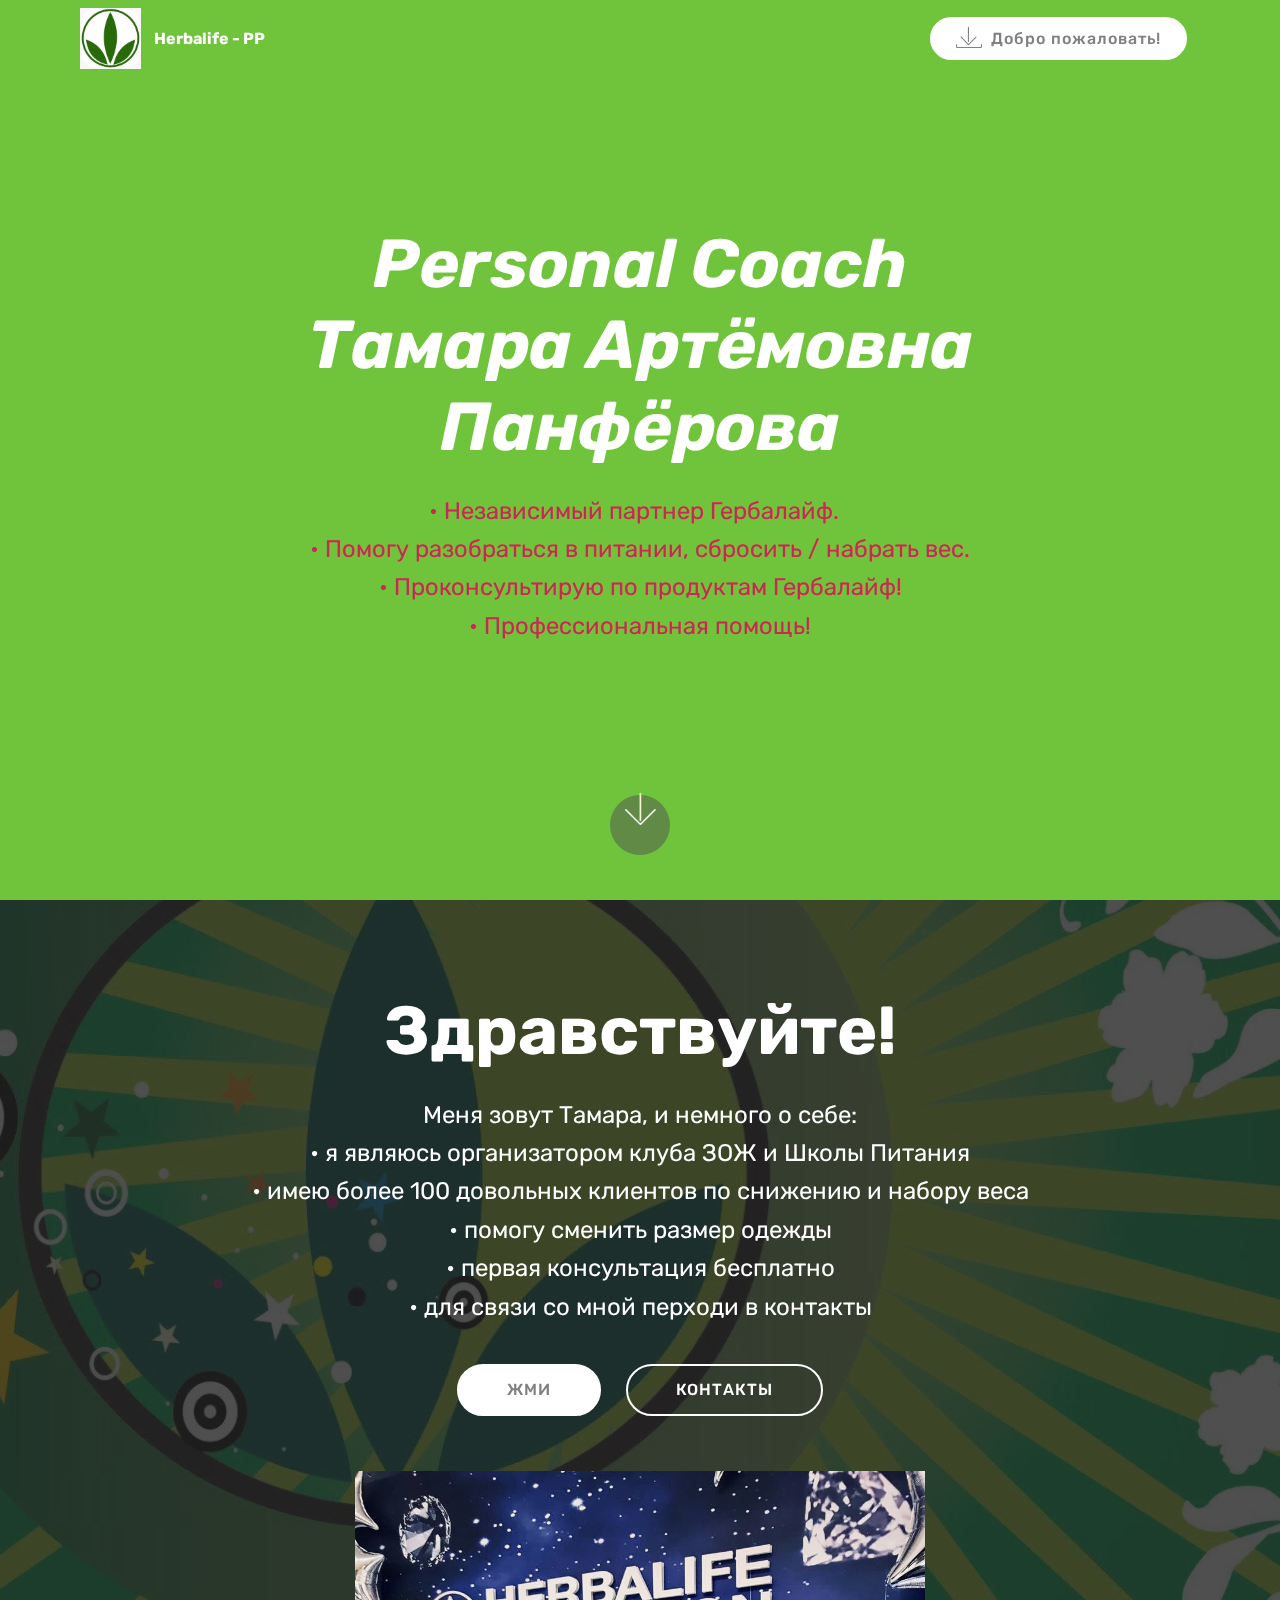
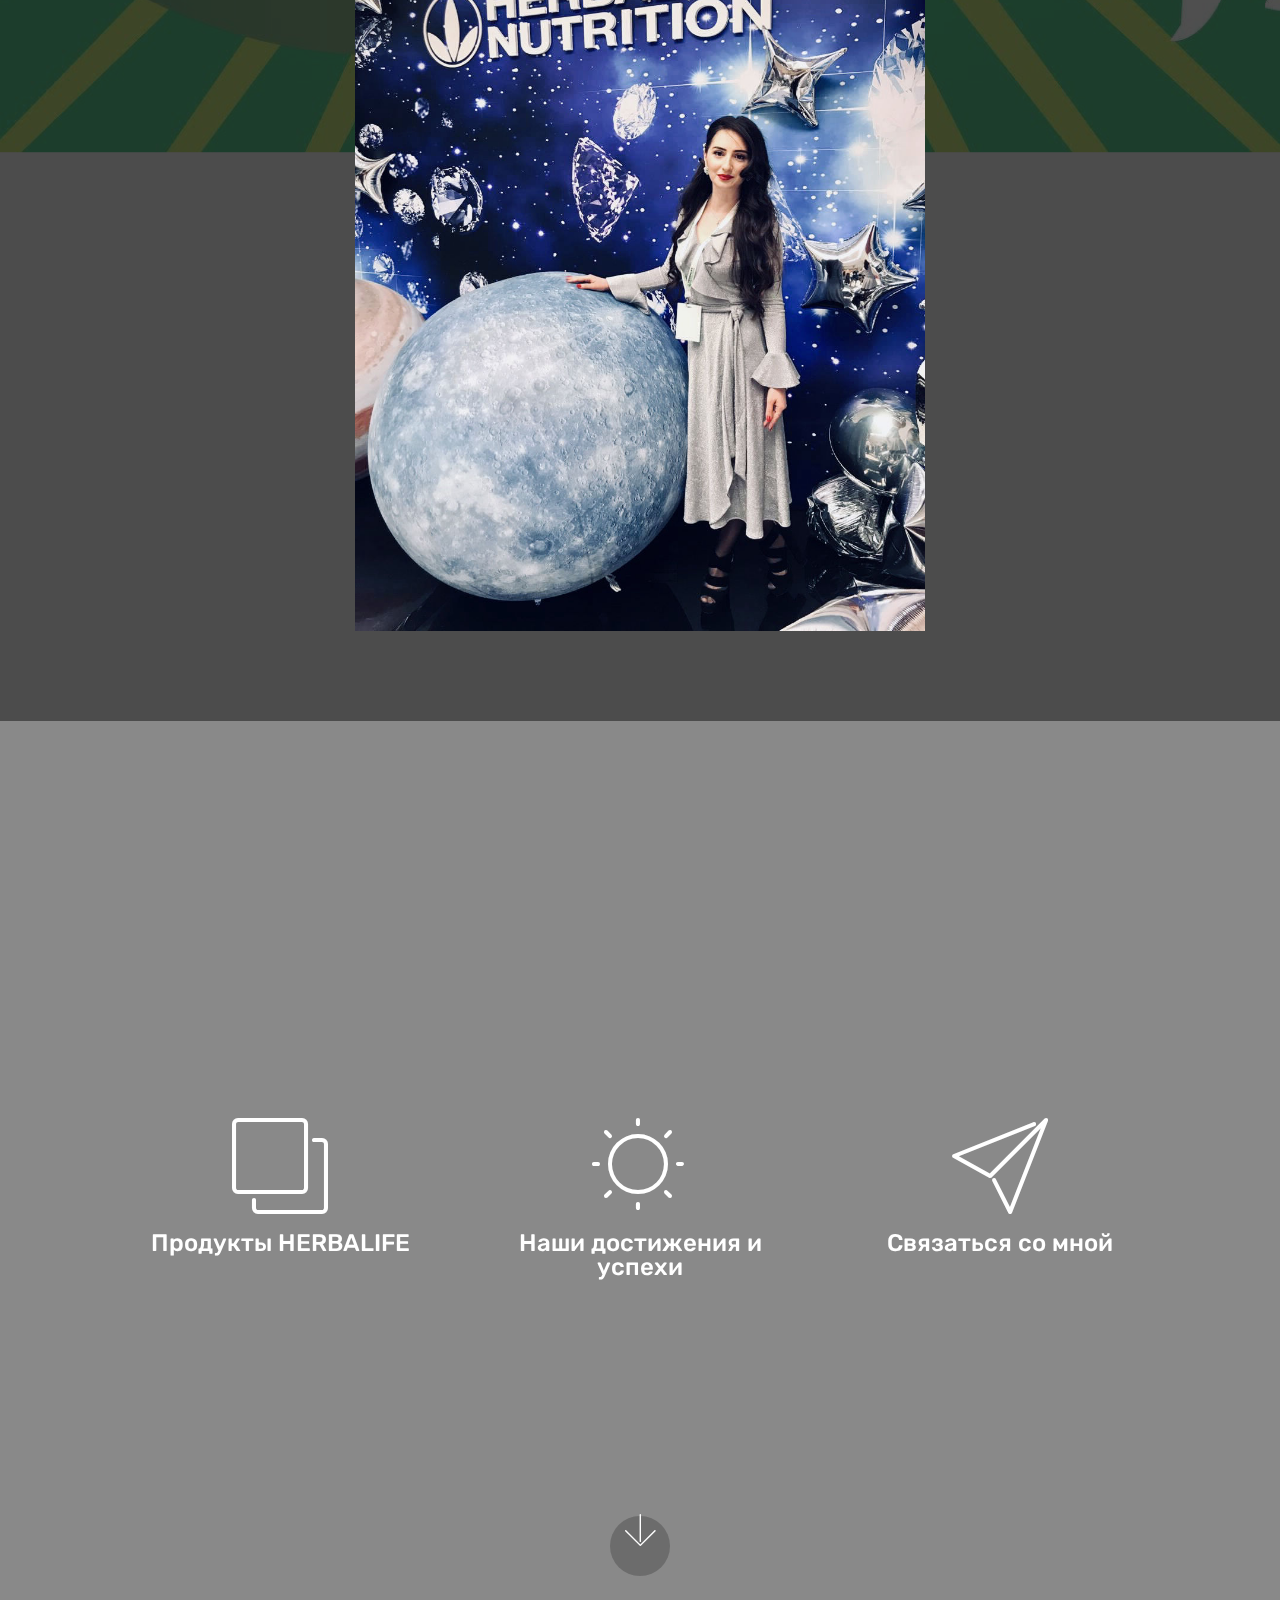
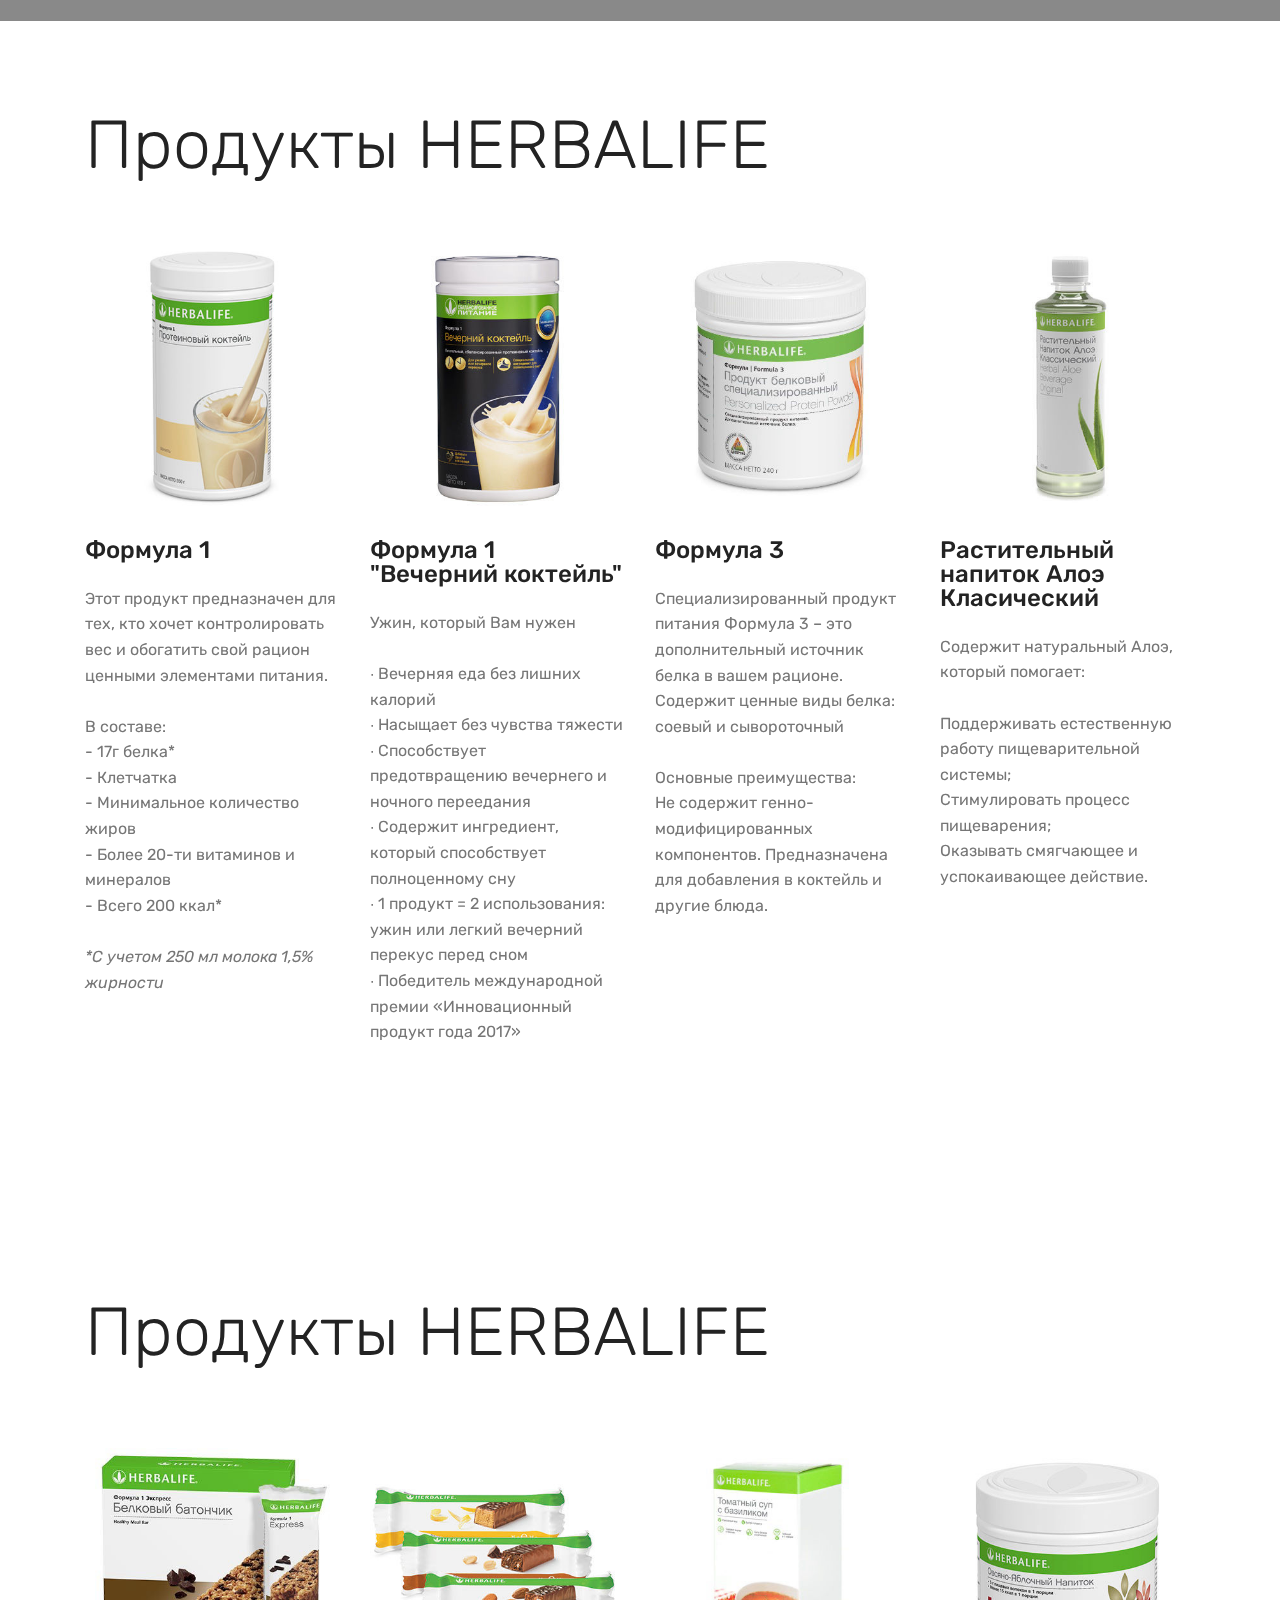
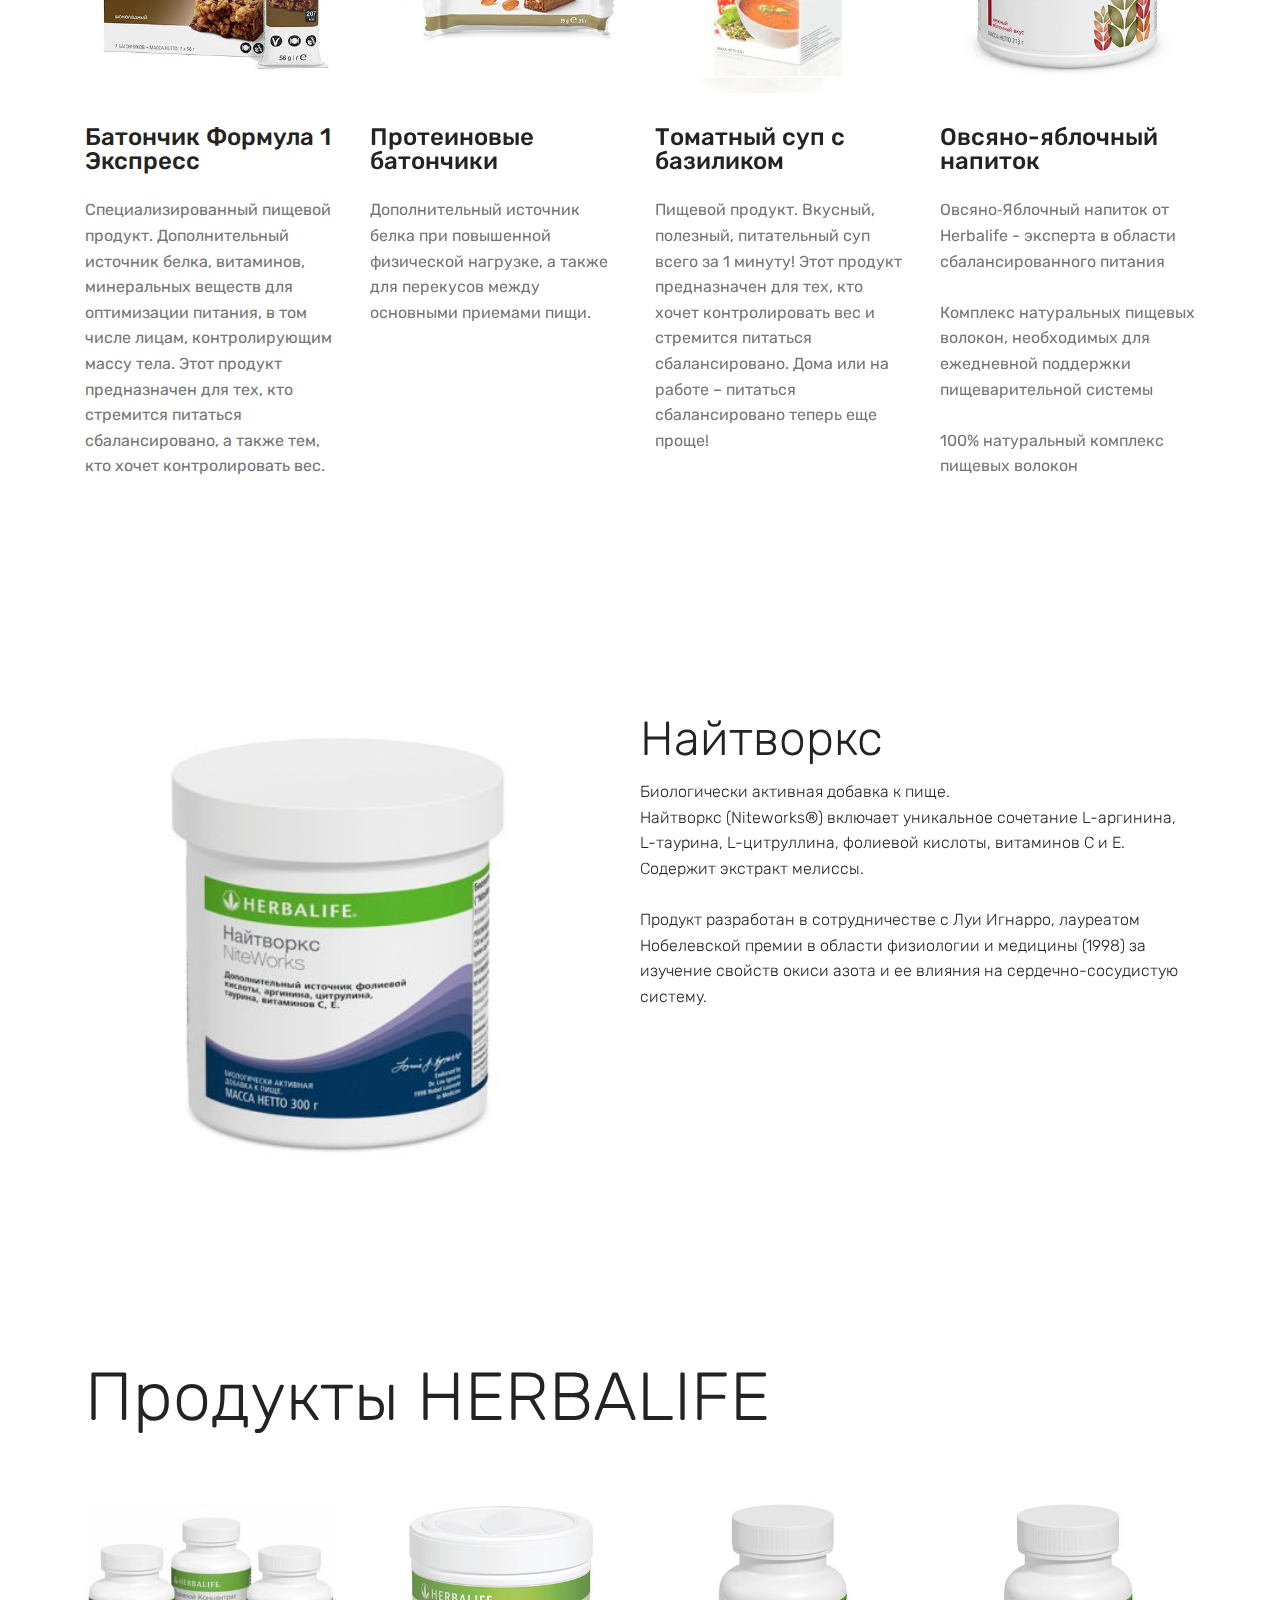
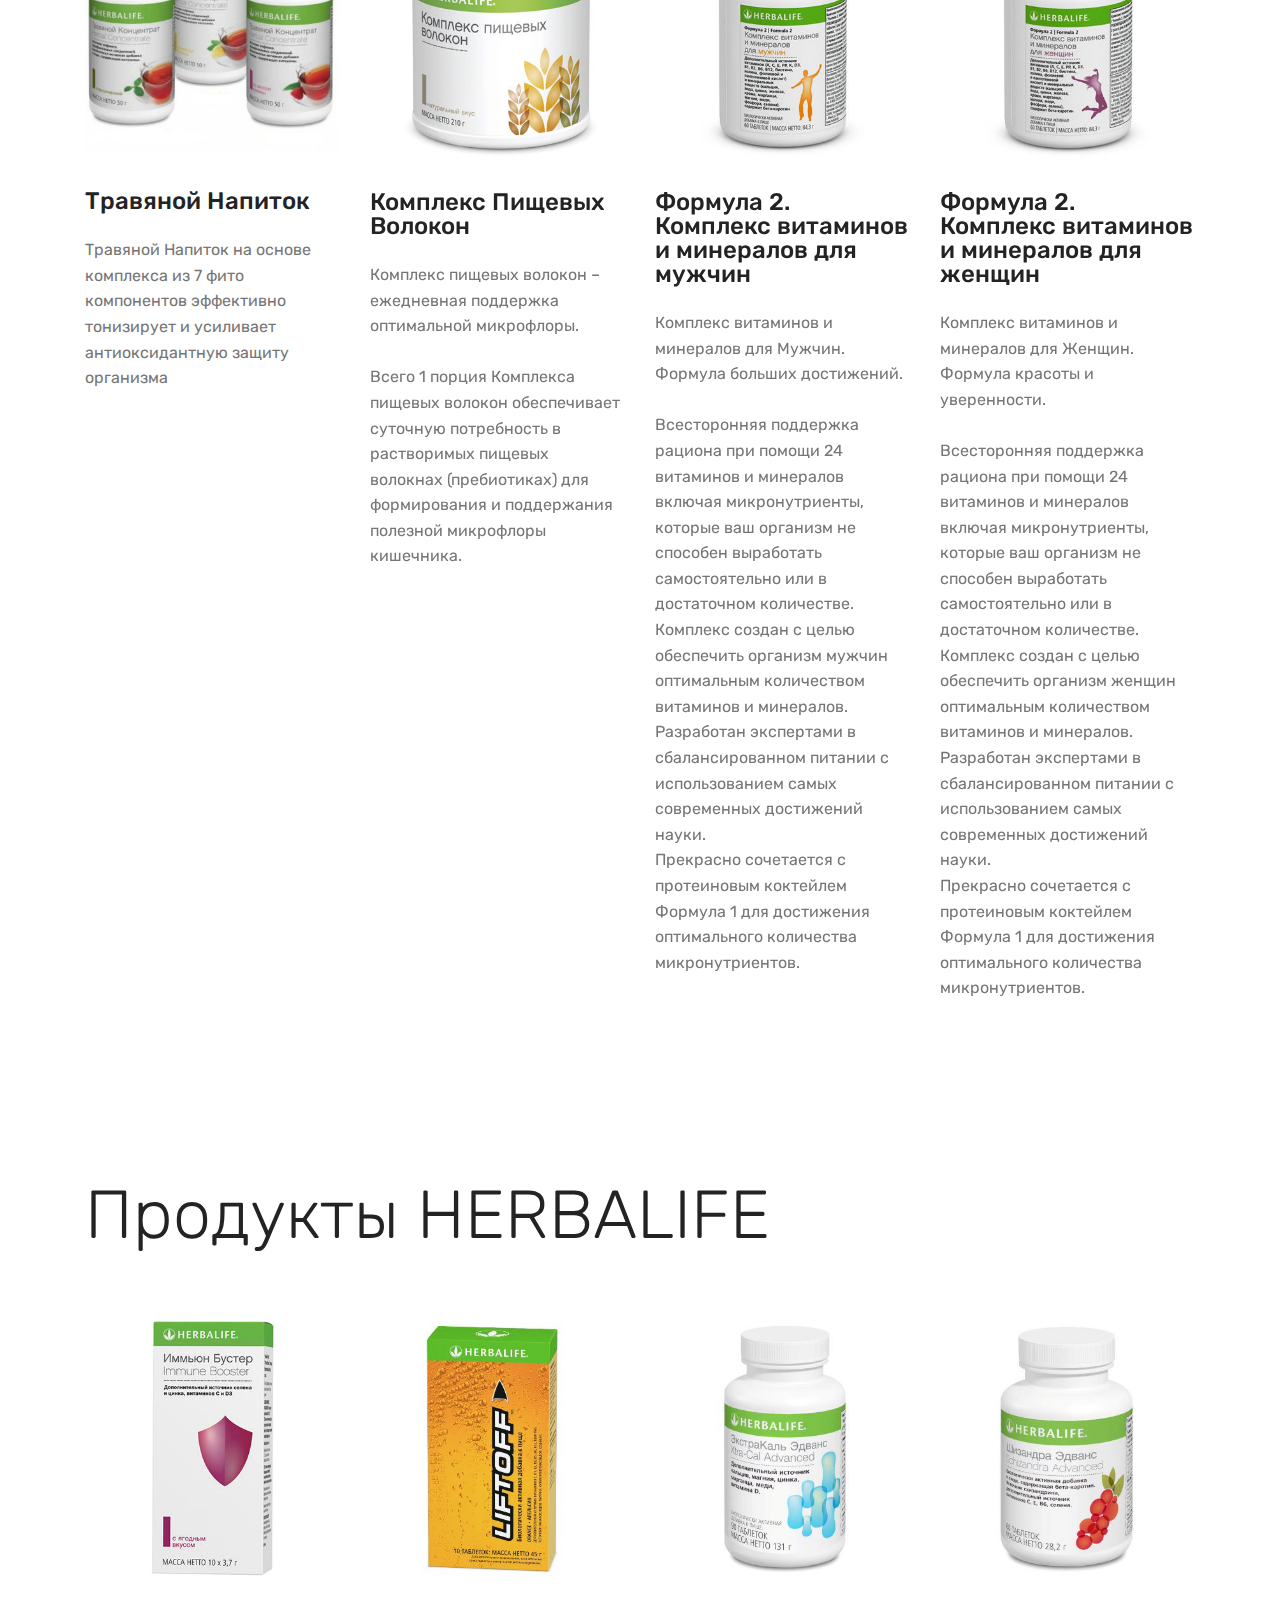
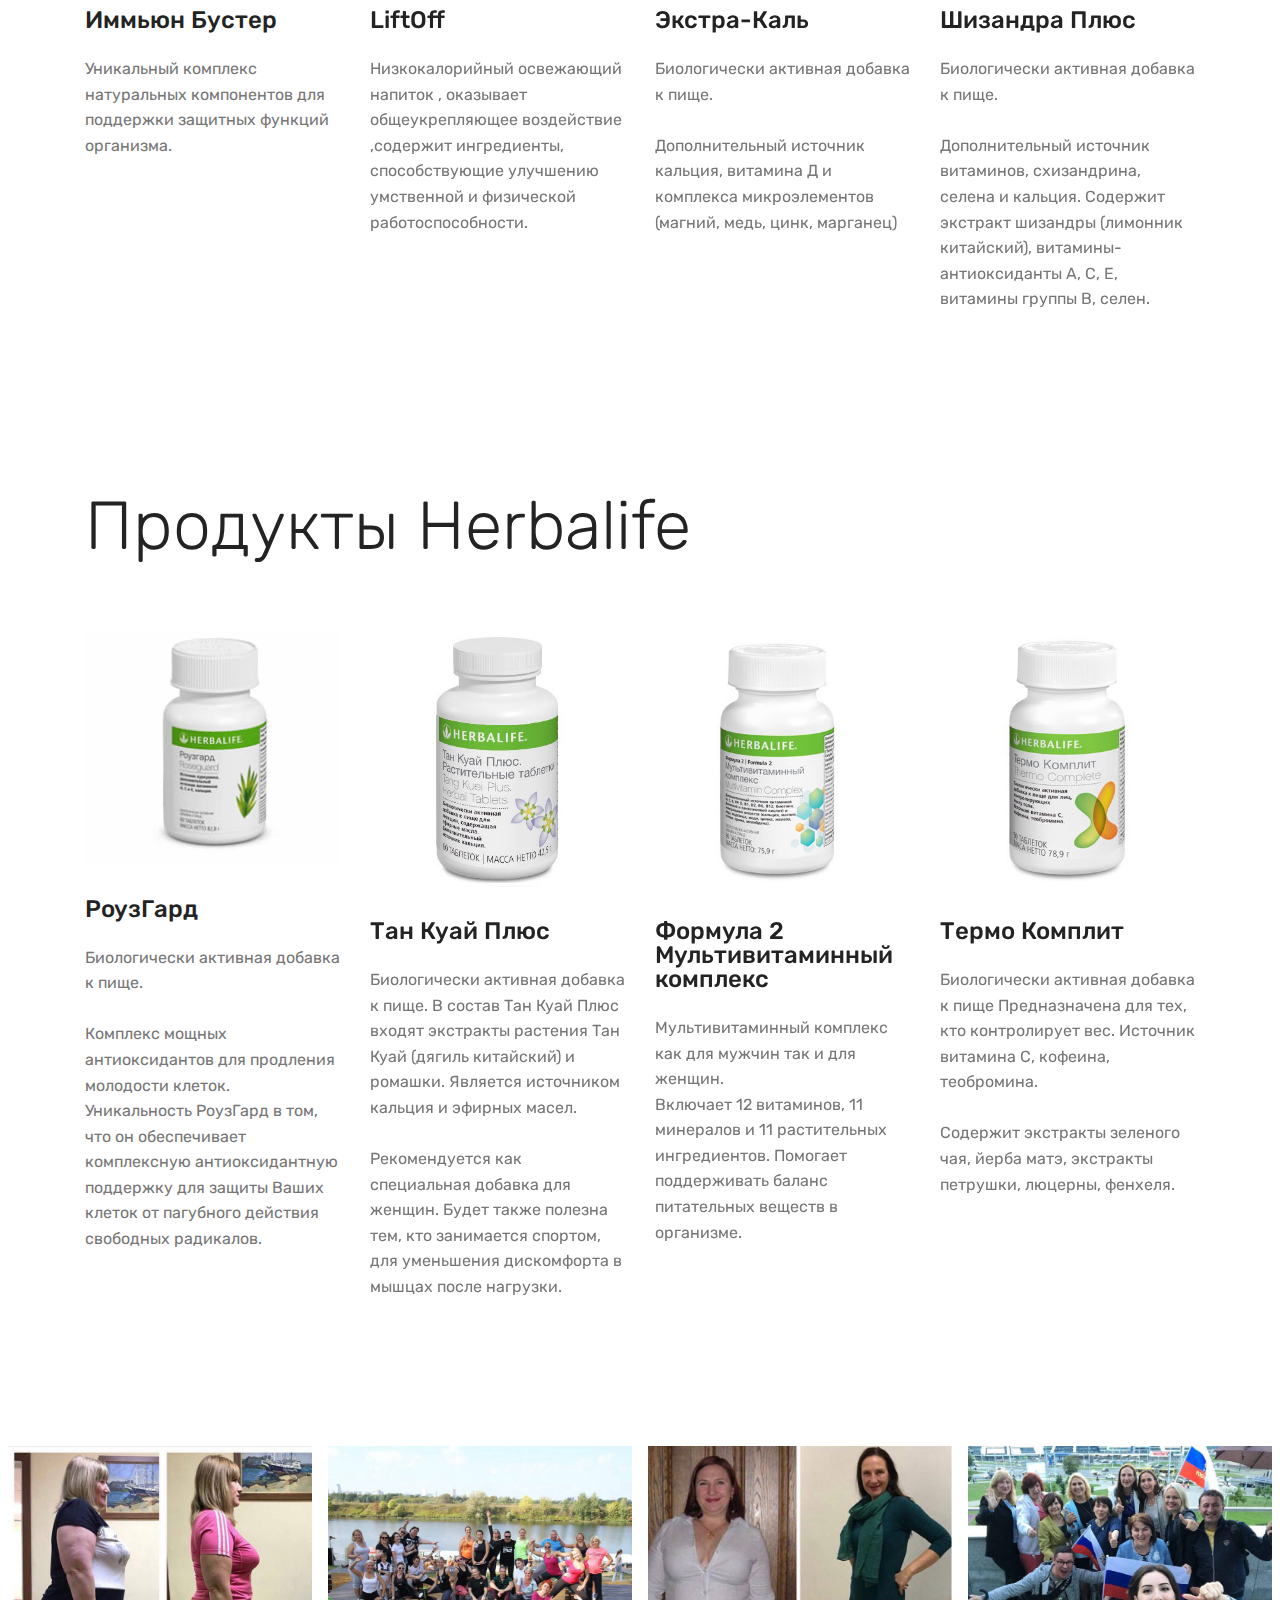
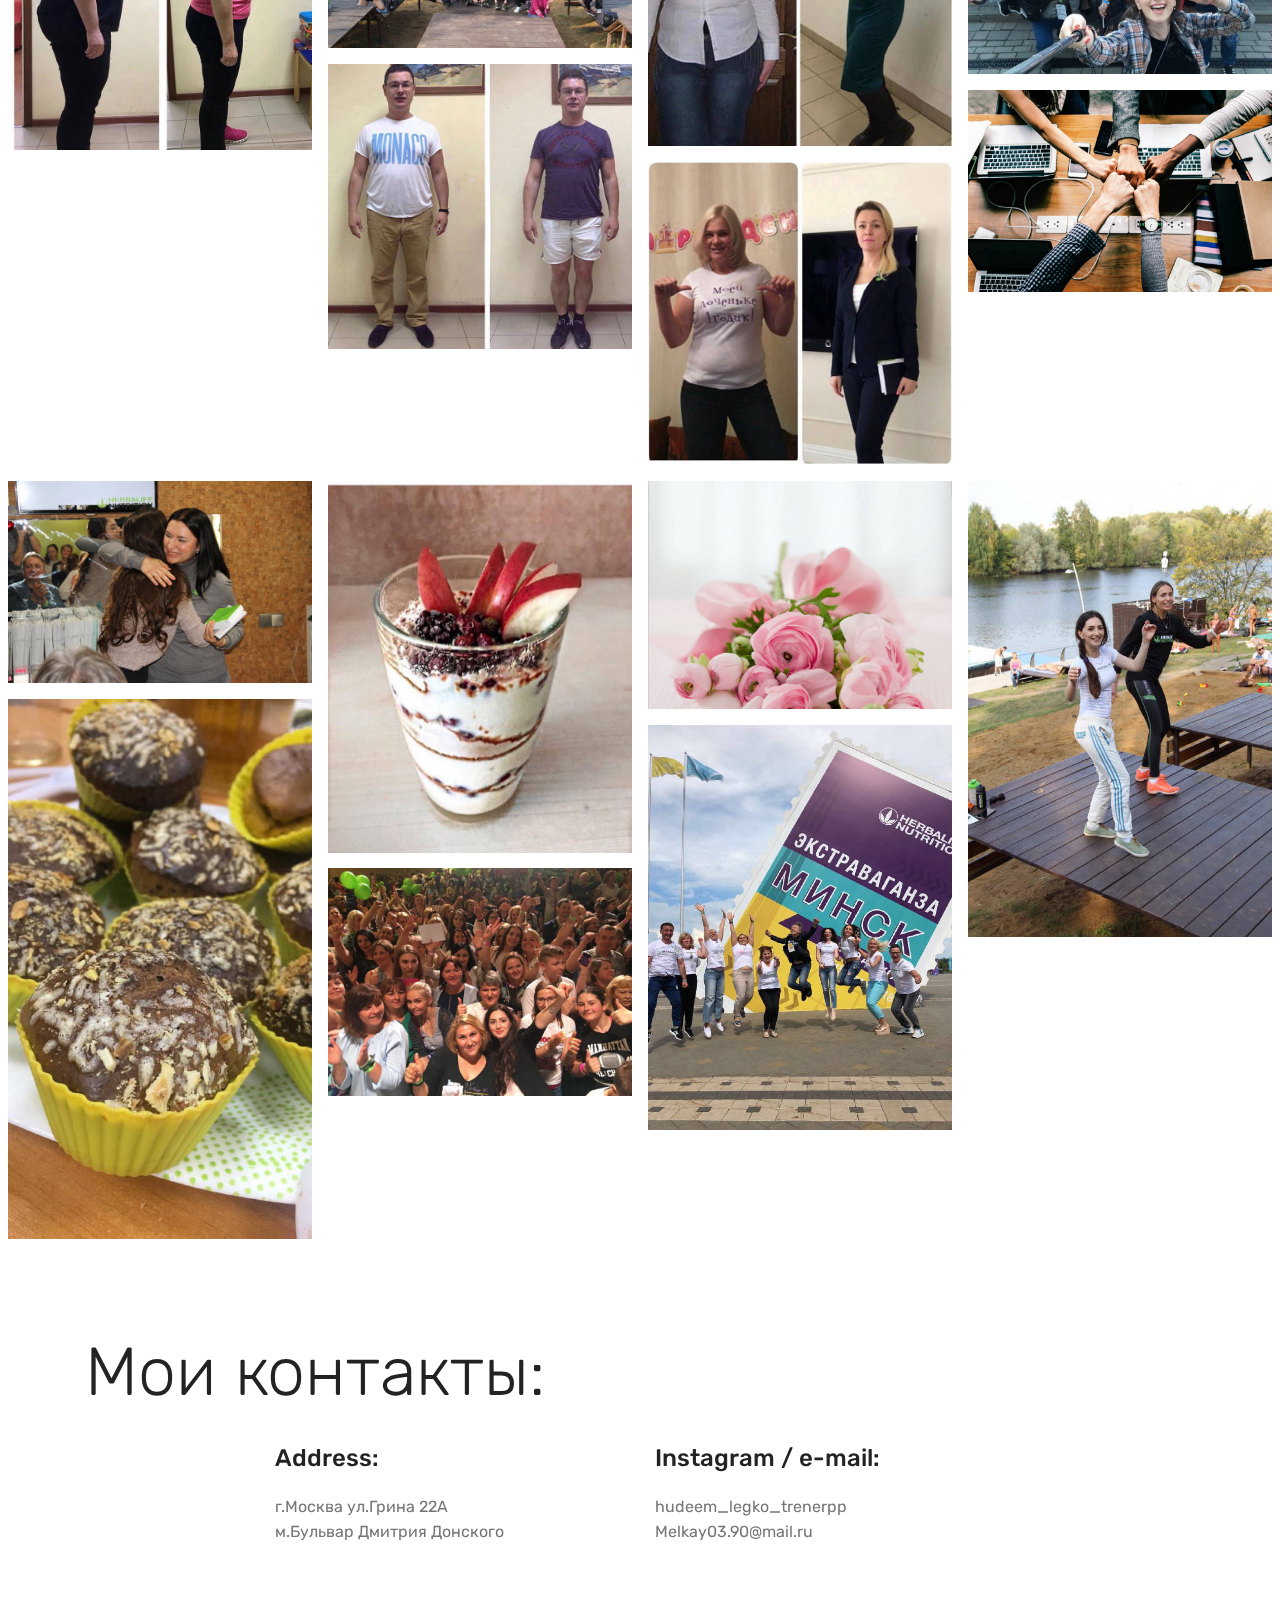
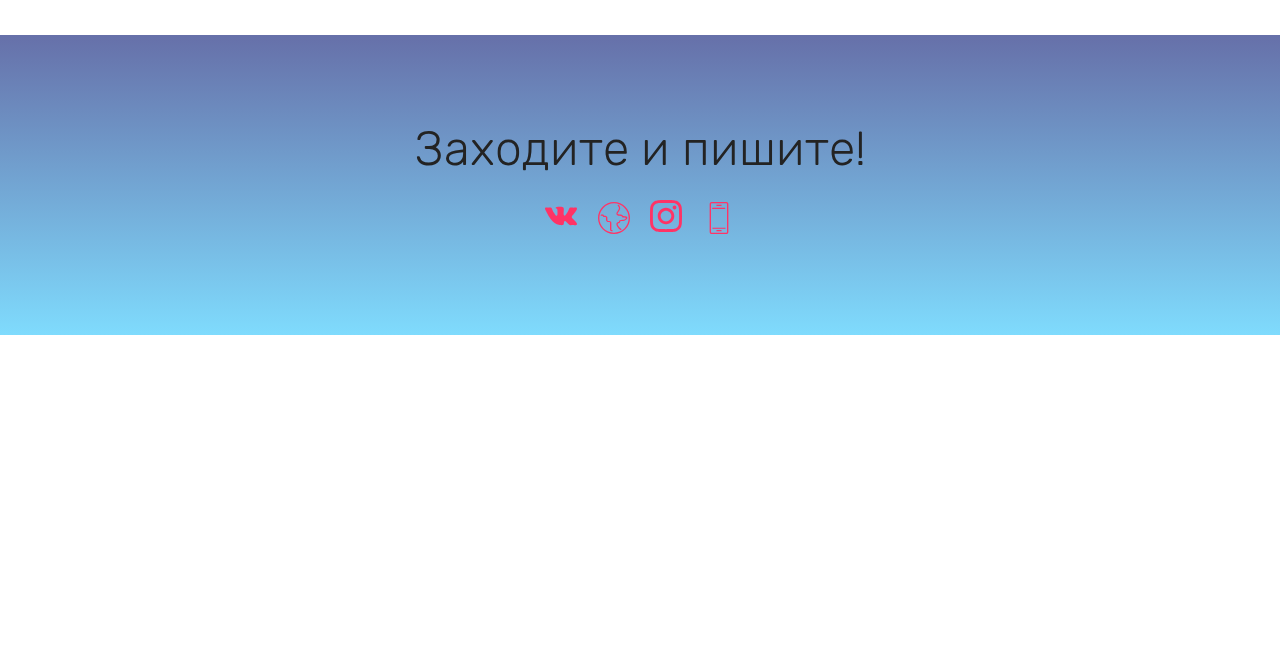
==== commit a5a2d8b3: "create github pages" ====
--- a/herbalife.html
+++ b/herbalife.html
@@ -57,7 +57,7 @@
     </nav>
 </section>
 
-<section class="engine"><a href="https://mobirise.info/j">website templates</a></section><section class="cid-qTkA127IK8 mbr-fullscreen" id="header2-1">
+<section class="engine"><a href="https://mobirise.info/q">free responsive website templates</a></section><section class="cid-qTkA127IK8 mbr-fullscreen" id="header2-1">
 
     
 
@@ -143,7 +143,7 @@
 
                         <div class="card col-12 col-md-6 col-lg-4">
                             <div class="icon-block">
-                                <a href="herbalife.html#contacts2-f">
+                                <a href="herbalife.html#social-buttons2-m">
                                     <span class="mbr-iconfont mbri-paper-plane"></span>
                                 </a>
                             </div>
@@ -222,7 +222,7 @@
             <div class="card col-12 col-md-6 col-lg-3">
                 <div class="card-wrapper">
                     <div class="card-img">
-                        <img src="assets/images/-400x400110.jpg" alt="Mobirise" title="">
+                        <img src="assets/images/-400x400115.jpg" alt="Mobirise" title="">
                     </div>
                     <div class="card-box">
                         <h4 class="card-title mbr-fonts-style display-5">
@@ -277,7 +277,7 @@
             <div class="card col-12 col-md-6 col-lg-3">
                 <div class="card-wrapper">
                     <div class="card-img">
-                        <img src="assets/images/-400x400111.jpg" alt="Mobirise" title="">
+                        <img src="assets/images/-400x400116.jpg" alt="Mobirise" title="">
                     </div>
                     <div class="card-box pb-md-5">
                         <h4 class="card-title mbr-fonts-style display-5">Батончик Формула 1  Экспресc</h4>
@@ -423,7 +423,7 @@
             <div class="card col-12 col-md-6 col-lg-3">
                 <div class="card-wrapper">
                     <div class="card-img">
-                        <img src="assets/images/-400x400112.jpg" alt="Mobirise" title="">
+                        <img src="assets/images/-400x400117.jpg" alt="Mobirise" title="">
                     </div>
                     <div class="card-box">
                         <h4 class="card-title mbr-fonts-style display-5">Формула 2. Комплекс витаминов и минералов для мужчин</h4>
@@ -442,7 +442,7 @@
             <div class="card col-12 col-md-6 col-lg-3 last-child">
                 <div class="card-wrapper">
                     <div class="card-img">
-                        <img src="assets/images/-400x400113.jpg" alt="Mobirise" title="">
+                        <img src="assets/images/-400x400118.jpg" alt="Mobirise" title="">
                     </div>
                     <div class="card-box">
                         <h4 class="card-title mbr-fonts-style display-5">Формула 2. Комплекс витаминов и минералов для женщин</h4>
@@ -479,7 +479,7 @@
             <div class="card col-12 col-md-6 col-lg-3">
                 <div class="card-wrapper">
                     <div class="card-img">
-                        <img src="assets/images/-400x400114.jpg" alt="Mobirise" title="">
+                        <img src="assets/images/-400x400119.jpg" alt="Mobirise" title="">
                     </div>
                     <div class="card-box pb-md-5">
                         <h4 class="card-title mbr-fonts-style display-5">Иммьюн Бустер</h4>
@@ -676,15 +676,7 @@
                                 г.Москва ул.Грина 22А<br>м.Бульвар Дмитрия Донского</p>
                         </div>
                     </div>
-                    <div class="col-12 col-md-4">
-                        <div class="b b-phone">
-                            <h5 class="align-left mbr-fonts-style m-0 display-5">
-                                Phone:
-                            </h5>
-                            <p class="mbr-text align-left mbr-fonts-style display-7">
-                                +7 (909) 911 11 61</p>
-                        </div>
-                    </div>
+                    
                     <div class="col-12 col-md-4">
                         <div class="b b-mail">
                             <h5 class="align-left mbr-fonts-style m-0 display-5">Instagram / e-mail:
